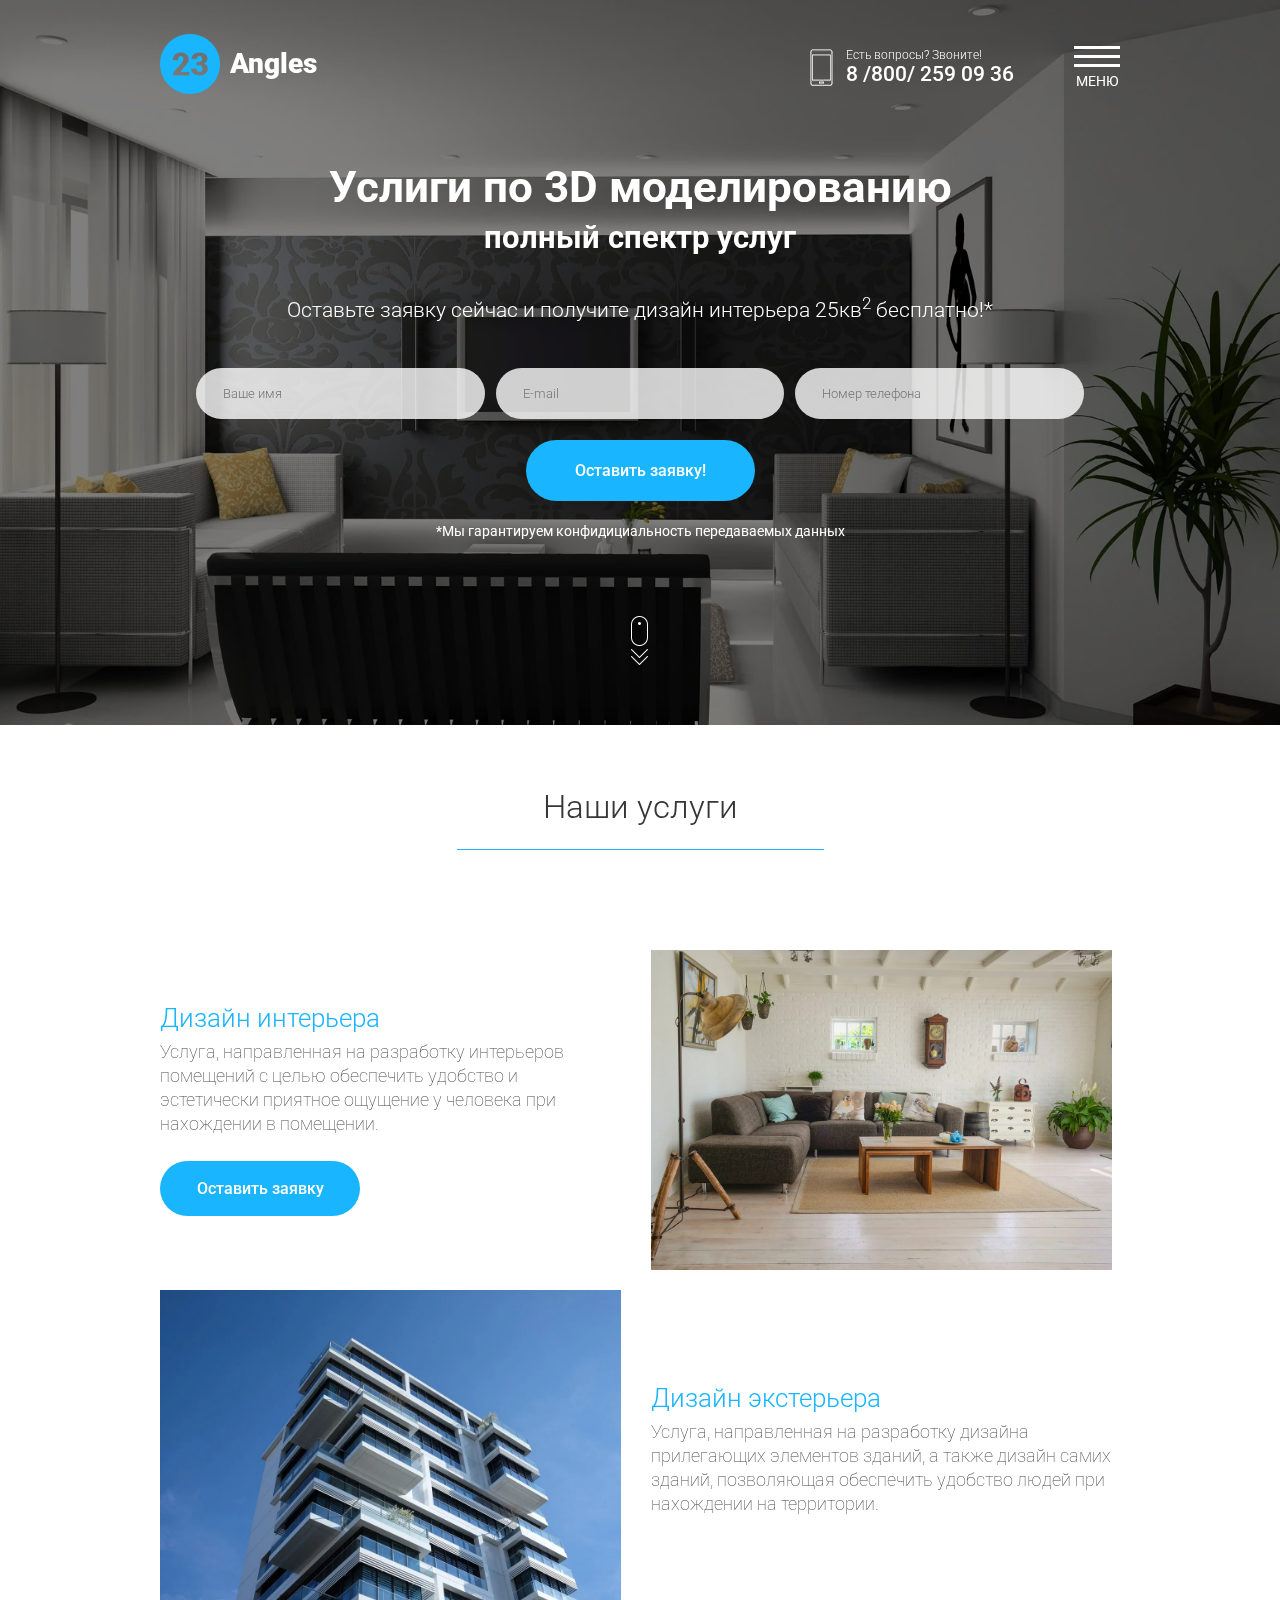
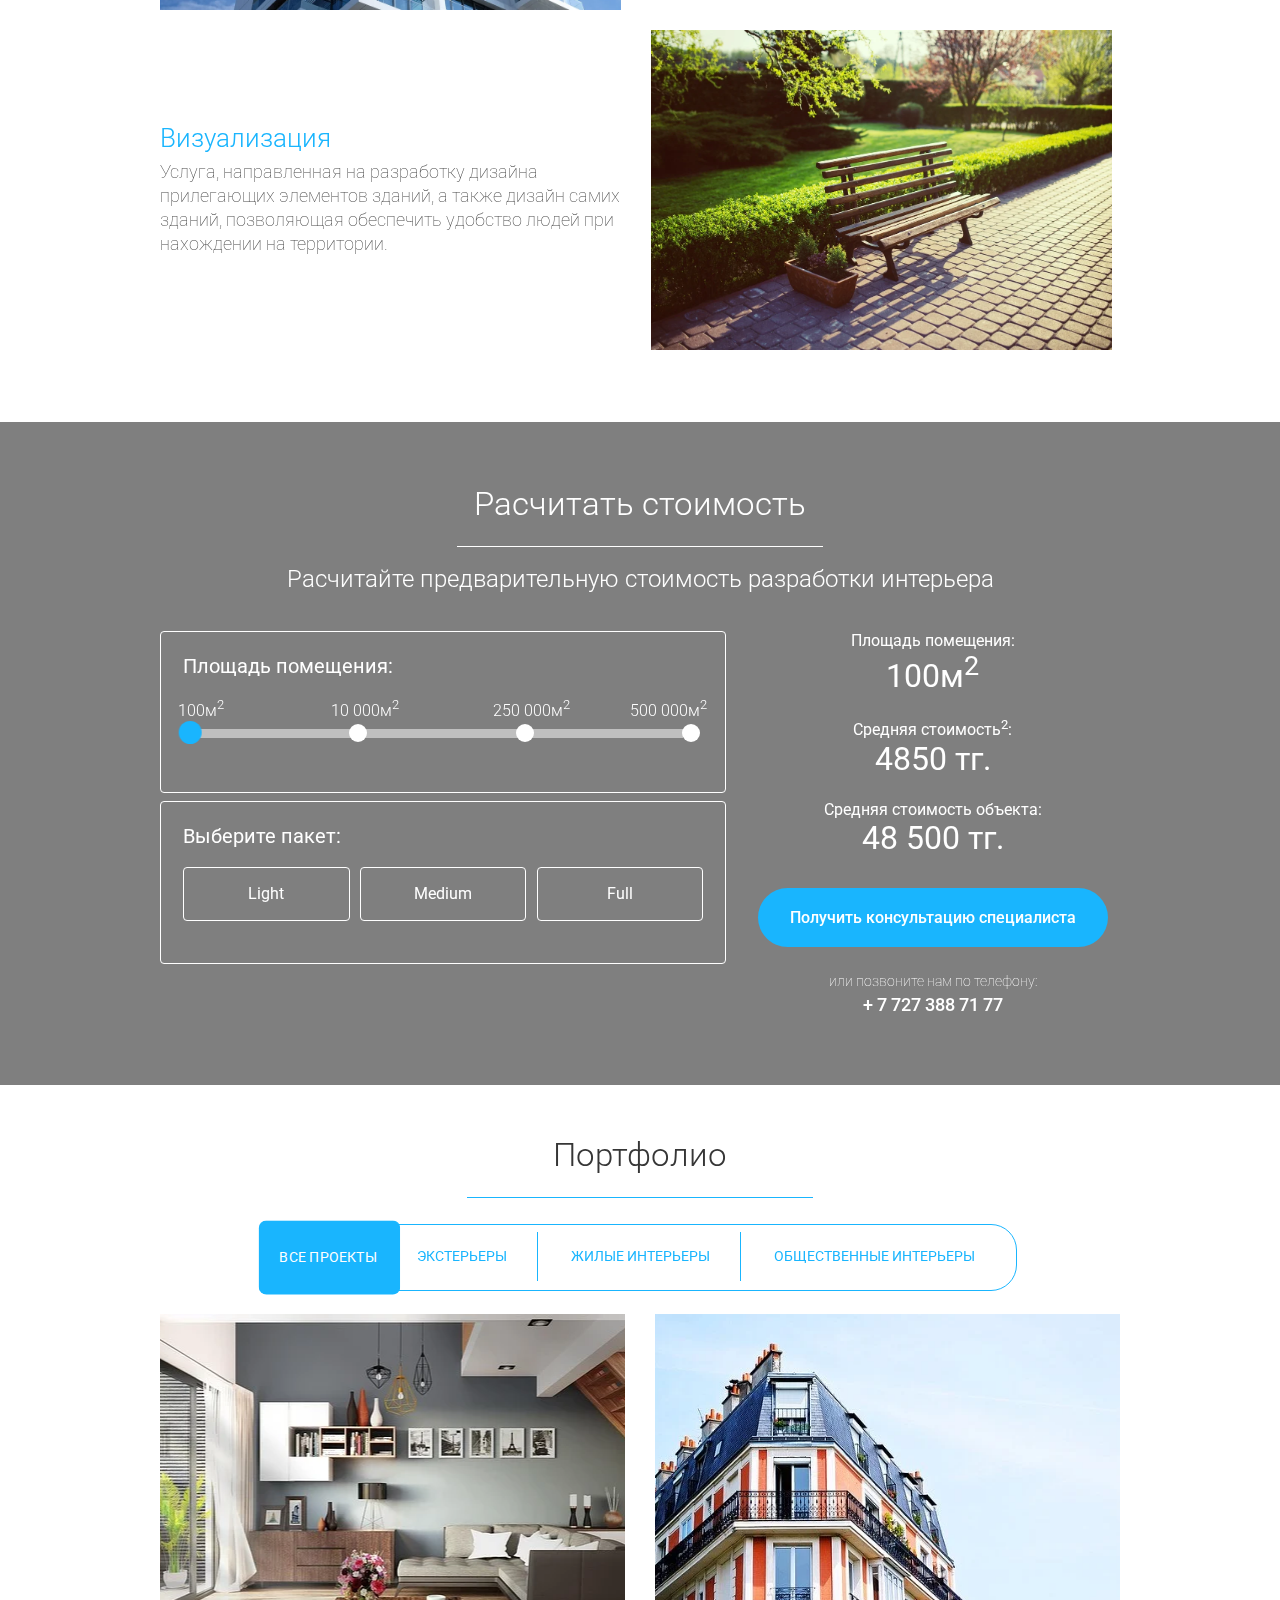
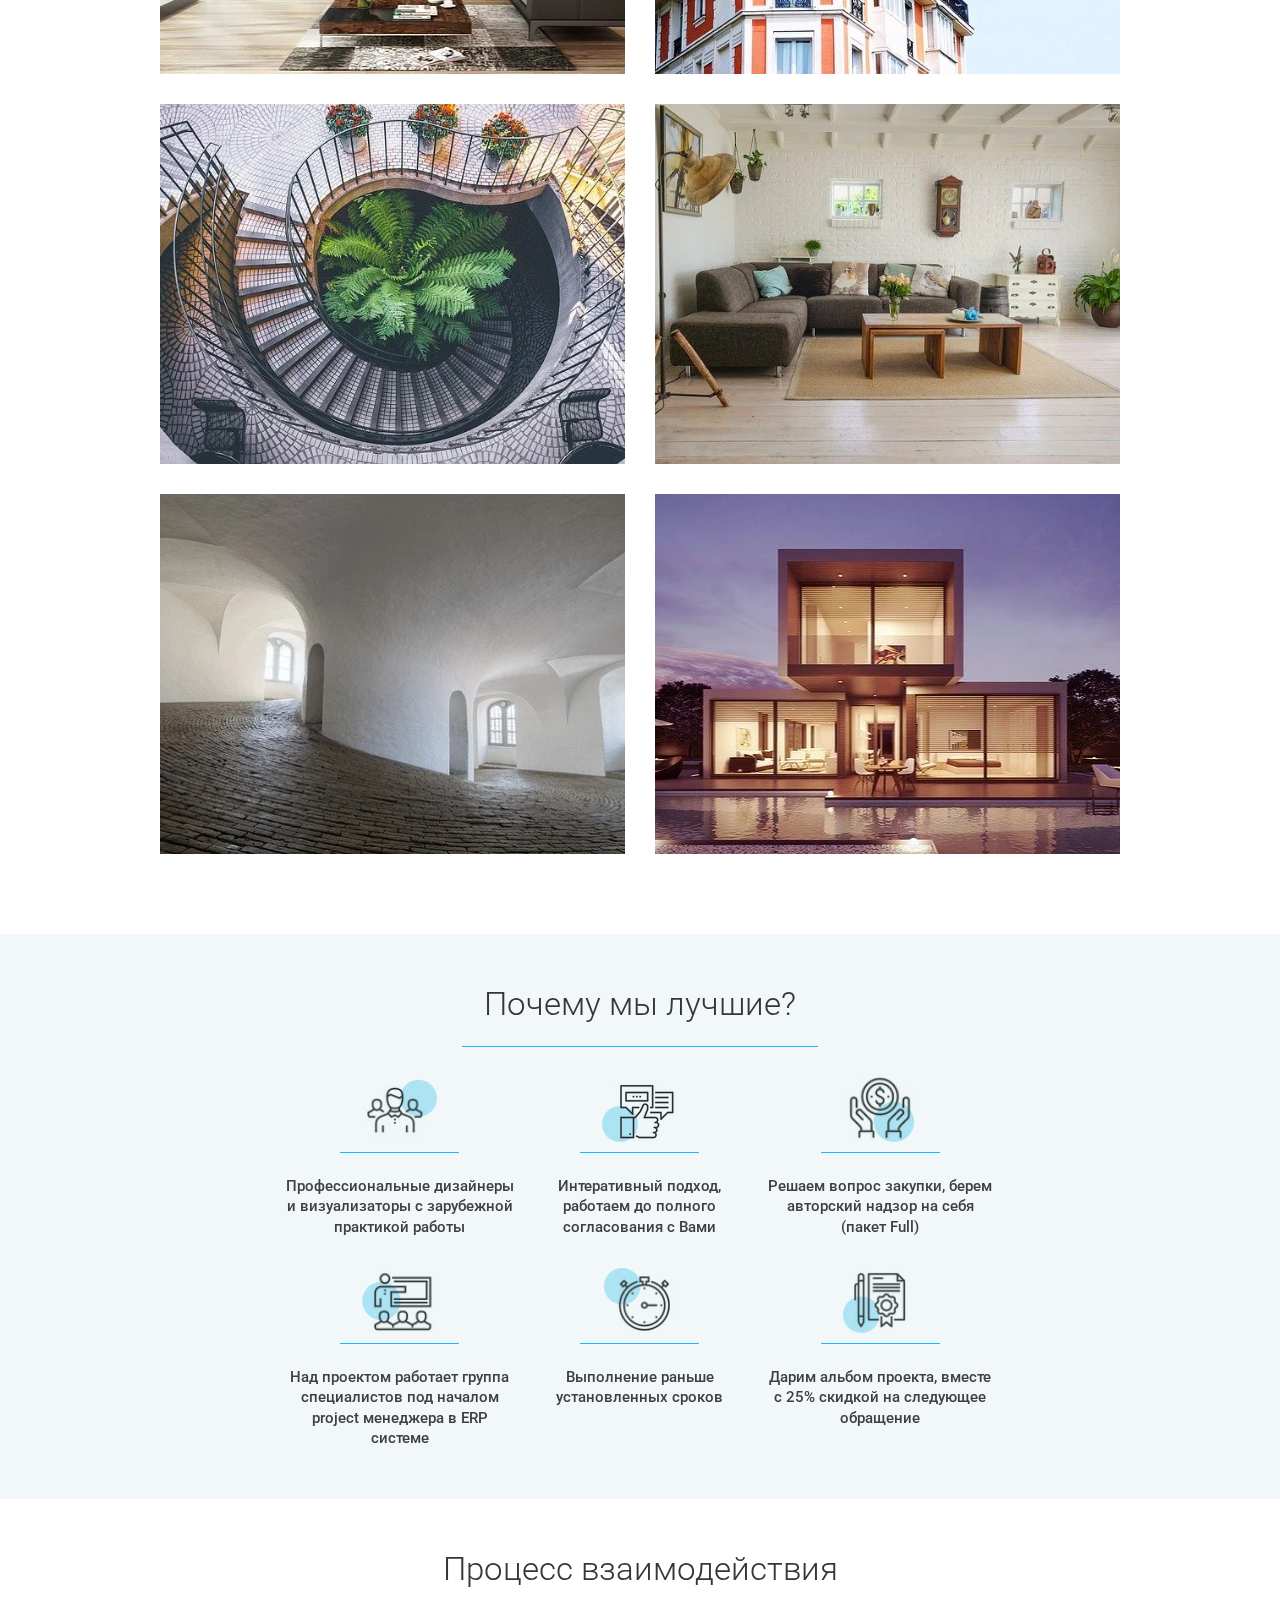
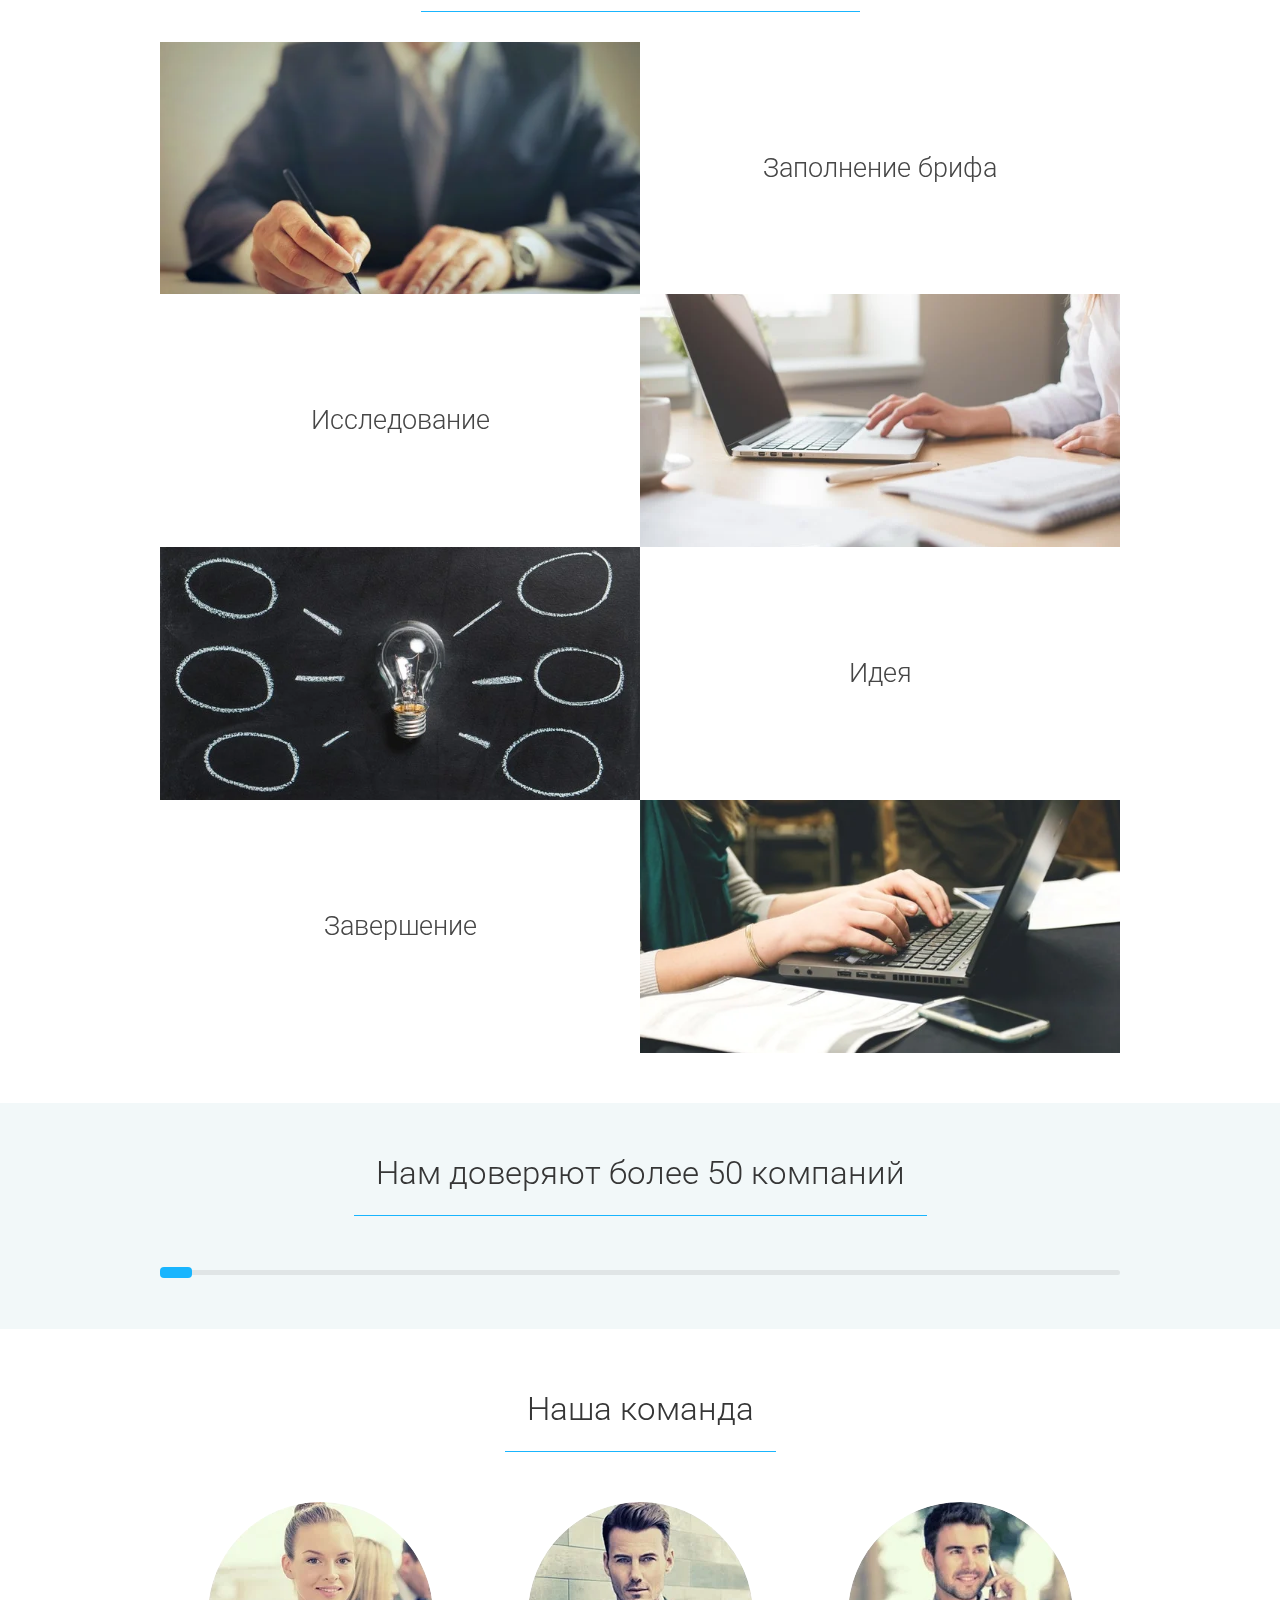
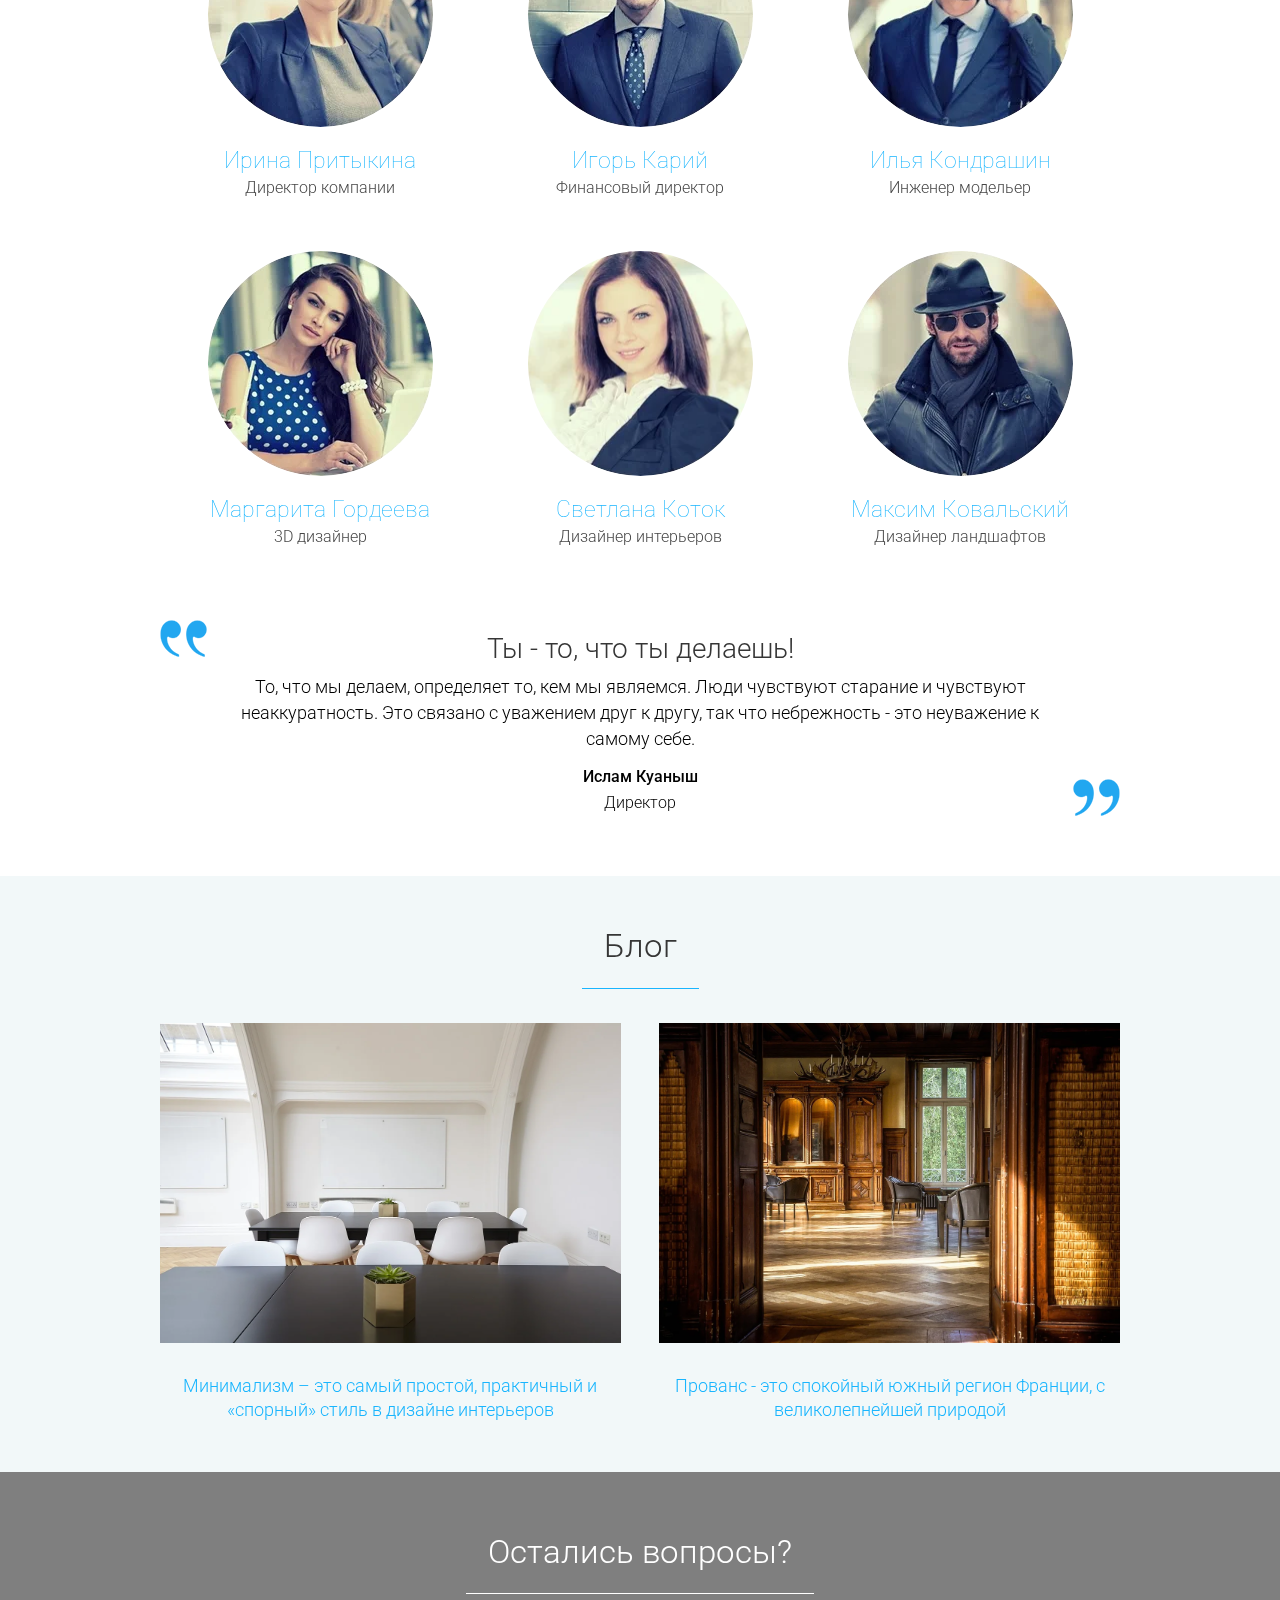
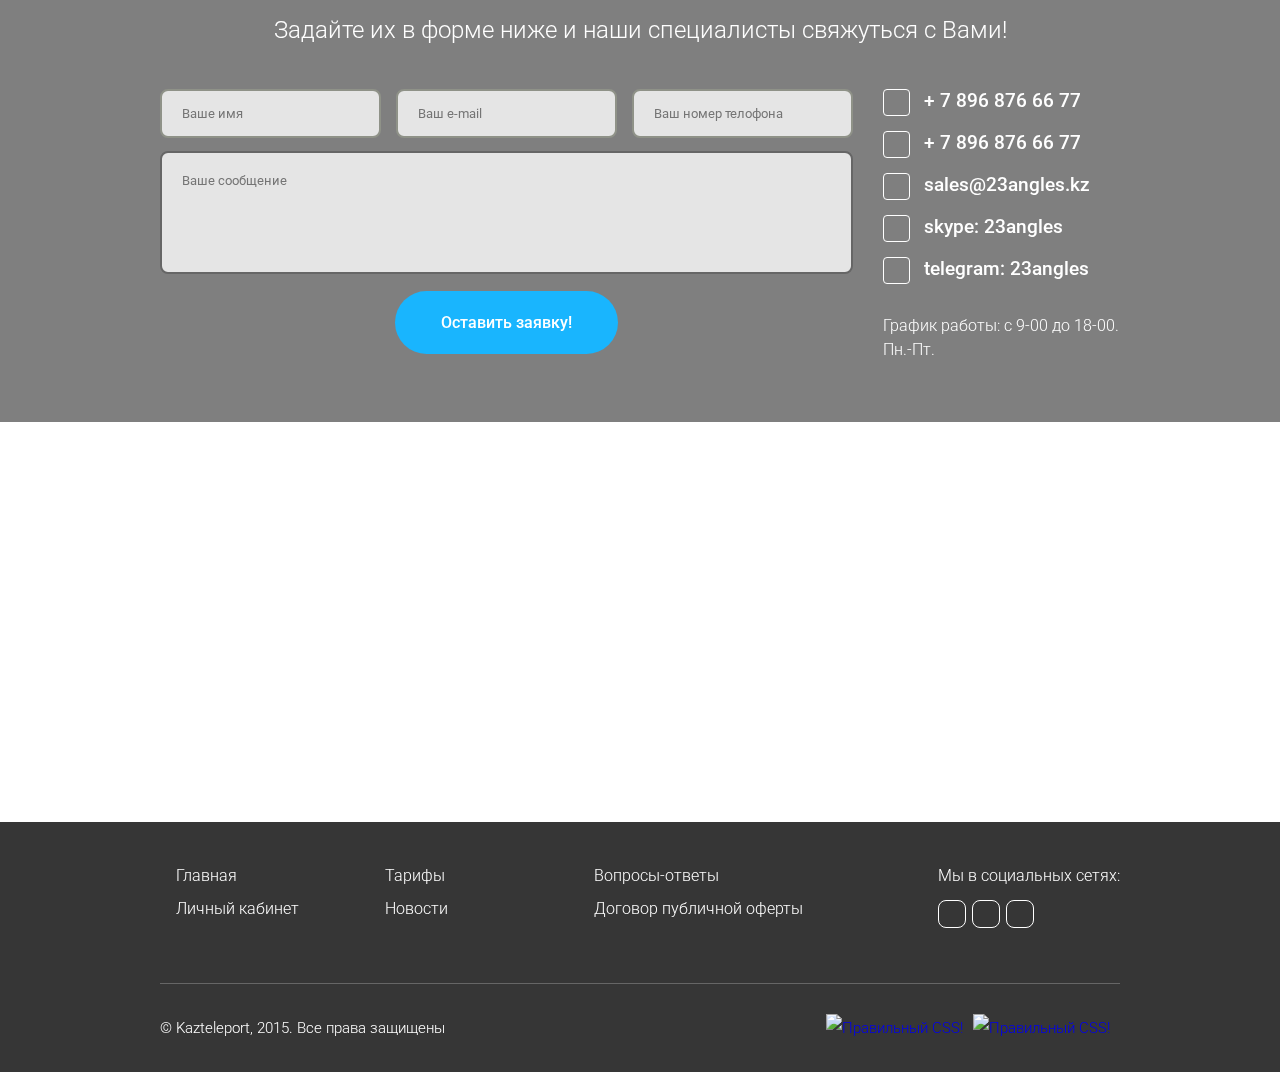
==== 23angles/index.html @ dabb8327 "Add files via upload" ====
<!DOCTYPE html>
<html lang="ru">
    <head>
        <link rel="shortcut icon" href="img/favicon.ico" type="image/x-icon">
        <link rel="stylesheet" href="css/index-dist.css">
        <title>23Angles</title>
        <meta http-equiv="Content-Type" content="text/html;charset=UTF-8">
        <meta name="viewport" content="width=device-width, initial-scale=1.0, maximum-scale=1.0, user-scalable=0">
    </head>
    <body>
        <header>
           <div class="headerTop container">
                <a href="#" class="headerTop__logo">
                    <img src="img/header/icons/logo.svg" alt="" class="headerTop__logoImg">
                    <span class="headerTop__logoTitle">Angles</span>
                </a>
                <div class="headerTop__popUp">
                    <div class="headerTop__popUpWrapper">
                        <div class="headerTop__popUpHeader">
                            <h2>ВСПЛЫВАЮЩЕЕ МЕНЮ</h2>
                        </div>
                        <nav class="headerTop__popUpMenu">
                            <ul class="headerTop__popUpList">
                                <li><a href="#">Пункт меню</a></li>
                                <li><a href="#">Пункт меню</a></li>
                                <li><a href="#">Пункт меню</a></li>
                                <li><a href="#">Пункт меню</a></li>
                                <li><a href="#">Пункт меню</a></li>
                            </ul>
                        </nav>
                    </div>
                </div>
                <div class="headerTop__rightSide">
                    <div class="headerTop__burger">
                        <span></span>
                        <p class="headerTop__burgerName">МЕНЮ</p>
                    </div>
                    <div class="headerTop__phone">
                        <img src="img/header/icons/mob.webp" alt="" class="headerTop__phoneImg">
                        <div class="headerTop__phoneColumn">
                            <div class="headerTop__phoneTitle">Есть вопросы? Звоните!</div>
                            <a href="tel:+88002590936" class="headerTop__phoneNum">8 /800/ 259 09 36</a>
                        </div>
                    </div>
                </div>
            </div>
            <div class="headerBottom container">
                <div class="headerBottom__intro">
                    <h1 class="headerBottom__title">Услиги по 3D моделированию</h1>
                    <h2 class="headerBottom__subtitle">полный спектр услуг</h2>
                    <p class="headerBottom__text">Оставьте заявку сейчас и получите дизайн интерьера 25кв<sup>2</sup> бесплатно!*</p>
                </div>
                <div class="headerBottom__form">
                    <form action="#" method="get">
                        <div class="headerBottom__inputsList">
                            <input type="text" placeholder="Ваше имя" class="headerBottom__input">
                            <input type="email" placeholder="E-mail" class="headerBottom__input">
                            <input type="tel" placeholder="Номер телефона" class="headerBottom__input">
                        </div>
                        <button class="headerBottom__button btn">Оставить заявку!</button>
                    </form>
                    <div class="headerBottom__formSubtitle">*Мы гарантируем конфидициальность передаваемых данных</div>
                </div>
                <a class="headerBottom__scroll" href="#serv"><img src="img/header/icons/scroll.svg" alt=""></a>
            </div>
        </header>
        <div class="layout">
            <section id="serv" class="services">
                <div class="services__wrapper container">
                    <h2 class="services__title">Наши услуги</h2>
                    <div class="services__content">
                        <div class="services__item">
                            <div class="services__itemInfo">
                                <h3 class="services__itemTitle">Дизайн интерьера</h3>
                                <div class="services__itemText">
                                    Услуга, направленная на разработку интерьеров помещений с целью обеспечить удобство и эстетически приятное ощущение 
                                    у человека при нахождении в помещении.
                                </div>
                                <a href="#" class="services__btn btn">Оставить заявку</a>
                            </div>
                            <div class="services__img ibg">
                                <img src="img/pics/serv-1.webp" alt="Дизайн интерьера" loading="lazy">
                            </div>
                        </div>
                        <div class="services__item">
                            <div class="services__img ibg">
                                <img src="img/pics/serv-2.webp" alt="Дизайн экстерьера" loading="lazy">
                            </div>
                            <div class="services__itemInfo">
                                <h3 class="services__itemTitle">Дизайн экстерьера</h3>
                                <div class="services__itemText">
                                    Услуга, направленная на разработку дизайна прилегающих элементов зданий, а также дизайн самих зданий, позволяющая обеспечить 
                                    удобство людей при нахождении на территории.
                                </div>
                            </div>
                        </div>
                        <div class="services__item">
                            <div class="services__itemInfo">
                                <h3 class="services__itemTitle">Визуализация</h3>
                                <div class="services__itemText">
                                    Услуга, направленная на разработку дизайна прилегающих элементов зданий, а также дизайн самих зданий, позволяющая обеспечить 
                                    удобство людей при нахождении на территории.
                                </div>
                            </div>
                            <div class="services__img ibg">
                                <img src="img/pics/serv-3.webp" alt="Визуализация" loading="lazy">
                            </div>
                        </div>
                    </div>
                </div>
            </section>
            <section class="price">
                <div class="price__wrapper container">
                    <div class="price__info">
                        <h2 class="price__title">Расчитать стоимость</h2>
                        <h3 class="price__text">Расчитайте предварительную стоимость разработки интерьера</h3>
                    </div>
                    <div class="price__form">
                        <form action="#" method="get">
                            <div class="price__columns">
                                <div class="price__choose">
                                    <div class="price__itemBorder price__itemBorder--slider">
                                        <div class="price__formName">Площадь помещения:</div>
                                        <div class="price__sliderM2"></div>
                                        <div class="price__sliderM2--mobile"></div>
                                    </div>
                                    <div class="price__itemBorder price__itemBorder--radio">
                                        <div class="price__formName">Выберите пакет:</div>
                                        <div class="price__radioButtons">
                                            <div class="price__radioBtn">
                                                <input name="pack" id="Light" type="radio" class="price__radio">
                                                <label for="Light" class="price__radioBtnStyle">Light</label>
                                                <div class="price__radioInfo price__radioInfo--L">
                                                    Рабочие чертежи (развертки по стенам, план электросетей)
                                                </div>
                                            </div>
                                            <div class="price__radioBtn">
                                                <input name="pack" id="Medium" type="radio" class="price__radio">
                                                <label for="Medium" class="price__radioBtnStyle">Medium</label>
                                                <div class="price__radioInfo price__radioInfo--M">
                                                    Все рабочие чертежи (план полов, план потолка, развертки по стенам, план электросетей)
                                                </div>
                                            </div>
                                            <div class="price__radioBtn">
                                                <input name="pack" id="Full" type="radio" class="price__radio">
                                                <label for="Full" class="price__radioBtnStyle">Full</label>
                                                <div class="price__radioInfo price__radioInfo--F">
                                                    План расстановки мебели 3D визуализация. 
                                                    Все рабочие чертежи (план полов, план потолка, развертки по стенам, план электросетей)
                                                </div>
                                            </div>
                                        </div>
                                    </div>
                                </div>
                                <div class="price__result">
                                    <div class="price__resultItem">
                                        <div class="price__resultName">Площадь помещения:</div>
                                        <div class="price__resultNum price__resultNum--output"></div><span class="price__resultNum"></span>
                                    </div>
                                    <div class="price__resultItem">
                                        <div class="price__resultName">Средняя стоимость<sup>2</sup>:</div>
                                        <div class="price__resultNum">4850 тг.</div>
                                    </div>
                                    <div class="price__resultItem">
                                        <div class="price__resultName">Средняя стоимость объекта:</div>
                                        <div class="price__resultNum">48 500 тг.</div>
                                    </div>
                                    <button class="price__resultBtn btn">Получить консультацию специалиста</button>
                                    <div class="price__phoneWrapper">
                                        <p>или позвоните нам по телефону:</p>
                                        <a href="tel:+77273887177">+ 7 727 388 71 77</a>
                                    </div>
                                </div>
                            </div>                            
                        </form>
                    </div>
                </div>
            </section>
            <section class="portfolio">
                <div class="portfolio__wrapper container">
                    <h2 class="portfolio__title">Портфолио</h2>
                    <div class="portfolio__tabs">
                        <nav class="portfolio__tabsLinks">
                            <div data-tab-name="portfolio__tabsBlock-1" class="portfolio__tabsLink active">все проекты</div>
                            <div data-tab-name="portfolio__tabsBlock-2" class="portfolio__tabsLink">экстерьеры</div>
                            <div data-tab-name="portfolio__tabsBlock-3" class="portfolio__tabsLink">жилые интерьеры</div>
                            <div data-tab-name="portfolio__tabsBlock-4" class="portfolio__tabsLink">общественные интерьеры</div>
                        </nav>
                        <div class="portfolio__tabsBody">
                            <div class="portfolio__tabsBlock portfolio__tabsBlock-1 active">
                                <div class="portfolio__imgWrapper">
                                    <div class="portfolio__img ibg">
                                        <img src="img/pics/port2-2.webp" alt="Пример #1" loading="lazy">
                                    </div>
                                </div>
                                <div class="portfolio__imgWrapper">
                                    <div class="portfolio__img ibg">
                                        <img src="img/pics/port1-1.webp" alt="Пример #2" loading="lazy">
                                    </div>
                                </div>
                                <div class="portfolio__imgWrapper">
                                    <div class="portfolio__img ibg">
                                        <img src="img/pics/port3-4.webp" alt="Пример #3" loading="lazy">
                                    </div>
                                </div>
                                <div class="portfolio__imgWrapper">
                                    <div class="portfolio__img ibg">
                                        <img src="img/pics/port2-6.webp" alt="Пример #4" loading="lazy">
                                    </div>
                                </div>
                                <div class="portfolio__imgWrapper">
                                    <div class="portfolio__img ibg">
                                        <img src="img/pics/port3-2.webp" alt="Пример #5" loading="lazy">
                                    </div>
                                </div>
                                <div class="portfolio__imgWrapper">
                                    <div class="portfolio__img ibg">
                                        <img src="img/pics/port1-6.webp" alt="Пример #6" loading="lazy">
                                    </div>
                                </div> 
                            </div>
                            <div class="portfolio__tabsBlock portfolio__tabsBlock-2">
                                <div class="portfolio__imgWrapper">
                                    <div class="portfolio__img ibg">
                                        <img src="img/pics/port1-1.webp" alt="Пример экстерьера #1" loading="lazy">
                                    </div>
                                </div>
                                <div class="portfolio__imgWrapper">
                                    <div class="portfolio__img ibg">
                                        <img src="img/pics/port1-2.webp" alt="Пример экстерьера #2" loading="lazy">
                                    </div>
                                </div>
                                <div class="portfolio__imgWrapper">
                                    <div class="portfolio__img ibg">
                                        <img src="img/pics/port1-3.webp" alt="Пример экстерьера #3" loading="lazy">
                                    </div>
                                </div>
                                <div class="portfolio__imgWrapper">
                                    <div class="portfolio__img ibg">
                                        <img src="img/pics/port1-4.webp" alt="Пример экстерьера #4" loading="lazy">
                                    </div>
                                </div>
                                <div class="portfolio__imgWrapper">
                                    <div class="portfolio__img ibg">
                                        <img src="img/pics/port1-5.webp" alt="Пример экстерьера #5" loading="lazy">
                                    </div>
                                </div>
                                <div class="portfolio__imgWrapper">
                                    <div class="portfolio__img ibg">
                                        <img src="img/pics/port1-6.webp" alt="Пример экстерьера #6" loading="lazy">
                                    </div>
                                </div>   
                            </div>
                            <div class="portfolio__tabsBlock portfolio__tabsBlock-3">
                                <div class="portfolio__imgWrapper">
                                    <div class="portfolio__img ibg">
                                        <img src="img/pics/port2-1.webp" alt="Пример интерьера #1" loading="lazy">
                                    </div>
                                </div>
                                <div class="portfolio__imgWrapper">
                                    <div class="portfolio__img ibg">
                                        <img src="img/pics/port2-2.webp" alt="Пример интерьера #2" loading="lazy">
                                    </div>
                                </div>
                                <div class="portfolio__imgWrapper">
                                    <div class="portfolio__img ibg">
                                        <img src="img/pics/port2-3.webp" alt="Пример интерьера #3" loading="lazy">
                                    </div>
                                </div>
                                <div class="portfolio__imgWrapper">
                                    <div class="portfolio__img ibg">
                                        <img src="img/pics/port2-4.webp" alt="Пример интерьера #4" loading="lazy">
                                    </div>
                                </div>
                                <div class="portfolio__imgWrapper">
                                    <div class="portfolio__img ibg">
                                        <img src="img/pics/port2-5.webp" alt="Пример интерьера #5" loading="lazy">
                                    </div>
                                </div>
                                <div class="portfolio__imgWrapper">
                                    <div class="portfolio__img ibg">
                                        <img src="img/pics/port2-6.webp" alt="Пример интерьера #6" loading="lazy">
                                    </div>
                                </div>
                            </div>
                            <div class="portfolio__tabsBlock portfolio__tabsBlock-4">
                                <div class="portfolio__imgWrapper">
                                    <div class="portfolio__img ibg">
                                        <img src="img/pics/port3-1.webp" alt="Пример интерьера #1" loading="lazy">
                                    </div>
                                </div>
                                <div class="portfolio__imgWrapper">
                                    <div class="portfolio__img ibg">
                                        <img src="img/pics/port3-2.webp" alt="Пример интерьера #2" loading="lazy">
                                    </div>
                                </div>
                                <div class="portfolio__imgWrapper">
                                    <div class="portfolio__img ibg">
                                        <img src="img/pics/port3-3.webp" alt="Пример интерьера #3" loading="lazy">
                                    </div>
                                </div>
                                <div class="portfolio__imgWrapper">
                                    <div class="portfolio__img ibg">
                                        <img src="img/pics/port3-4.webp" alt="Пример интерьера #4" loading="lazy">
                                    </div>
                                </div>
                                <div class="portfolio__imgWrapper">
                                    <div class="portfolio__img ibg">
                                        <img src="img/pics/port3-5.webp" alt="Пример интерьера #5" loading="lazy">
                                    </div>
                                </div>
                                <div class="portfolio__imgWrapper">
                                    <div class="portfolio__img ibg">
                                        <img src="img/pics/port3-6.webp" alt="Пример интерьера #6" loading="lazy">
                                    </div>
                                </div>
                            </div>
                        </div>
                    </div>
                </div>
            </section>
            <section class="why">
                <div class="why__wrapper container">
                    <h2 class="why__title">Почему мы лучшие?</h2>
                    <div class="why__content">
                        <div class="why__item">
                            <div class="why__itemHeader">
                                <img src="img/icons/why-1.svg" alt="icon" class="why__itemIcon">
                            </div>
                            <div class="why__itemText">
                                Профессиональные дизайнеры и визуализаторы с зарубежной практикой работы
                            </div>
                        </div>
                        <div class="why__item">
                            <div class="why__itemHeader">
                                <img src="img/icons/why-2.svg" alt="icon" class="why__itemIcon">
                            </div>
                            <div class="why__itemText">
                                Интеративный подход, работаем до полного согласования с Вами
                            </div>
                        </div>
                        <div class="why__item">
                            <div class="why__itemHeader">
                                <img src="img/icons/why-3.svg" alt="icon" class="why__itemIcon">
                            </div>
                            <div class="why__itemText">
                                Решаем вопрос закупки, берем авторский надзор на себя (пакет Full)
                            </div>
                        </div>
                        <div class="why__item">
                            <div class="why__itemHeader">
                                <img src="img/icons/why-4.svg" alt="icon" class="why__itemIcon">
                            </div>
                            <div class="why__itemText">
                                Над проектом работает группа специалистов под началом project менеджера в ERP системе
                            </div>
                        </div>
                        <div class="why__item">
                            <div class="why__itemHeader">
                                <img src="img/icons/why-5.svg" alt="icon" class="why__itemIcon">
                            </div>
                            <div class="why__itemText">
                                Выполнение раньше установленных сроков
                            </div>
                        </div>
                        <div class="why__item">
                            <div class="why__itemHeader">
                                <img src="img/icons/why-6.svg" alt="icon" class="why__itemIcon">
                            </div>
                            <div class="why__itemText">
                                Дарим альбом проекта, вместе с 25% скидкой на следующее обращение
                            </div>
                        </div>
                    </div>
                </div>
            </section>
            <section class="interact">
                <div class="interact__wrapper container">
                    <h2 class="interact__title">Процесс взаимодействия</h2>
                    <div class="interact__content">
                        <div class="interact__row">
                            <div class="interact__img ibg">
                                <img src="img/pics/inter-1.webp" alt="Заполнение брифа" loading="lazy">
                            </div>
                            <div class="interact__name">Заполнение брифа</div>
                        </div>
                        <div class="interact__row">
                            <div class="interact__img ibg">
                                <img src="img/pics/inter-2.webp" alt="Исследование" loading="lazy">
                            </div>
                            <div class="interact__name">Исследование</div>
                        </div>
                        <div class="interact__row">
                            <div class="interact__img ibg">
                                <img src="img/pics/inter-3.webp" alt="Идея" loading="lazy">
                            </div>
                            <div class="interact__name">Идея</div>
                        </div>
                        <div class="interact__row">
                            <div class="interact__img ibg">
                                <img src="img/pics/inter-4.webp" alt="Завершение" loading="lazy">
                            </div>
                            <div class="interact__name">Завершение</div>
                        </div>
                    </div>
                </div>
            </section>
            <section class="companys">
                <div class="companys__wrapper container">
                    <h2 class="companys__title">Нам доверяют более 50 компаний</h2>
                    <div class="companys__slider">
                        <div class="companys__logo">
                            <img src="img/icons/comp-1.webp" alt="" loading="lazy">
                        </div>
                        <div class="companys__logo">
                            <img src="img/icons/comp-2.webp" alt="" loading="lazy">
                        </div>
                        <div class="companys__logo">
                            <img src="img/icons/comp-3.webp" alt="" loading="lazy">
                        </div>
                        <div class="companys__logo">
                            <img src="img/icons/comp-4.webp" alt="" loading="lazy">
                        </div>
                        <div class="companys__logo">
                            <img src="img/icons/comp-5.webp" alt="" loading="lazy">
                        </div>
                        <div class="companys__logo">
                            <img src="img/icons/comp-6.webp" alt="" loading="lazy">
                        </div>
                        <div class="companys__logo">
                            <img src="img/icons/comp-1.webp" alt="" loading="lazy">
                        </div>
                        <div class="companys__logo">
                            <img src="img/icons/comp-2.webp" alt="" loading="lazy">
                        </div>
                        <div class="companys__logo">
                            <img src="img/icons/comp-3.webp" alt="" loading="lazy">
                        </div>
                        <div class="companys__logo">
                            <img src="img/icons/comp-4.webp" alt="" loading="lazy">
                        </div>
                        <div class="companys__logo">
                            <img src="img/icons/comp-5.webp" alt="" loading="lazy">
                        </div>
                        <div class="companys__logo">
                            <img src="img/icons/comp-6.webp" alt="" loading="lazy">
                        </div>
                        <div class="companys__logo">
                            <img src="img/icons/comp-1.webp" alt="" loading="lazy">
                        </div>
                        <div class="companys__logo">
                            <img src="img/icons/comp-2.webp" alt="" loading="lazy">
                        </div>
                        <div class="companys__logo">
                            <img src="img/icons/comp-3.webp" alt="" loading="lazy">
                        </div>
                        <div class="companys__logo">
                            <img src="img/icons/comp-4.webp" alt="" loading="lazy">
                        </div>
                        <div class="companys__logo">
                            <img src="img/icons/comp-5.webp" alt="" loading="lazy">
                        </div>
                        <div class="companys__logo">
                            <img src="img/icons/comp-6.webp" alt="" loading="lazy">
                        </div>
                        <div class="companys__logo">
                            <img src="img/icons/comp-1.webp" alt="" loading="lazy">
                        </div>
                        <div class="companys__logo">
                            <img src="img/icons/comp-2.webp" alt="" loading="lazy">
                        </div>
                        <div class="companys__logo">
                            <img src="img/icons/comp-3.webp" alt="" loading="lazy">
                        </div>
                        <div class="companys__logo">
                            <img src="img/icons/comp-4.webp" alt="" loading="lazy">
                        </div>
                        <div class="companys__logo">
                            <img src="img/icons/comp-5.webp" alt="" loading="lazy">
                        </div>
                        <div class="companys__logo">
                            <img src="img/icons/comp-6.webp" alt="" loading="lazy">
                        </div>
                        <div class="companys__logo">
                            <img src="img/icons/comp-2.webp" alt="" loading="lazy">
                        </div>
                        <div class="companys__logo">
                            <img src="img/icons/comp-3.webp" alt="" loading="lazy">
                        </div>
                        <div class="companys__logo">
                            <img src="img/icons/comp-4.webp" alt="" loading="lazy">
                        </div>
                        <div class="companys__logo">
                            <img src="img/icons/comp-5.webp" alt="" loading="lazy">
                        </div>
                        <div class="companys__logo">
                            <img src="img/icons/comp-6.webp" alt="" loading="lazy">
                        </div>
                        <div class="companys__logo">
                            <img src="img/icons/comp-2.webp" alt="" loading="lazy">
                        </div>
                        <div class="companys__logo">
                            <img src="img/icons/comp-3.webp" alt="" loading="lazy">
                        </div>
                        <div class="companys__logo">
                            <img src="img/icons/comp-4.webp" alt="" loading="lazy">
                        </div>
                        <div class="companys__logo">
                            <img src="img/icons/comp-5.webp" alt="" loading="lazy">
                        </div>
                        <div class="companys__logo">
                            <img src="img/icons/comp-6.webp" alt="" loading="lazy">
                        </div>
                        <div class="companys__logo">
                            <img src="img/icons/comp-1.webp" alt="" loading="lazy">
                        </div>
                        <div class="companys__logo">
                            <img src="img/icons/comp-2.webp" alt="" loading="lazy">
                        </div>
                        <div class="companys__logo">
                            <img src="img/icons/comp-3.webp" alt="" loading="lazy">
                        </div>
                        <div class="companys__logo">
                            <img src="img/icons/comp-4.webp" alt="" loading="lazy">
                        </div>
                        <div class="companys__logo">
                            <img src="img/icons/comp-5.webp" alt="" loading="lazy">
                        </div>
                        <div class="companys__logo">
                            <img src="img/icons/comp-6.webp" alt="" loading="lazy">
                        </div>
                        <div class="companys__logo">
                            <img src="img/icons/comp-1.webp" alt="" loading="lazy">
                        </div>
                        <div class="companys__logo">
                            <img src="img/icons/comp-2.webp" alt="" loading="lazy">
                        </div>
                        <div class="companys__logo">
                            <img src="img/icons/comp-3.webp" alt="" loading="lazy">
                        </div>
                        <div class="companys__logo">
                            <img src="img/icons/comp-4.webp" alt="" loading="lazy">
                        </div>
                        <div class="companys__logo">
                            <img src="img/icons/comp-5.webp" alt="" loading="lazy">
                        </div>
                        <div class="companys__logo">
                            <img src="img/icons/comp-6.webp" alt="" loading="lazy">
                        </div>
                        <div class="companys__logo">
                            <img src="img/icons/comp-1.webp" alt="" loading="lazy">
                        </div>
                        <div class="companys__logo">
                            <img src="img/icons/comp-2.webp" alt="" loading="lazy">
                        </div>
                        <div class="companys__logo">
                            <img src="img/icons/comp-3.webp" alt="" loading="lazy">
                        </div>
                        <div class="companys__logo">
                            <img src="img/icons/comp-4.webp" alt="" loading="lazy">
                        </div>
                    </div>
                    <div class="companys__action">
                        <input class="companys__sliderRange" type="range" min="1" max="50"  value="0" step="1">
                    </div>
                </div>
            </section>
            <section class="team">
                <div class="team__wrapper container">
                    <h2 class="team__title">Наша команда</h2>
                    <div class="team__items">
                        <div class="team__item">
                            <div class="team__img ibg">
                                <img src="img/pics/team-1.webp" alt="avatar" loading="lazy">
                            </div>
                            <div class="team__name">Ирина Притыкина</div>
                            <div class="team__pos">Директор компании</div>
                        </div>
                        <div class="team__item">
                            <div class="team__img ibg">
                                <img src="img/pics/team-2.webp" alt="avatar" loading="lazy">
                            </div>
                            <div class="team__name">Игорь Карий</div>
                            <div class="team__pos">Финансовый директор</div>
                        </div>
                        <div class="team__item">
                            <div class="team__img ibg">
                                <img src="img/pics/team-3.webp" alt="avatar" loading="lazy">
                            </div>
                            <div class="team__name">Илья Кондрашин</div>
                            <div class="team__pos">Инженер модельер</div>
                        </div>
                        <div class="team__item">
                            <div class="team__img ibg">
                                <img src="img/pics/team-4.webp" alt="avatar" loading="lazy">
                            </div>
                            <div class="team__name">Маргарита Гордеева</div>
                            <div class="team__pos">3D дизайнер</div>
                        </div>
                        <div class="team__item">
                            <div class="team__img ibg">
                                <img src="img/pics/team-5.webp" alt="avatar" loading="lazy">
                            </div>
                            <div class="team__name">Светлана Коток</div>
                            <div class="team__pos">Дизайнер интерьеров</div>
                        </div>
                        <div class="team__item">
                            <div class="team__img ibg">
                                <img src="img/pics/team-6.webp" alt="avatar" loading="lazy">
                            </div>
                            <div class="team__name">Максим Ковальский</div>
                            <div class="team__pos">Дизайнер ландшафтов</div>
                        </div>
                    </div>
                    <div class="team__quote">
                        <blockquote class="team__quoteBody">
                            <h3 class="team__quoteTitle">Ты - то, что ты делаешь!</h3>
                            <p class="team__quoteText">
                                То, что мы делаем, определяет то, кем мы являемся. Люди чувствуют старание и чувствуют неаккуратность. 
                                Это связано с уважением друг к другу, так что небрежность - это неуважение к самому себе.
                            </p>
                            <cite class="team__quoteCite">
                                <p class="team__quoteAutor">Ислам Куаныш</p>
                                <p class="team__quoteAutorPos">Директор</p>
                            </cite>
                        </blockquote>
                    </div>
                </div>
            </section>
            <section class="blog">
                <div class="blog__wrapper container">
                    <h2 class="blog__title">Блог</h2>
                    <div class="blog__content">
                        <a href="#" class="blog__article">
                            <div class="blog__imgWrapper">
                                <div class="blog__img ibg">
                                    <img src="img/pics/blog-1.webp" alt="Минималистичный интерьер" loading="lazy">
                                </div>
                            </div>
                            <div class="blog__name">
                                Минимализм – это самый простой, практичный и «спорный» стиль в дизайне интерьеров
                            </div>
                        </a>
                        <a href="#" class="blog__article">
                            <div class="blog__imgWrapper">
                                <div class="blog__img ibg">
                                    <img src="img/pics/blog-2.webp" alt="Прованс" loading="lazy">
                                </div>
                            </div>
                            <div class="blog__name">
                                Прованс - это спокойный южный регион Франции, с великолепнейшей природой
                            </div>
                        </a>
                    </div>
                </div>
            </section>
            <section class="questions">
                <div class="questions__wrapper container">
                    <h2 class="questions__title">Остались вопросы?</h2>
                    <h3 class="questions__subtitle">Задайте их в форме ниже и наши специалисты свяжуться с Вами!</h3>
                    <div class="questions__content">
                        <div class="questions__form">
                            <form action="#">
                                <div class="questions__inputs">
                                    <input class="questions__input" type="text" placeholder="Ваше имя">
                                    <input class="questions__input" type="email" placeholder="Ваш e-mail">
                                    <input class="questions__input" type="tel" placeholder="Ваш номер телофона">
                                </div>
                                <div class="questions__textarea">
                                    <textarea name="text" placeholder="Ваше сообщение"></textarea>
                                </div>
                                <button class="questions__btn btn">Оставить заявку!</button>
                            </form>
                        </div>
                        <div class="questions__contacts">
                            <div class="questions__contactsNums">
                                <a href="tel:+78968766677" class="questions__contactsItem">
                                    <div class="questions__icon">
                                        <i class="fas fa-phone-alt"></i>
                                    </div>
                                    <div class="questions__contactName">
                                        + 7 896 876 66 77
                                    </div>
                                </a>
                                <a href="tel:+78968766677" class="questions__contactsItem">
                                    <div class="questions__icon">
                                        <i class="fab fa-viber"></i>
                                    </div>
                                    <div class="questions__contactName">
                                        + 7 896 876 66 77
                                    </div>
                                </a>
                                <a href="email:sales@23angles.kz" class="questions__contactsItem">
                                    <div class="questions__icon">
                                        <i class="fas fa-envelope"></i>
                                    </div>
                                    <div class="questions__contactName">
                                        sales@23angles.kz
                                    </div>
                                </a>
                                <a href="skype:23angles" class="questions__contactsItem">
                                    <div class="questions__icon">
                                        <i class="fab fa-skype"></i>
                                    </div>
                                    <div class="questions__contactName">
                                        skype: 23angles
                                    </div>
                                </a>
                                <a href="#" class="questions__contactsItem">
                                    <div class="questions__icon">
                                        <i class="fab fa-telegram-plane"></i>
                                    </div>
                                    <div class="questions__contactName">
                                        telegram: 23angles
                                    </div>
                                </a>
                            </div>
                            <div class="questions__time">
                                График работы: с 9-00 до 18-00. Пн.-Пт.
                            </div>
                        </div>
                    </div>
                </div>
            </section>
            <section class="map">
                <iframe src="https://www.google.com/maps/embed?pb=!1m18!1m12!1m3!1d1681.024121046598!2d30.36156023972572!3d59.930717693017975!2m3!1f0!2f0!3f0!3m2!1i1024!2i768!4f13.1!3m3!1m2!1s0x469631a4b9140081%3A0xa2b81c3f69e8677d!2z0J3QtdCy0YHQutC40Lkg0KbQtdC90YLRgA!5e0!3m2!1sru!2sua!4v1591025306881!5m2!1sru!2sua" 
                width="100%" height="100%" style="border:0;" allowfullscreen="" aria-hidden="false" tabindex="0" loading="lazy"></iframe>
            </section>
        </div>
        <footer class="footer">
            <div class="footer__wrapper container">
                <div class="footer__upper">
                    <nav class="footer__nav">
                        <a href="#" class="footer__link">Главная</a>
                        <a href="#" class="footer__link">Тарифы</a>
                        <a href="#" class="footer__link">Вопросы-ответы</a>
                        <a href="#" class="footer__link">Личный кабинет</a>
                        <a href="#" class="footer__link">Новости</a>
                        <a href="#" class="footer__link">Договор публичной оферты</a>
                    </nav>
                    <div class="footer__social">
                        <div class="footer__socialTitle">Мы в социальных сетях:</div>
                        <div class="footer__socialIcons">
                            <a href="#" class="footer__socialIcon"><i class="fab fa-facebook-f"></i></a>
                            <a href="#" class="footer__socialIcon"><i class="fab fa-twitter"></i></a>
                            <a href="#" class="footer__socialIcon"><i class="fab fa-instagram"></i></a>
                        </div>
                    </div>
                </div>
                <div class="footer__copy">
                    <p>© Kazteleport, 2015. Все права защищены</p>
                    <div class="footer__medals">
                        <p>
                            <a href="http://jigsaw.w3.org/css-validator/check/referer">
                                <img style="border:0;width:88px;height:31px"
                                    src="http://jigsaw.w3.org/css-validator/images/vcss"
                                    alt="Правильный CSS!" />
                            </a>
                        </p>
                        <p>
                            <a href="http://jigsaw.w3.org/css-validator/check/referer">
                                <img style="border:0;width:88px;height:31px"
                                    src="http://jigsaw.w3.org/css-validator/images/vcss-blue"
                                    alt="Правильный CSS!" />
                            </a>
                        </p> 
                    </div>
                                           
                </div>
            </div>
        </footer>
        <script src="https://kit.fontawesome.com/40b45ce3fb.js" crossorigin="anonymous"></script>
        <script src="js/main-dist.js"></script>
    </body>
</html>
---- 23angles/css/index-dist.css ----
@charset "UTF-8";@import url("https://fonts.googleapis.com/css2?family=Roboto:wght@100;300;400;500;700;900&display=swap");*{padding:0;margin:0;border:0}*,:after,:before{box-sizing:border-box}:focus:active{outline:none}a:active,a:focus{outline:none}aside,footer,header,nav{display:block}textarea{resize:none;overflow:auto}body,html{height:100%;width:100%;font-size:100%;line-height:1;font-size:14px;-ms-text-size-adjust:100%;-moz-text-size-adjust:100%;-webkit-text-size-adjust:100%}button,input,textarea{font-family:inherit}input::-ms-clear{display:none}button{cursor:pointer;outline:none}div{outline:none}button::-moz-focus-inner{padding:0;border:0}a,a:visited{text-decoration:none}a:hover{text-decoration:none}ul li{list-style:none}img{vertical-align:top}h1,h2,h3,h4,h5,h6{font-size:inherit;font-weight:400}input[type=text]::-ms-clear{display:none;width:0;height:0}input[type=text]::-ms-reveal{display:none;width:0;height:0}input[type=search]::-webkit-search-cancel-button,input[type=search]::-webkit-search-decoration,input[type=search]::-webkit-search-results-button,input[type=search]::-webkit-search-results-decoration{display:none}header{padding-top:34px;background:url(../img/header/bgs/bg.webp) no-repeat;background-position:center;background-size:cover;background-attachment:fixed;color:#ffffff;position:relative}header:after{content:"";position:absolute;top:0;bottom:0;left:0;right:0;background:rgba(0,0,0,0.5)}.headerTop{position:relative;display:flex;align-items:flex-start;justify-content:space-between}.headerTop__logo{position:relative;z-index:1;color:#ffffff;display:flex;justify-content:space-between;align-items:center}.headerTop__logoImg{margin-right:10px}.headerTop__logoTitle{font-size:28px;font-weight:900}.headerTop__rightSide{position:relative;z-index:1;display:flex;padding-top:12px}.headerTop__burger{cursor:pointer;order:2;position:relative;width:46px;height:21px}.headerTop__burger:after,.headerTop__burger:before{content:"";background-color:white;width:100%;height:3px;position:absolute;right:0;transition:0.2s}.headerTop__burger:before{top:0}.headerTop__burger:after{bottom:0}.headerTop__burger>span{position:absolute;background-color:white;width:100%;height:3px;top:9px;right:0;transition:0.2s}.headerTop__burger.active{width:30px;position:absolute;top:12px;right:12px}.headerTop__burger.active:after,.headerTop__burger.active:before{background-color:#363636}.headerTop__burger.active:before{transform:rotate(45deg);top:9px}.headerTop__burger.active:after{transform:rotate(-45deg);bottom:9px}.headerTop__burger.active>span{background-color:#363636;transform:scale(0)}.headerTop__burgerName{text-align:center;padding-top:27px;transition:0.2s}.headerTop__burgerName.active{transform:scale(0)}.headerTop__popUp{opacity:0;position:absolute;top:18%;left:50%;right:1%;border-radius:8px;border:2px solid #ffffff;background-color:#19b5fe;transition:all 0.2s;box-shadow:0 2px 4px 0 rgba(17,41,80,0.04),0 4px 16px 0 rgba(17,41,80,0.12);z-index:0}.headerTop__popUp.active{z-index:2;opacity:1}.headerTop__popUpWrapper{position:relative;padding:52px 10px 30px 10px}.headerTop__popUpHeader{text-align:center}.headerTop__popUpMenu{margin-top:40px}.headerTop__popUpList{text-align:center;color:#363636;font-weight:300}@media (max-width:800px){.headerTop__popUpList{font-size:calc(20px + 13.6 * ((100vw - 320px) / 1920))}}@media (min-width:800px){.headerTop__popUpList{font-size:calc(20px + 8 * (100vw / 1920))}}.headerTop__popUpList>li{padding-bottom:20px}.headerTop__popUpList>li>a{color:#363636;transition:all 0.2s}.headerTop__popUpList>li>a:hover{color:#ffffff}.headerTop__phone{display:flex;margin-right:60px}.headerTop__phoneImg{padding-right:10px}.headerTop__phoneColumn{padding:2px 0;display:flex;flex-direction:column}.headerTop__phoneTitle{flex-grow:1;font-size:12px;font-weight:300}.headerTop__phoneNum{flex-grow:0;font-size:21px;font-weight:500;color:#ffffff;transition:0.2s}.headerTop__phoneNum:hover{color:#19b5fe}.headerBottom{text-align:center;position:relative;z-index:1}.headerBottom__intro{padding:67px 0 0 0;text-align:center}.headerBottom__subtitle{margin-top:5px;font-weight:700;color:#ffffff}@media (max-width:800px){.headerBottom__subtitle{font-size:calc(22px + 23.8 * ((100vw - 320px) / 1920))}}@media (min-width:800px){.headerBottom__subtitle{font-size:calc(22px + 14 * (100vw / 1920))}}.headerBottom__text{margin-top:37px;font-weight:300}@media (max-width:800px){.headerBottom__text{font-size:calc(18px + 6.8 * ((100vw - 320px) / 1920))}}@media (min-width:800px){.headerBottom__text{font-size:calc(18px + 4 * (100vw / 1920))}}.headerBottom__form{text-align:center;max-width:888px;margin:0 auto;margin-top:45px}.headerBottom__form>form{text-align:center}.headerBottom__inputsList{display:flex;justify-content:space-between}.headerBottom__input{flex-basis:32.5%;flex-grow:0;flex-shrink:1;height:51px;border-radius:40px;background-color:rgba(255,255,255,0.8);padding:0 27px;color:#606060;font-size:13px;font-weight:300;transition:all 0.2s}.headerBottom__input:focus{outline:none;box-shadow:0px 0px 10px 0px rgba(141,141,141,0.5);background-color:rgba(255,255,255,0.9)}.headerBottom__button{margin-top:21px;padding:21px 49px}.headerBottom__formSubtitle{margin-top:22px}.headerBottom__scroll{text-align:center;display:inline-block;margin-top:76px;padding:0 15px 105px 15px;position:relative;width:17px;height:49px}.headerBottom__scroll>img{transition:all 0.2s;position:absolute;top:0;right:50%;margin-right:-25%}.headerBottom__scroll:hover>img{top:6px}@media (max-width:800px){header{padding-top:15px}.headerTop__phone{margin-top:30px;margin-right:0px}.headerTop__phoneTitle{font-size:16px}.headerTop__popUp{opacity:0;position:absolute;top:18%;left:1%;right:1%;border-radius:8px;border:2px solid #ffffff;transition:all 0.2s;box-shadow:0 2px 4px 0 rgba(17,41,80,0.04),0 4px 16px 0 rgba(17,41,80,0.12);z-index:0}.headerTop__burger.active:after,.headerTop__burger.active:before{background-color:#ffffff}.headerTop__phoneNum:hover{color:#ffffff}.headerBottom__inputsList{display:flex;justify-content:center;flex-wrap:wrap}.headerBottom__input{margin-bottom:20px;flex:0 0 60%}}@media (max-width:500px){.headerBottom__intro{padding:30px 0 0 0}.headerBottom__input{flex:0 0 94%}.headerBottom__button{margin-top:21px;padding:20px 40px}.headerBottom__scroll{margin-top:30px;padding-bottom:77px}}.ibg{background-position:center;background-size:cover;background-repeat:no-repeat;position:relative}.ibg img{width:0;height:0;position:absolute;top:0;left:0;opacity:0;visibility:hidden}.btn{background-color:#19b5fe;border-radius:40px;font-size:16px;font-weight:500;color:#ffffff;transition:all 0.2s}.btn:hover{background-color:#0092d6}.btn:active{background-color:#0083db}.container{max-width:1140px;margin:0 auto}body{-webkit-backface-visibility:hidden;backface-visibility:hidden;line-height:1.2;font-family:"Roboto"}h1{color:#ffffff;font-weight:700}@media (max-width:800px){h1{font-size:calc(36px + 20.4 * ((100vw - 320px) / 1920))}}@media (min-width:800px){h1{font-size:calc(36px + 12 * (100vw / 1920))}}h2,h3{color:#363636;font-weight:300}@media (max-width:800px){h2,h3{font-size:calc(28px + 13.6 * ((100vw - 320px) / 1920))}}@media (min-width:800px){h2,h3{font-size:calc(28px + 8 * (100vw / 1920))}}.services{padding:62px 0 72px 0}.services__wrapper{text-align:center}.services__title{display:inline-block;padding:0 86px 22px 86px;border-bottom:1px solid #19b5fe}.services__content{padding:80px 0 0 0}.services__item{display:flex;padding:20px 0 0 0}.services__img{flex-basis:48%;height:320px}.services__itemInfo{display:flex;flex-direction:column;justify-content:center;flex-basis:48%;margin-right:30px}.services__itemInfo:nth-child(2){margin-right:0px;margin-left:30px}.services__itemTitle{text-align:left;color:#19b5fe;font-weight:300}@media (max-width:800px){.services__itemTitle{font-size:calc(22px + 10.2 * ((100vw - 320px) / 1920))}}@media (min-width:800px){.services__itemTitle{font-size:calc(22px + 6 * (100vw / 1920))}}.services__itemText{text-align:left;color:#464646;font-size:18px;font-weight:100;line-height:24px;margin-top:6px}.services__btn{max-width:200px;padding:18px 36px;margin-top:25px;background:#19b5fe}.price{padding-top:62px;padding-bottom:67px;background:url(../img/bgs/price-bg.webp) no-repeat;background-position:center;background-size:cover;background-attachment:fixed;position:relative}.price:after{content:"";position:absolute;top:0;bottom:0;left:0;right:0;background:rgba(0,0,0,0.5);z-index:1}.price__wrapper{position:relative;z-index:2;text-align:center}.price__info{margin-bottom:38px}.price__title{display:inline-block;padding:0 17px 22px 17px;border-bottom:1px solid #ffffff;color:#ffffff}.price__text{color:#ffffff;font-weight:300;margin-top:18px}@media (max-width:800px){.price__text{font-size:calc(19px + 11.9 * ((100vw - 320px) / 1920))}}@media (min-width:800px){.price__text{font-size:calc(19px + 7 * (100vw / 1920))}}.price__columns{display:flex;justify-content:space-between}.price__choose{flex:0 0 59%;display:flex;flex-direction:column}.price__itemBorder{padding:22px 42px 32px 22px;flex:0 0 42%;border-radius:4px;border:1px solid #ffffff;margin-bottom:8px}.price__itemBorder:last-child{margin-bottom:0px}.price__formName{color:#ffffff;font-size:20px;font-weight:400;text-align-last:left}.price__sliderM2.noUi-horizontal{margin-top:51px;width:100%;border-radius:12px;height:9px;background:transparent;border:none}.price__sliderM2.noUi-horizontal .noUi-base{background-color:rgba(255,255,255,0.5)}.price__sliderM2.noUi-horizontal .noUi-base .noUi-origin .noUi-handle{cursor:pointer;top:-8px;right:-19px;box-shadow:none;background-color:#19b5fe;border:none;width:23px;height:23px;border-radius:50%;transition:all 0.2s}.price__sliderM2.noUi-horizontal .noUi-base .noUi-origin .noUi-handle:after{display:none}.price__sliderM2.noUi-horizontal .noUi-base .noUi-origin .noUi-handle:before{content:"";display:block;height:5px;width:5px;background:white;border-radius:50%;left:9px;top:9px;transition:all 0.2s;transform:scale(0)}.price__sliderM2.noUi-horizontal .noUi-base .noUi-origin .noUi-handle:active:before{transform:scale(1)}.price__sliderM2.noUi-horizontal .noUi-pips.noUi-pips-horizontal{top:-46px}.price__sliderM2.noUi-horizontal .noUi-pips.noUi-pips-horizontal .noUi-marker-large{width:18px;height:18px;background:#ffffff;border-radius:50%;top:41px}.price__sliderM2.noUi-horizontal .noUi-pips.noUi-pips-horizontal .noUi-value-large{top:3px;color:#ffffff;font-size:16px;font-weight:300}.price__sliderM2.noUi-horizontal .noUi-pips.noUi-pips-horizontal .noUi-value-large:nth-child(2){right:98%}.price__sliderM2.noUi-horizontal .noUi-pips.noUi-pips-horizontal .noUi-value-large:nth-child(4){right:59%}.price__sliderM2.noUi-horizontal .noUi-pips.noUi-pips-horizontal .noUi-value-large:nth-child(6){right:24%}.price__sliderM2.noUi-horizontal .noUi-pips.noUi-pips-horizontal .noUi-value-large:nth-child(8){margin-left:-3%}.price__itemBorder--radio{padding:22px 22px}.price__radioButtons{margin-top:19px;display:flex;justify-content:space-between}.price__radioBtn{position:relative;flex:0 0 32%;justify-content:space-between}.price__radioBtn:hover .price__radioInfo{display:block}.price__radio{display:none}.price__radio:checked~.price__radioBtnStyle{background-color:#19b5fe;border:1px solid #19b5fe}.price__radioBtnStyle{width:100%;display:block;cursor:pointer;padding-top:16px;padding-bottom:16px;color:#ffffff;font-size:16px;font-weight:400;border:1px solid #ffffff;border-radius:4px;transition:all 0.2s}.price__radioBtnStyle:hover{background-color:rgba(255,255,255,0.1)}.price__radioInfo{z-index:4;transition:all 0.2s;display:none;position:absolute;top:63px;left:-45%;right:-45%;background:rgba(255,255,255,0.9);padding:21px 31px;color:#464646;font-size:14px;font-weight:400;line-height:24px}.price__radioInfo:after{bottom:100%;left:50%;border:solid transparent;content:" ";height:0;width:0;position:absolute;pointer-events:none;border-color:rgba(255,255,255,0);border-bottom-color:rgba(255,255,255,0.9);border-width:23px;margin-left:-23px}.price__sliderM2--mobile.noUi-vertical{display:none}.price__result{flex:0 0 39%;text-align:center}.price__resultItem{margin-bottom:22px}.price__resultItem:nth-child(3){margin-bottom:0}.price__resultName{color:#ffffff;font-size:16px;font-weight:400}.price__resultNum{display:inline-block;color:#ffffff;font-size:16px;font-weight:400;font-size:32px}.price__resultBtn{margin-top:30px;padding:20px 32px}.price__phoneWrapper{margin-top:22px;color:#ffffff;font-size:14px;font-weight:100;line-height:24px}.price__phoneWrapper>a{color:#ffffff;font-size:18px;font-weight:500;transition:all 0.2s}.price__phoneWrapper>a:hover{color:#19b5fe}.portfolio{padding:50px 0}.portfolio__wrapper{text-align:center}.portfolio__title{display:inline-block;padding:0 86px 22px 86px;border-bottom:1px solid #19b5fe}.portfolio__tabs{margin-top:26px}.portfolio__tabsLinks{display:inline-block;border:1px solid #19b5fe;border-radius:26px;padding:4px 11px}.portfolio__tabsLink{cursor:pointer;display:inline-block;color:#19b5fe;font-size:14px;font-weight:400;text-transform:uppercase;border-right:1px solid #19b5fe;padding:16px 30px;transition:all 0.1s}.portfolio__tabsLink:last-child{border-right:0px}.portfolio__tabsLink.active{font-size:11px;padding:22px 16px;color:#ffffff;background-color:#19b5fe;border-radius:6px;transform:scale(1.3)}.portfolio__tabsBody{margin-top:23px}.portfolio__tabsBlock{display:none;flex-wrap:wrap;justify-content:space-between;transition:all 0.2s}.portfolio__tabsBlock.active{display:flex}.portfolio__imgWrapper{overflow:hidden;height:260px;flex-basis:32%;margin-bottom:30px}.portfolio__imgWrapper:hover .portfolio__img{transform:scale(1.1)}.portfolio__img{text-align:center;transition:1s;height:260px}.why{padding:50px 0;background-color:#f2f8f9}.why__wrapper{text-align:center}.why__title{display:inline-block;padding:0 22px 22px 22px;border-bottom:1px solid #19b5fe}.why__content{display:flex;justify-content:center;flex-wrap:wrap}.why__item{flex-basis:24%;margin:0 5px;margin-top:30px}.why__itemHeader{display:inline-block;padding:0 22px 10px 22px;border-bottom:1px solid #19b5fe;margin-bottom:23px}.why__itemIcon{width:75px;height:65px}.why__itemText{color:#3f3f3f;font-weight:500;line-height:1.4}@media (max-width:800px){.why__itemText{font-size:calc(16px + -3.4 * ((100vw - 320px) / 1920))}}@media (min-width:800px){.why__itemText{font-size:calc(16px + -2 * (100vw / 1920))}}.interact{padding:50px 0}.interact__wrapper{text-align:center}.interact__title{display:inline-block;padding:0 22px 22px 22px;border-bottom:1px solid #19b5fe}.interact__content{margin-top:30px}.interact__row{display:grid;grid-template-columns:1fr 1fr}.interact__row:nth-child(2) .interact__img{order:2}.interact__row:nth-child(4) .interact__img{order:2}.interact__name{text-align:center;padding:110px 0;color:#464646;font-weight:300;line-height:1.2}@media (max-width:800px){.interact__name{font-size:calc(22px + 13.6 * ((100vw - 320px) / 1920))}}@media (min-width:800px){.interact__name{font-size:calc(22px + 8 * (100vw / 1920))}}.companys{padding:50px 0;background-color:#f2f8f9}.companys__wrapper{text-align:center}.companys__title{display:inline-block;padding:0 22px 22px 22px;border-bottom:1px solid #19b5fe;margin-bottom:36px}.companys__slider{overflow:hidden}.companys__logo{display:flex;justify-content:center;align-items:center}.companys__action{margin-top:10px;width:100%}.companys__sliderRange{-webkit-appearance:none;width:100%;height:5px;background-color:rgba(70,70,70,0.1);outline:none;border-radius:10px}.companys__sliderRange::-webkit-slider-thumb{-webkit-appearance:none;width:32px;height:11px;background-color:#19b5fe;border-radius:4px;cursor:pointer}.companys__sliderRange::-moz-range-thumb{width:32px;height:11px;background-color:#19b5fe;border:none;border-radius:4px;cursor:pointer}.slick-track{display:flex;justify-content:space-between}.team{padding:60px 0}.team__wrapper{text-align:center}.team__title{display:inline-block;padding:0 22px 22px 22px;border-bottom:1px solid #19b5fe}.team__items{display:grid;grid-template-columns:1fr 1fr 1fr}.team__item{margin:0 auto;margin-top:50px}.team__img{width:225px;height:225px;border-radius:50%;overflow:hidden}.team__name{margin-top:20px;color:#19b5fe;line-height:27px;font-weight:100}@media (max-width:800px){.team__name{font-size:calc(22px + 3.4 * ((100vw - 320px) / 1920))}}@media (min-width:800px){.team__name{font-size:calc(22px + 2 * (100vw / 1920))}}.team__pos{color:#464646;font-weight:300;font-size:16px;line-height:27px}.team__quote{margin-top:70px;position:relative}.team__quote:after,.team__quote:before{content:"";width:47px;height:37px;position:absolute}.team__quote:before{top:0;left:0;background:url(../img/icons/quotesTop.svg);background-size:cover}.team__quote:after{bottom:0;right:0;background:url(../img/icons/quotesBottom.svg);background-size:cover}.team__quoteBody{margin:0 auto;padding:0 55px;padding-top:16px;max-width:1065px;line-height:26px}@media (max-width:800px){.team__quoteTitle{font-size:calc(24px + 10.2 * ((100vw - 320px) / 1920))}}@media (min-width:800px){.team__quoteTitle{font-size:calc(24px + 6 * (100vw / 1920))}}.team__quoteText{margin-top:12px;font-size:18px;font-weight:300}.team__quoteCite{display:block;margin-top:12px;font-style:normal}.team__quoteAutor{font-size:16px;font-weight:500}.team__quoteAutorPos{font-size:16px;font-weight:300}.blog{padding:50px 0;background-color:#f2f8f9}.blog__wrapper{text-align:center}.blog__title{display:inline-block;padding:0 22px 22px 22px;border-bottom:1px solid #19b5fe}.blog__content{margin-top:34px;display:flex;justify-content:space-between}.blog__article{display:block;flex-basis:48%}.blog__article:hover .blog__imgWrapper .blog__img{transform:scale(1.1)}.blog__article:hover .blog__name{color:#1893cc}.blog__imgWrapper{height:320px;overflow:hidden}.blog__img{transition:all 0.8s;height:320px}.blog__name{margin-top:31px;color:#19b5fe;font-size:18px;font-weight:300;line-height:24px}.blog__name:hover{text-decoration:underline}.questions{padding:60px 0;background:url(../img/bgs/questions-bg.webp) no-repeat;background-position:center;background-size:cover;background-attachment:fixed;position:relative}.questions:after{content:"";position:absolute;top:0;bottom:0;left:0;right:0;background:rgba(0,0,0,0.5);z-index:1}.questions__wrapper{position:relative;z-index:2;text-align:center}.questions__title{color:#ffffff;display:inline-block;padding:0 22px 22px 22px;border-bottom:1px solid #ffffff}.questions__subtitle{margin-top:22px;color:#ffffff}@media (max-width:800px){.questions__subtitle{font-size:calc(20px + 10.2 * ((100vw - 320px) / 1920))}}@media (min-width:800px){.questions__subtitle{font-size:calc(20px + 6 * (100vw / 1920))}}.questions__content{display:flex;margin-top:44px}.questions__form{flex-basis:70%}.questions__inputs{font-size:13px;font-weight:300;display:flex;justify-content:space-between}.questions__input{outline:none;flex-basis:32%;display:block;padding:20px;height:49px;border:2px solid #8f9288;background-color:rgba(255,255,255,0.8);border-radius:8px;margin-right:15px;transition:all 0.2s}.questions__input:last-child{margin-right:0}.questions__input:hover{border:2px solid #1893cc}.questions__input:focus{border:2px solid #1893cc;background-color:rgba(255,255,255,0.9)}.questions__textarea{margin-top:13px}.questions__textarea>textarea{outline:none;padding:20px;width:100%;height:123px;border:2px solid #666666;background-color:rgba(255,255,255,0.8);border-radius:8px;overflow:auto;transition:all 0.2s}.questions__textarea>textarea:hover{border:2px solid #1893cc}.questions__textarea>textarea:focus{border:2px solid #1893cc;background-color:rgba(255,255,255,0.9)}.questions__btn{margin-top:13px;padding:22px 46px}.questions__contacts{flex-basis:30%;margin-left:30px}.questions__contactsNums{display:flex;flex-direction:column;justify-content:center}.questions__contactsItem{margin-bottom:15px;display:inline-flex}.questions__contactsItem:hover .questions__icon{border:1px solid #19b5fe;color:#19b5fe}.questions__contactsItem:hover .questions__contactName{color:#19b5fe}.questions__icon{margin-right:14px;width:27px;height:27px;border:1px solid #ffffff;border-radius:4px;color:#ffffff;font-size:16px;transition:all 0.2s;display:flex;justify-content:center;align-items:center}.questions__contactName{color:#ffffff;font-weight:500;line-height:24px;transition:all 0.2s}@media (max-width:800px){.questions__contactName{font-size:calc(22px + -6.8 * ((100vw - 320px) / 1920))}}@media (min-width:800px){.questions__contactName{font-size:calc(22px + -4 * (100vw / 1920))}}.questions__time{margin-top:15px;color:#ffffff;font-size:16px;font-weight:300;line-height:24px;text-align:left}.map{height:500px}.footer{background:#363636;padding-top:40px}.footer__wrapper{color:#ffffff;font-weight:300;line-height:28px}.footer__upper{display:flex;justify-content:space-between;border-bottom:1px solid #666666;padding-bottom:55px}.footer__nav{padding-left:16px;display:grid;grid-template-columns:repeat(3,1fr)}.footer__link{display:inline-block;color:#ffffff;transition:all 0.2s}@media (max-width:800px){.footer__link{font-size:calc(20px + -10.2 * ((100vw - 320px) / 1920))}}@media (min-width:800px){.footer__link{font-size:calc(20px + -6 * (100vw / 1920))}}.footer__link:hover{color:#19b5fe}.footer__social{padding-left:40px}.footer__socialTitle{margin-bottom:10px}@media (max-width:800px){.footer__socialTitle{font-size:calc(20px + -10.2 * ((100vw - 320px) / 1920))}}@media (min-width:800px){.footer__socialTitle{font-size:calc(20px + -6 * (100vw / 1920))}}.footer__socialIcons{display:flex}.footer__socialIcon{color:#ffffff;width:28px;height:28px;border:1px solid #ffffff;border-radius:8px;font-size:16px;display:flex;justify-content:center;align-items:center;margin-right:6px;transition:all 0.2s}.footer__socialIcon:hover{color:#19b5fe;border:1px solid #19b5fe}.footer__copy{display:flex;flex-wrap:wrap;justify-content:space-between;padding:30px 0}@media (max-width:800px){.footer__copy{font-size:calc(16px + -3.4 * ((100vw - 320px) / 1920))}}@media (min-width:800px){.footer__copy{font-size:calc(16px + -2 * (100vw / 1920))}}.footer__medals{display:flex}.footer__medals>p{padding-right:10px}@media (max-width:1280px){.container{max-width:1000px;padding:0 20px}.price__radioInfo{left:-32%;right:-32%;padding:21px 6px}.portfolio__imgWrapper{height:360px;margin-bottom:30px;flex-basis:48.4%}.portfolio__img{height:360px}.map{height:400px}}@media (max-width:1024px){.container{max-width:800px}.price__radioInfo{left:-40%;right:-40%;padding:15px 15px}.portfolio__imgWrapper{height:260px;margin-bottom:20px;flex-basis:49%}.portfolio__img{height:260px}.why__content{justify-content:space-between}.why__item{flex-basis:46%}.team__img{width:200px;height:200px}.questions__content{flex-wrap:wrap}.questions__form{flex-basis:100%}.questions__contacts{margin-top:30px;margin-left:0px;flex-basis:100%}.questions__contactsNums{display:flex;flex-direction:row;flex-wrap:wrap}.questions__contactsItem{flex-basis:32%}.questions__time{text-align:center}.footer__nav{grid-template-columns:repeat(2,1fr)}}@media (max-width:800px){.services{padding:62px 0 40px 0}.services__title{padding:0 20px 22px 20px}.services__content{padding:0px 0 0 0}.services__item{flex-wrap:wrap;padding:30px 0 0 0px}.services__item:first-child .services__itemInfo{order:2}.services__item:nth-child(3) .services__itemInfo{order:2}.services__img{flex:0 0 100%;height:300px}.services__itemInfo{margin-top:30px;flex:0 0 100%;margin-right:0px}.services__itemInfo:nth-child(2){margin-left:0px}.price__itemBorder--slider{order:2;margin-top:20px}.price__itemBorder--radio{order:1}.price__columns{flex-wrap:wrap}.price__choose{flex:0 0 100%}.price__result{margin-top:30px;flex:0 0 100%}.price__radioInfo{left:-10%;right:-10%}.portfolio__tabsLinks{display:grid;align-items:center;grid-template-columns:1fr 1fr;padding:0px 0px}.portfolio__tabsLink{padding:16px 0;border:none}.portfolio__tabsLink.active{font-size:13px;padding:22px 0 22px 0;border-radius:6px;transform:scale(1.1)}.portfolio__tabsBlock{justify-content:center}.portfolio__imgWrapper{height:360px;flex-basis:100%}.portfolio__img{height:360px}.team{padding:50px 0}.team__items{grid-template-columns:1fr 1fr}.team__img{margin:0 auto;width:170px;height:170px}.team__quote:after,.team__quote:before{content:"";width:37px;height:29px}.blog{padding:40px 0}.blog__content{flex-wrap:wrap;justify-content:center}.blog__article{flex-basis:90%;margin-bottom:30px}.blog__article:last-child{margin-bottom:0}.questions{padding:40px 0}.questions__content{margin-top:20px;justify-content:center}.questions__inputs{flex-wrap:wrap;justify-content:center}.questions__form{flex-basis:80%}.questions__input{flex-basis:100%;margin-top:13px;margin-right:0px}.questions__contactsNums{display:grid}.footer__nav{grid-template-columns:repeat(1,1fr)}.footer__upper{padding-bottom:40px}.footer__link{padding:5px 0}.map{height:300px}}@media (max-width:500px){.services{padding:40px 0 40px 0}.price{padding-top:40px;padding-bottom:40px}.price__itemBorder{padding:22px 42px 42px 22px;flex:0 0 0}.price__sliderM2.noUi-horizontal{display:none}.price__sliderM2--mobile.noUi-vertical{display:block;margin-top:30px;border-radius:12px;background:transparent;border:none;width:16px;height:360px}.price__sliderM2--mobile.noUi-vertical .noUi-base{background-color:rgba(255,255,255,0.5)}.price__sliderM2--mobile.noUi-vertical .noUi-base .noUi-origin .noUi-handle{cursor:pointer;top:-13px;right:-8px;box-shadow:none;background-color:#4cc1f7;border:none;width:33px;height:33px;border-radius:50%;transition:all 0.2s}.price__sliderM2--mobile.noUi-vertical .noUi-base .noUi-origin .noUi-handle:after{display:none}.price__sliderM2--mobile.noUi-vertical .noUi-base .noUi-origin .noUi-handle:before{display:none}.price__sliderM2--mobile.noUi-vertical .noUi-pips.noUi-pips-vertical{top:-7px;left:-14px}.price__sliderM2--mobile.noUi-vertical .noUi-pips.noUi-pips-vertical .noUi-marker-large{width:24px;height:24px;background:#ffffff;border-radius:50%;top:41px}.price__sliderM2--mobile.noUi-vertical .noUi-pips.noUi-pips-vertical .noUi-value-large{top:3px;color:#ffffff;font-size:16px;font-weight:300}.price__sliderM2--mobile.noUi-vertical .noUi-pips.noUi-pips-vertical .noUi-value-large:nth-child(2){right:-68px;bottom:99%}.price__sliderM2--mobile.noUi-vertical .noUi-pips.noUi-pips-vertical .noUi-value-large:nth-child(4){right:-91px;bottom:66%}.price__sliderM2--mobile.noUi-vertical .noUi-pips.noUi-pips-vertical .noUi-value-large:nth-child(6){right:-101px;bottom:32%}.price__sliderM2--mobile.noUi-vertical .noUi-pips.noUi-pips-vertical .noUi-value-large:nth-child(8){right:-101px;bottom:-1%}.price__itemBorder--radio{padding:22px 22px}.price__radioButtons{margin-top:19px;flex-wrap:wrap;justify-content:center}.price__radioBtn{flex:0 0 90%;margin-top:25px}.price__radioBtn:first-child{margin-top:0}.price__radio{display:none}.price__radio:checked~.price__radioBtnStyle{background-color:#19b5fe;border:1px solid #19b5fe}.price__radioBtnStyle{width:100%;display:block;cursor:pointer;padding-top:16px;padding-bottom:16px;color:#ffffff;font-size:16px;font-weight:400;border:1px solid #ffffff;border-radius:4px;transition:all 0.2s}.price__radioBtnStyle:hover{background-color:rgba(255,255,255,0.1)}.price__radioInfo{left:10%;right:10%}.price__result{margin-top:20px}.portfolio{padding:40px 0 20px 0}.portfolio__title{padding:0 22px 22px 22px}.portfolio__tabsLinks{grid-template-columns:1fr;padding:2px 8px}.portfolio__tabsLink{padding:16px 0}.portfolio__imgWrapper{height:260px}.portfolio__img{height:260px}.why{padding:40px 0}.why__title{padding:0 22px 22px 22px}.why__content{justify-content:center}.why__item{flex-basis:100%}.interact{padding:40px 0 10px 0}.interact__title{padding:0 12px 22px 12px}.interact__row{grid-template-columns:1fr}.interact__row:nth-child(2) .interact__img{order:0}.interact__row:nth-child(4) .interact__img{order:0}.interact__img{width:100%;height:300px}.interact__name{padding:30px 0;border-bottom:1px solid #464646;color:#464646;margin-bottom:30px}.companys{padding:40px 0}.companys__title{margin-bottom:30px}.team{padding:40px 0}.team__items{grid-template-columns:1fr}.team .team__item{margin:0 auto;margin-top:30px}.team__quote{padding:0 0px;padding-top:16px;margin-top:40px;position:relative}.team__quote:after,.team__quote:before{content:"";width:32px;height:25px}.team__quoteBody{padding:0 33px}.blog__article{flex-basis:100%}.questions__title{padding:0 5px 22px 5px}.questions__form{flex-basis:100%}.footer__upper{flex-direction:column;padding-bottom:38px}.footer__nav{padding-left:0px}.footer__link{padding:5px 0}.footer__social{margin-top:24px;padding-left:0px}.footer__socialIcon{width:40px;height:40px;font-size:20px;margin-right:14px}} /*! nouislider - 14.5.0 - 5/11/2020 */.noUi-target,.noUi-target *{-webkit-touch-callout:none;-webkit-tap-highlight-color:rgba(0,0,0,0);-webkit-user-select:none;touch-action:none;-ms-user-select:none;user-select:none;box-sizing:border-box}.noUi-target{position:relative}.noUi-base,.noUi-connects{width:100%;height:100%;position:relative;z-index:1}.noUi-connects{overflow:hidden;z-index:0}.noUi-connect,.noUi-origin{will-change:transform;position:absolute;z-index:1;top:0;right:0;-ms-transform-origin:0 0;-webkit-transform-origin:0 0;-webkit-transform-style:preserve-3d;transform-origin:0 0;transform-style:flat}.noUi-connect{height:100%;width:100%}.noUi-origin{height:10%;width:10%}.noUi-txt-dir-rtl.noUi-horizontal .noUi-origin{left:0;right:auto}.noUi-vertical .noUi-origin{width:0}.noUi-horizontal .noUi-origin{height:0}.noUi-handle{-webkit-backface-visibility:hidden;backface-visibility:hidden;position:absolute}.noUi-touch-area{height:100%;width:100%}.noUi-state-tap .noUi-connect,.noUi-state-tap .noUi-origin{transition:transform 0.3s}.noUi-state-drag *{cursor:inherit!important}.noUi-horizontal{height:18px}.noUi-horizontal .noUi-handle{width:34px;height:28px;right:-17px;top:-6px}.noUi-vertical{width:18px}.noUi-vertical .noUi-handle{width:28px;height:34px;right:-6px;top:-17px}.noUi-txt-dir-rtl.noUi-horizontal .noUi-handle{left:-17px;right:auto}.noUi-target{background:#FAFAFA;border-radius:4px;border:1px solid #D3D3D3}.noUi-connects{border-radius:3px}.noUi-connect{background:#3FB8AF}.noUi-draggable{cursor:ew-resize}.noUi-vertical .noUi-draggable{cursor:ns-resize}.noUi-handle{border:1px solid #D9D9D9;border-radius:3px;background:#FFF;cursor:default;box-shadow:inset 0 0 1px #FFF,inset 0 1px 7px #EBEBEB,0 3px 6px -3px #BBB}.noUi-active{box-shadow:inset 0 0 1px #FFF,inset 0 1px 7px #DDD,0 3px 6px -3px #BBB}.noUi-handle:after,.noUi-handle:before{content:"";display:block;position:absolute;height:14px;width:1px;background:#E8E7E6;left:14px;top:6px}.noUi-handle:after{left:17px}.noUi-vertical .noUi-handle:after,.noUi-vertical .noUi-handle:before{width:14px;height:1px;left:6px;top:14px}.noUi-vertical .noUi-handle:after{top:17px}[disabled] .noUi-connect{background:#B8B8B8}[disabled].noUi-handle,[disabled] .noUi-handle,[disabled].noUi-target{cursor:not-allowed}.noUi-pips,.noUi-pips *{box-sizing:border-box}.noUi-pips{position:absolute;color:#999}.noUi-value{position:absolute;white-space:nowrap;text-align:center}.noUi-value-sub{color:#ccc;font-size:10px}.noUi-marker{position:absolute;background:#CCC}.noUi-marker-sub{background:#AAA}.noUi-marker-large{background:#AAA}.noUi-pips-horizontal{padding:10px 0;height:80px;top:100%;left:0;width:100%}.noUi-value-horizontal{transform:translate(-50%,50%)}.noUi-rtl .noUi-value-horizontal{transform:translate(50%,50%)}.noUi-marker-horizontal.noUi-marker{margin-left:-1px;width:2px;height:5px}.noUi-marker-horizontal.noUi-marker-sub{height:10px}.noUi-marker-horizontal.noUi-marker-large{height:15px}.noUi-pips-vertical{padding:0 10px;height:100%;top:0;left:100%}.noUi-value-vertical{transform:translate(0,-50%);padding-left:25px}.noUi-rtl .noUi-value-vertical{transform:translate(0,50%)}.noUi-marker-vertical.noUi-marker{width:5px;height:2px;margin-top:-1px}.noUi-marker-vertical.noUi-marker-sub{width:10px}.noUi-marker-vertical.noUi-marker-large{width:15px}.noUi-tooltip{display:block;position:absolute;border:1px solid #D9D9D9;border-radius:3px;background:#fff;color:#000;padding:5px;text-align:center;white-space:nowrap}.noUi-horizontal .noUi-tooltip{transform:translate(-50%,0);left:50%;bottom:120%}.noUi-vertical .noUi-tooltip{transform:translate(0,-50%);top:50%;right:120%}.noUi-horizontal .noUi-origin>.noUi-tooltip{transform:translate(50%,0);left:auto;bottom:10px}.noUi-vertical .noUi-origin>.noUi-tooltip{transform:translate(0,-18px);top:auto;right:28px}
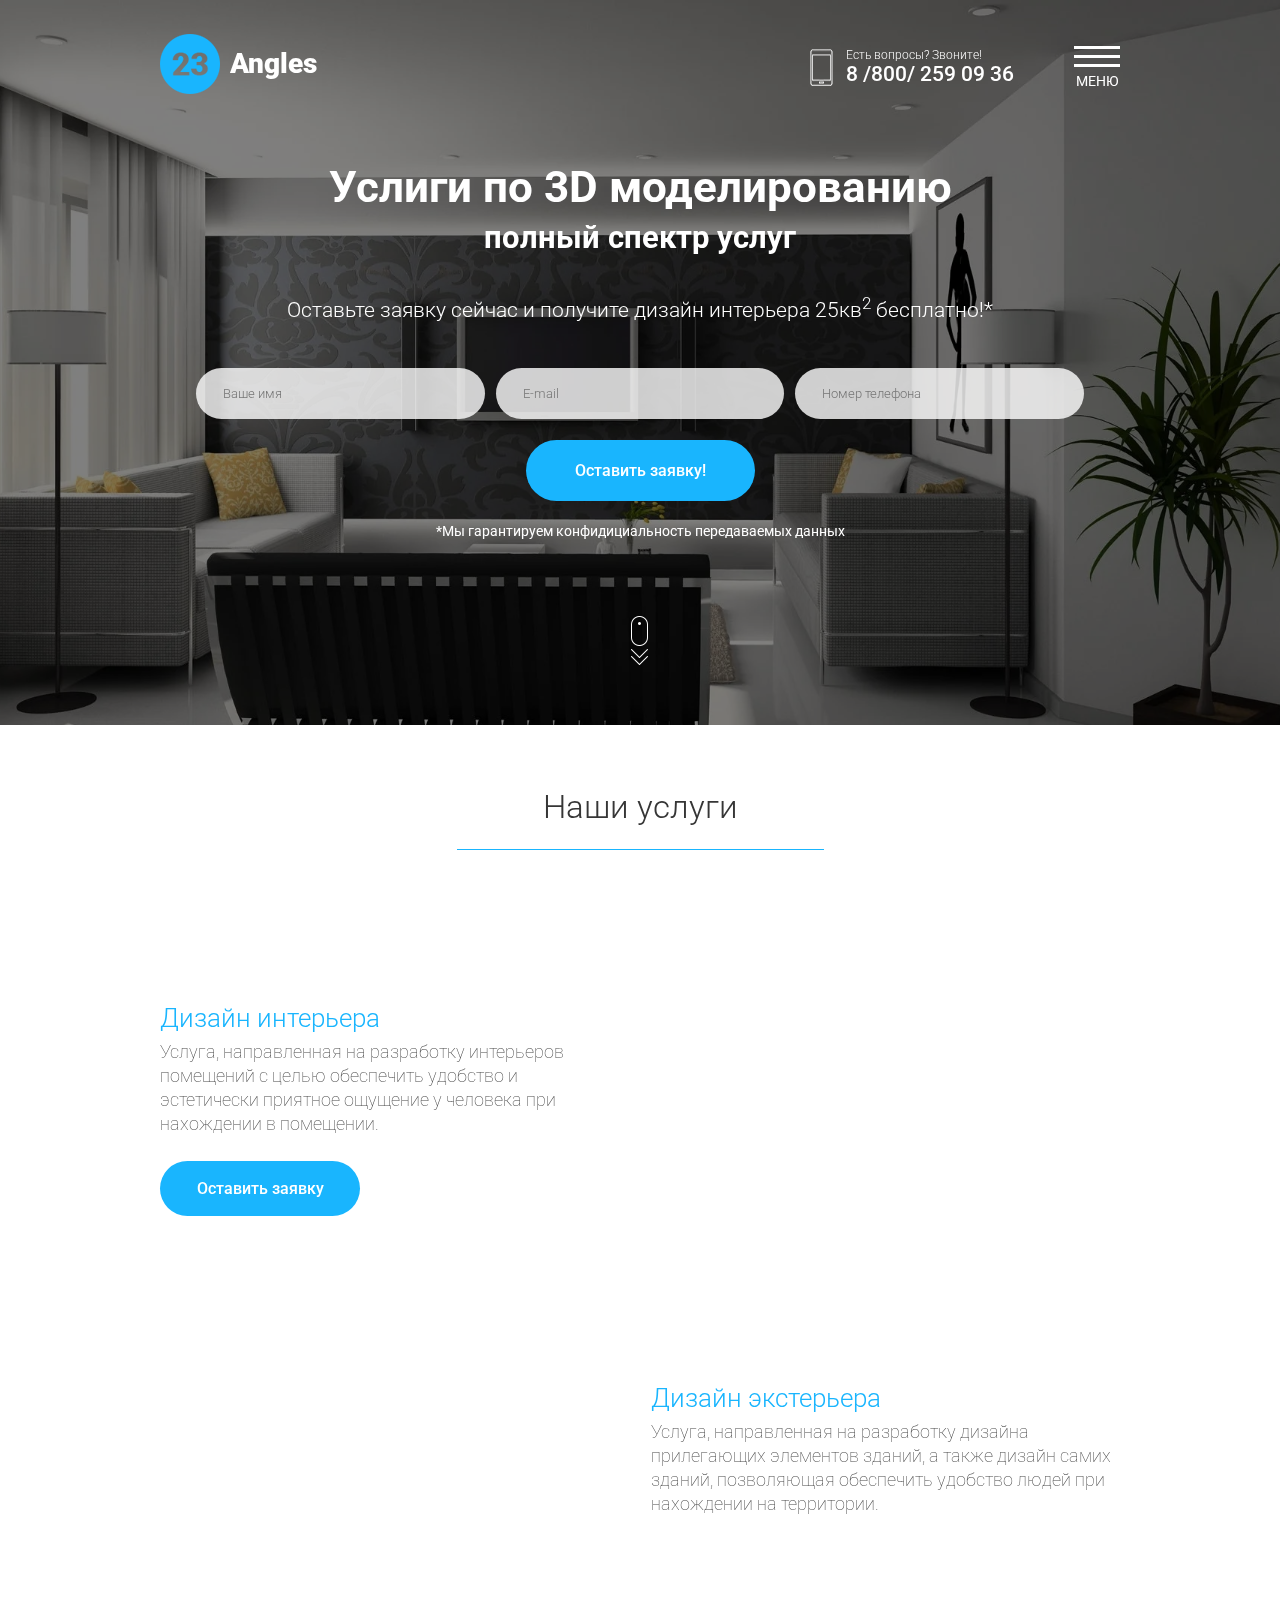
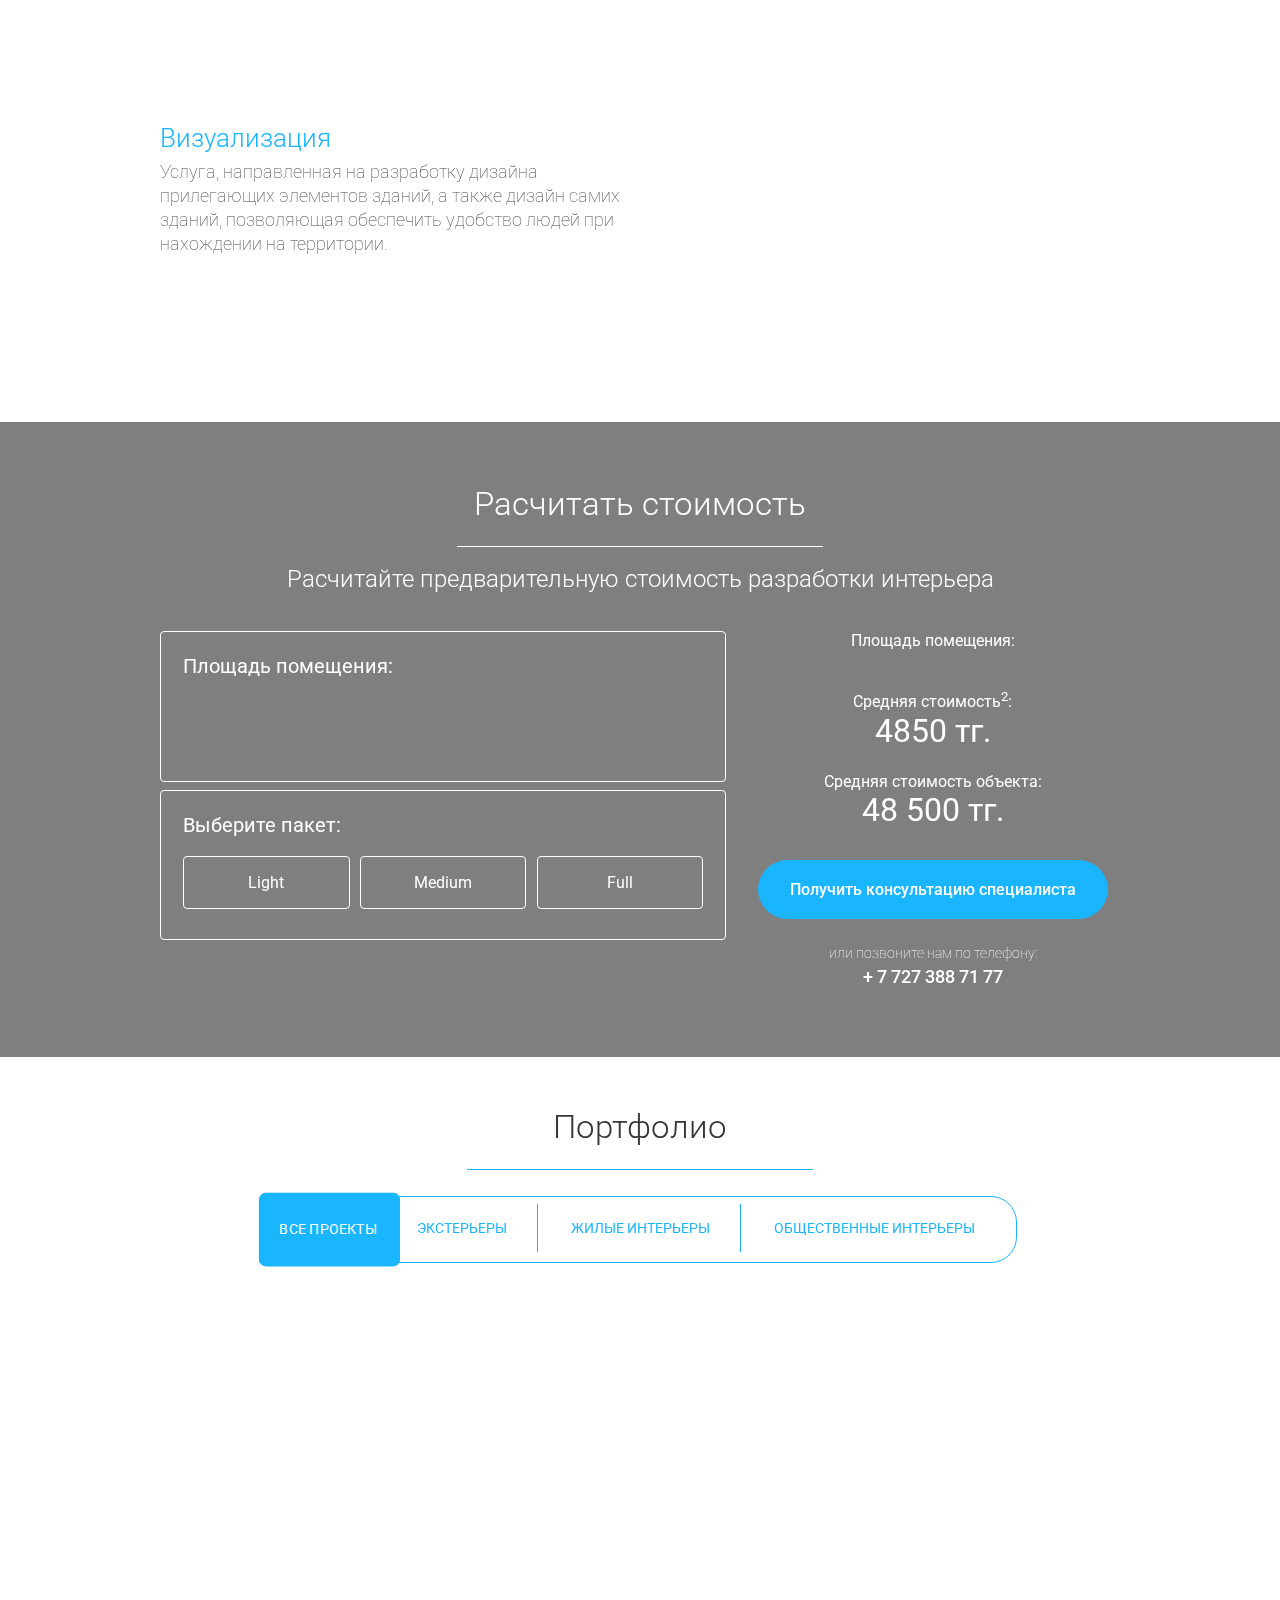
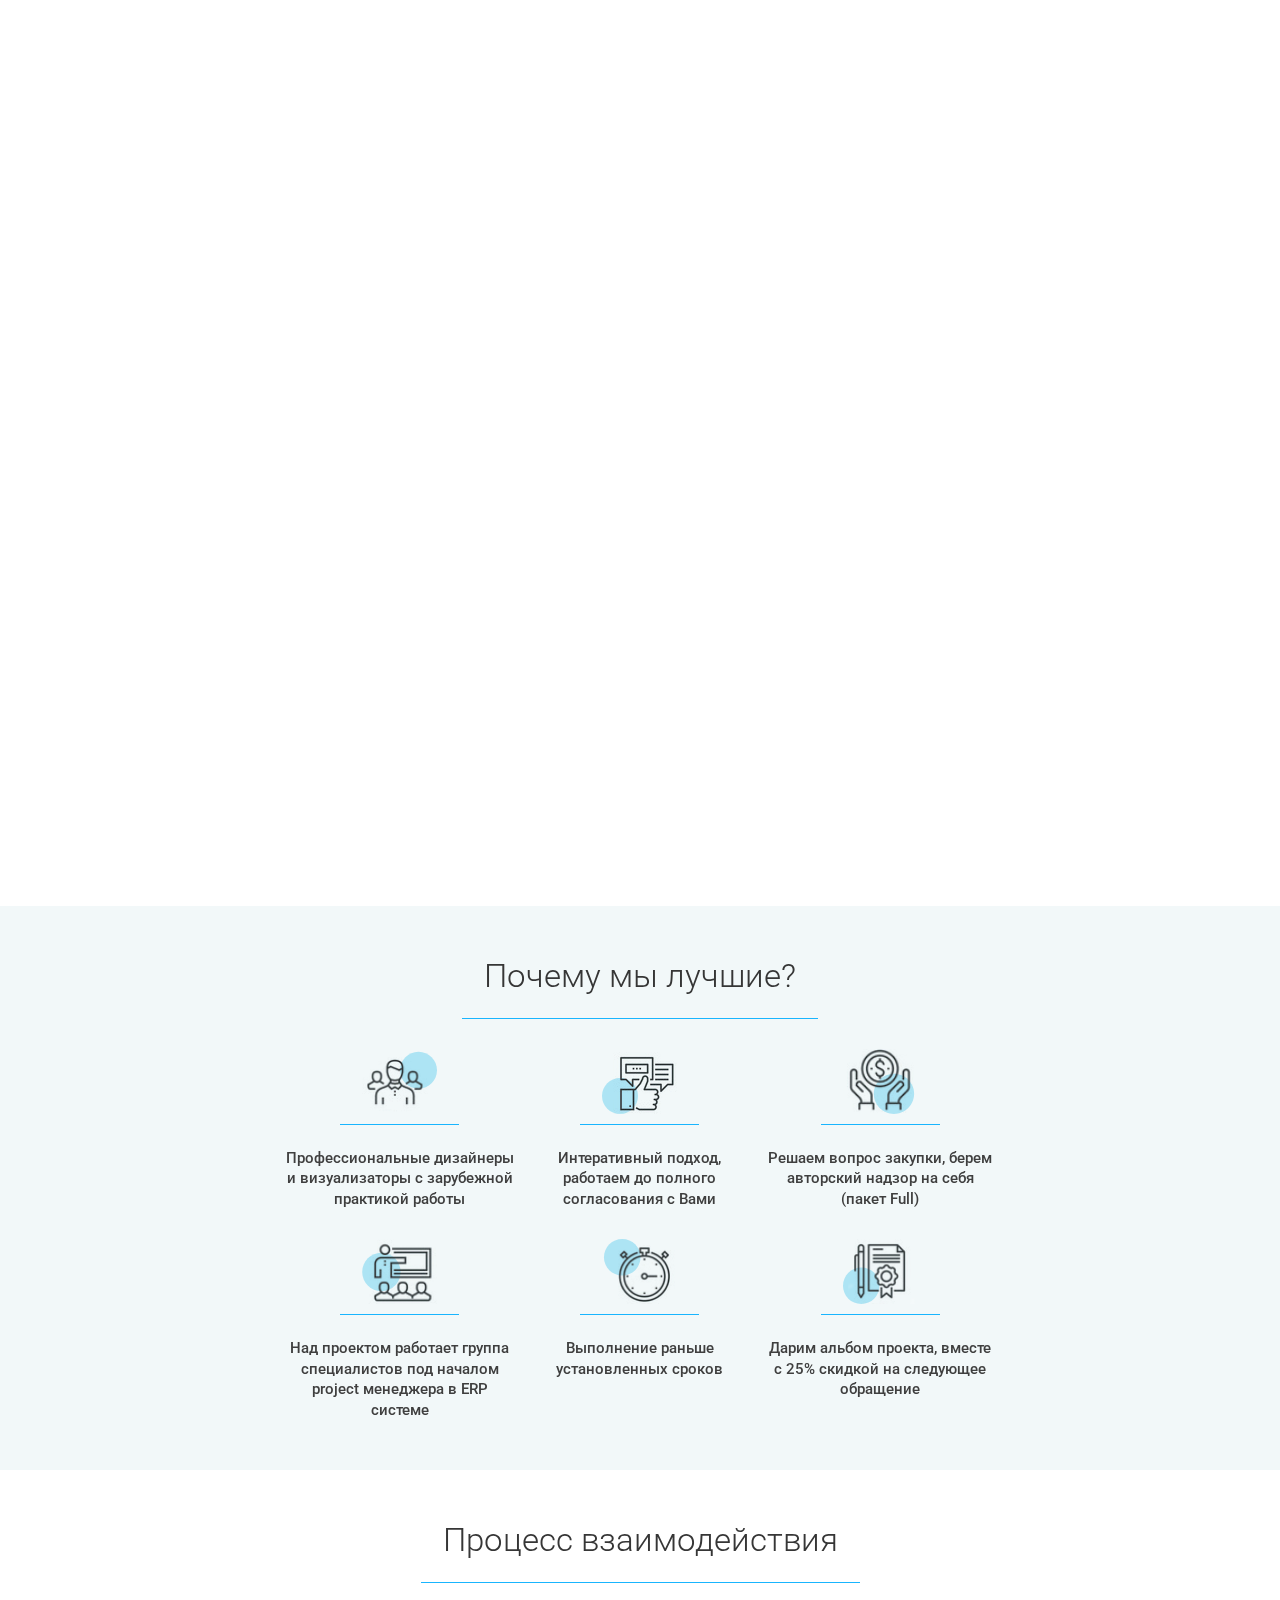
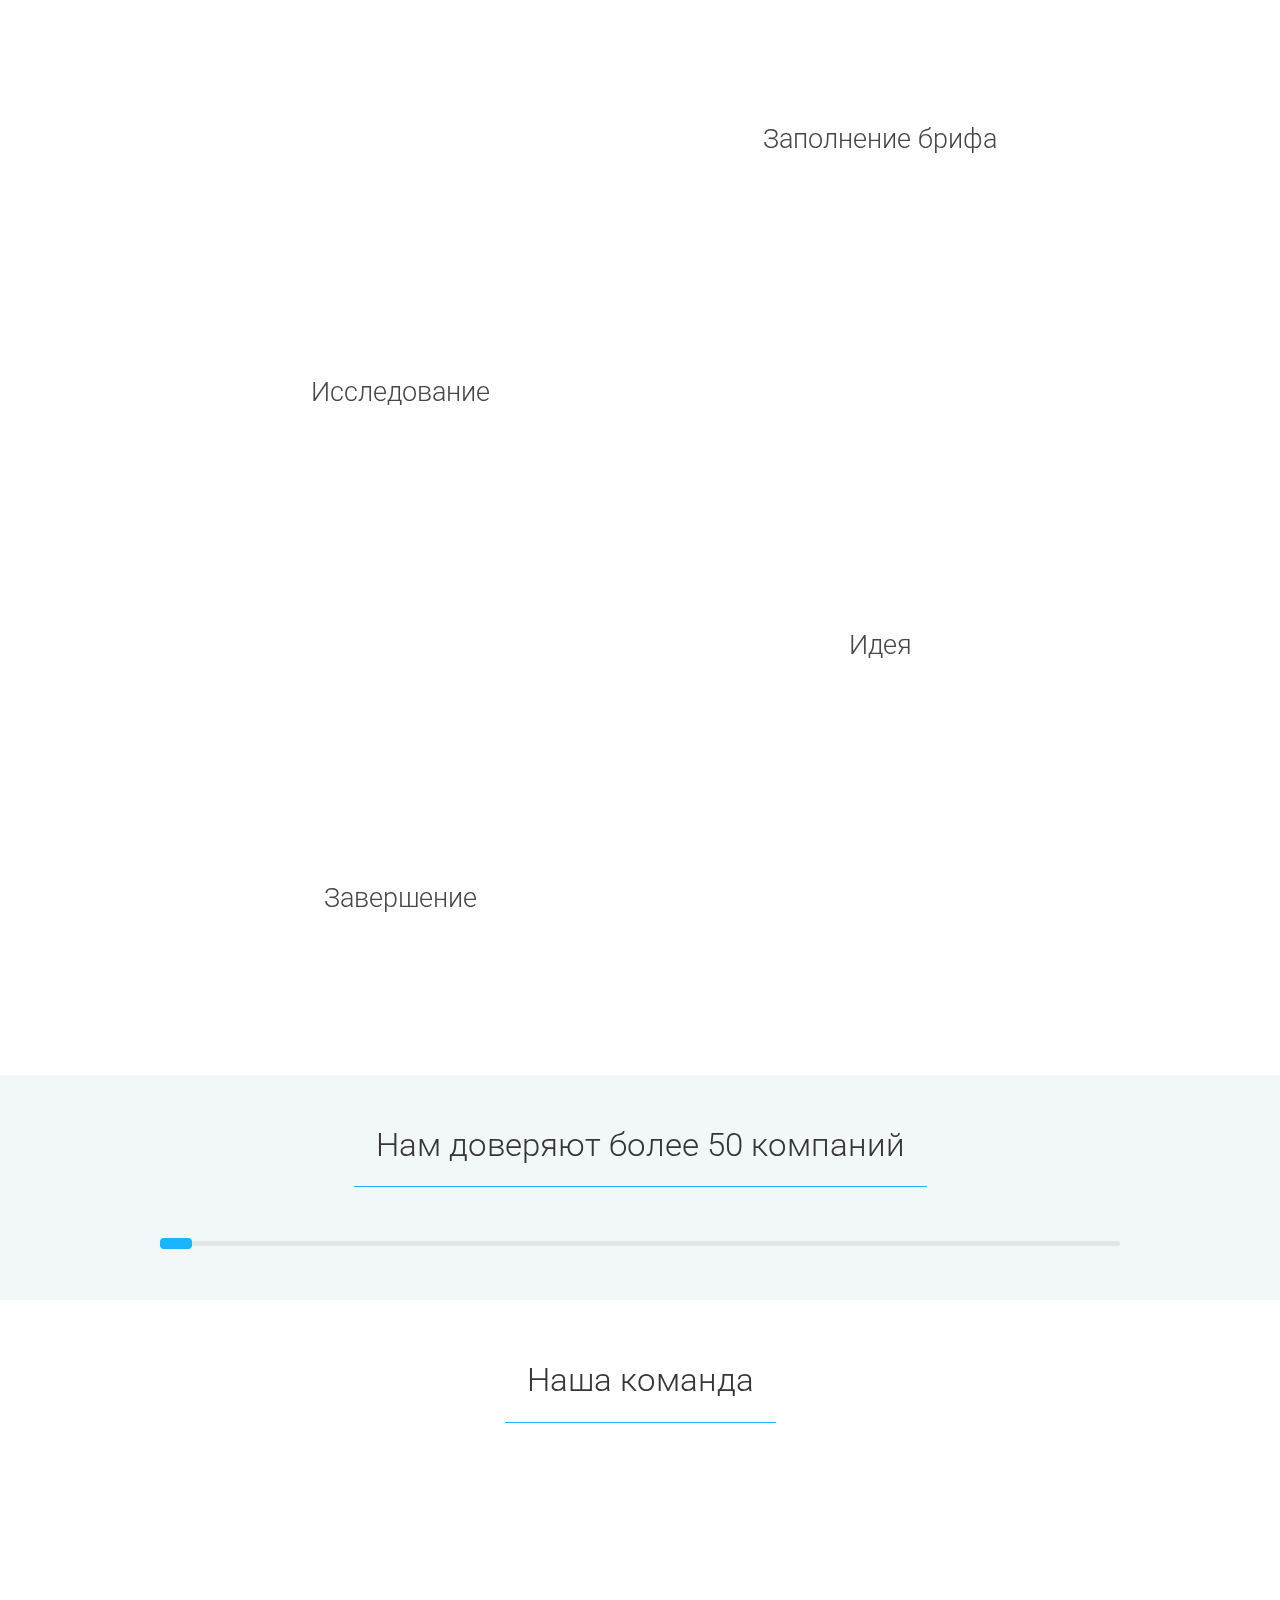
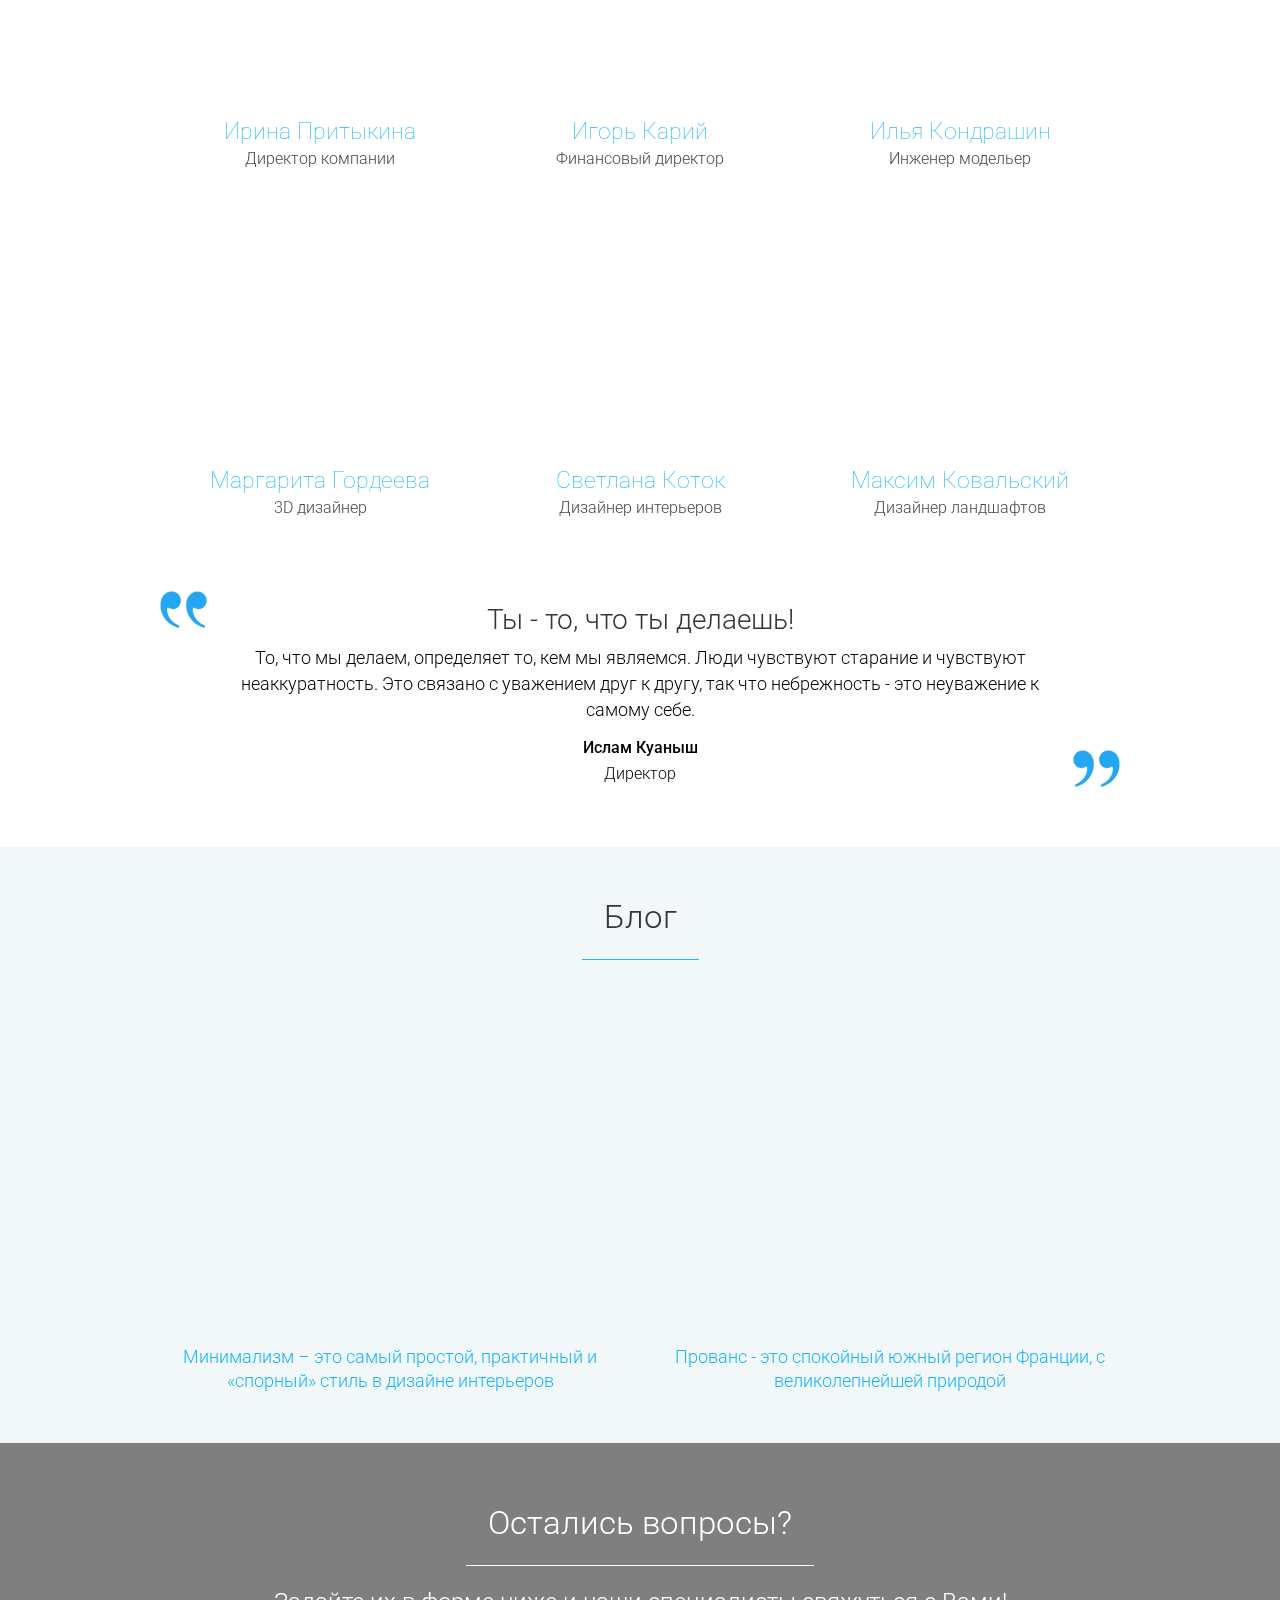
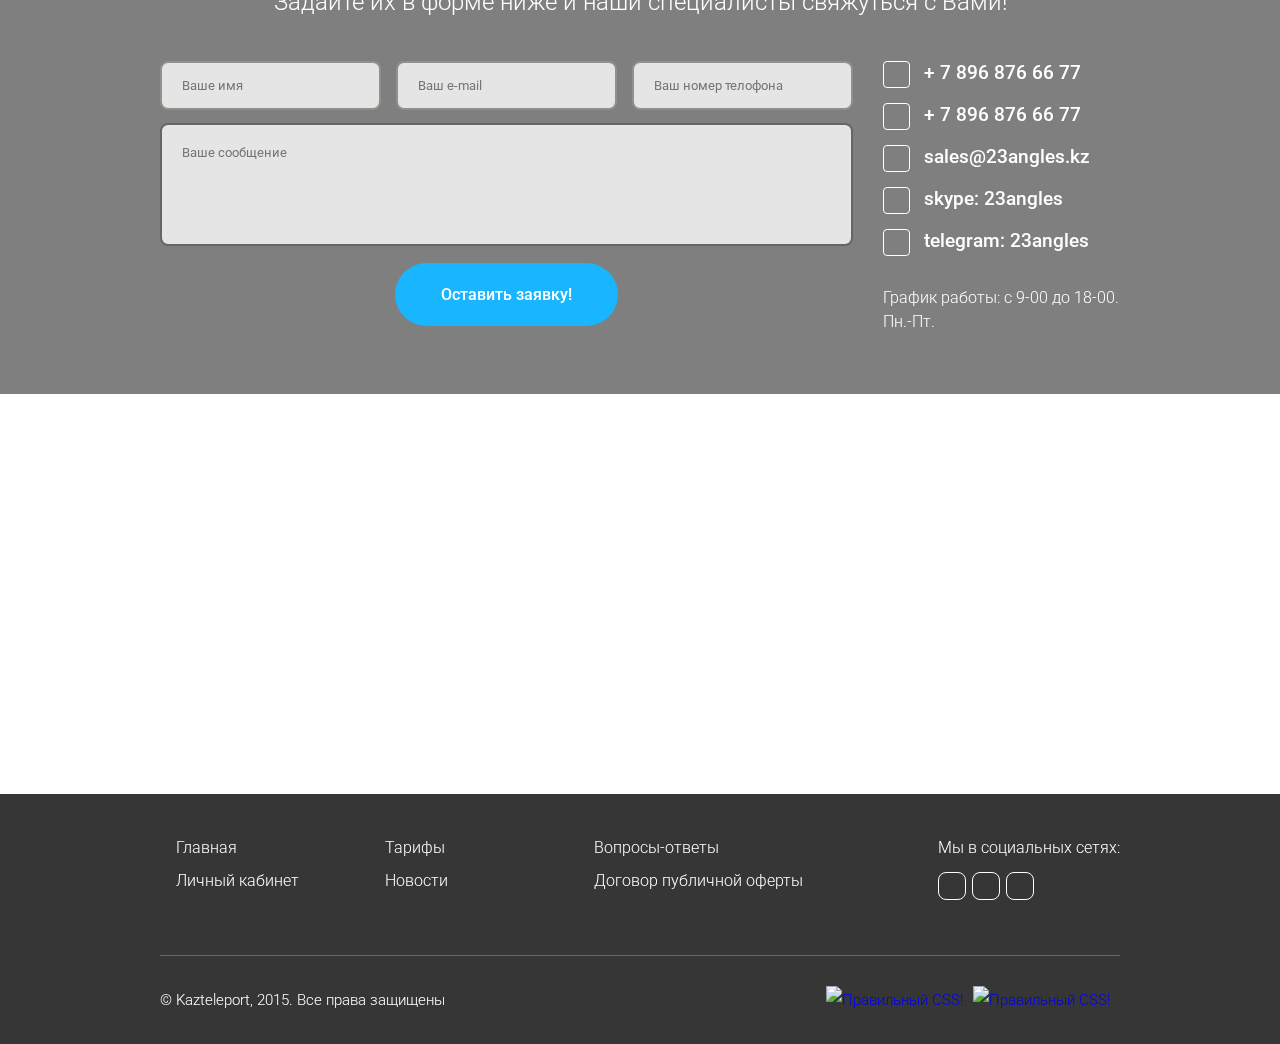
==== commit 129562bb: "Add files via upload" ====
--- a/23angles/index.html
+++ b/23angles/index.html
@@ -17,7 +17,7 @@
                 <div class="headerTop__popUp">
                     <div class="headerTop__popUpWrapper">
                         <div class="headerTop__popUpHeader">
-                            <h2>ВСПЛЫВАЮЩЕЕ МЕНЮ</h2>
+                            <h2>МЕНЮ</h2>
                         </div>
                         <nav class="headerTop__popUpMenu">
                             <ul class="headerTop__popUpList">
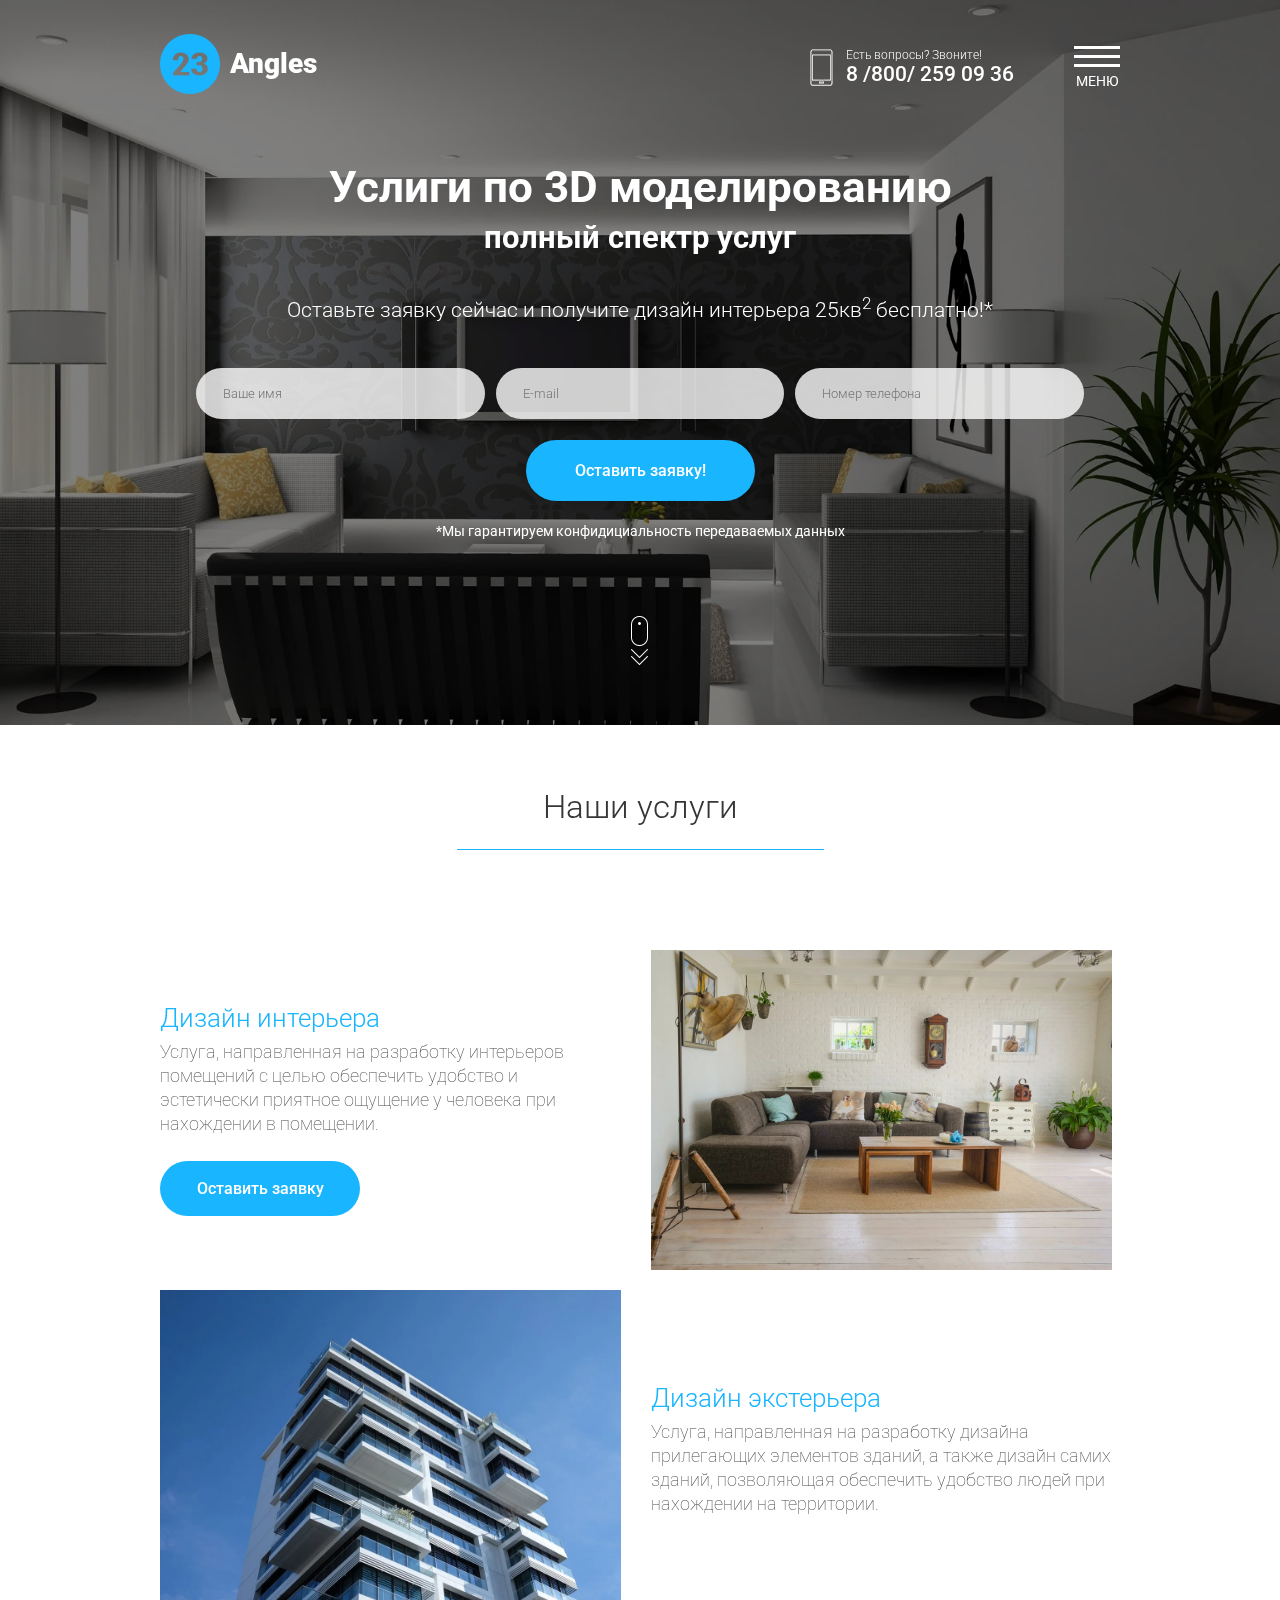
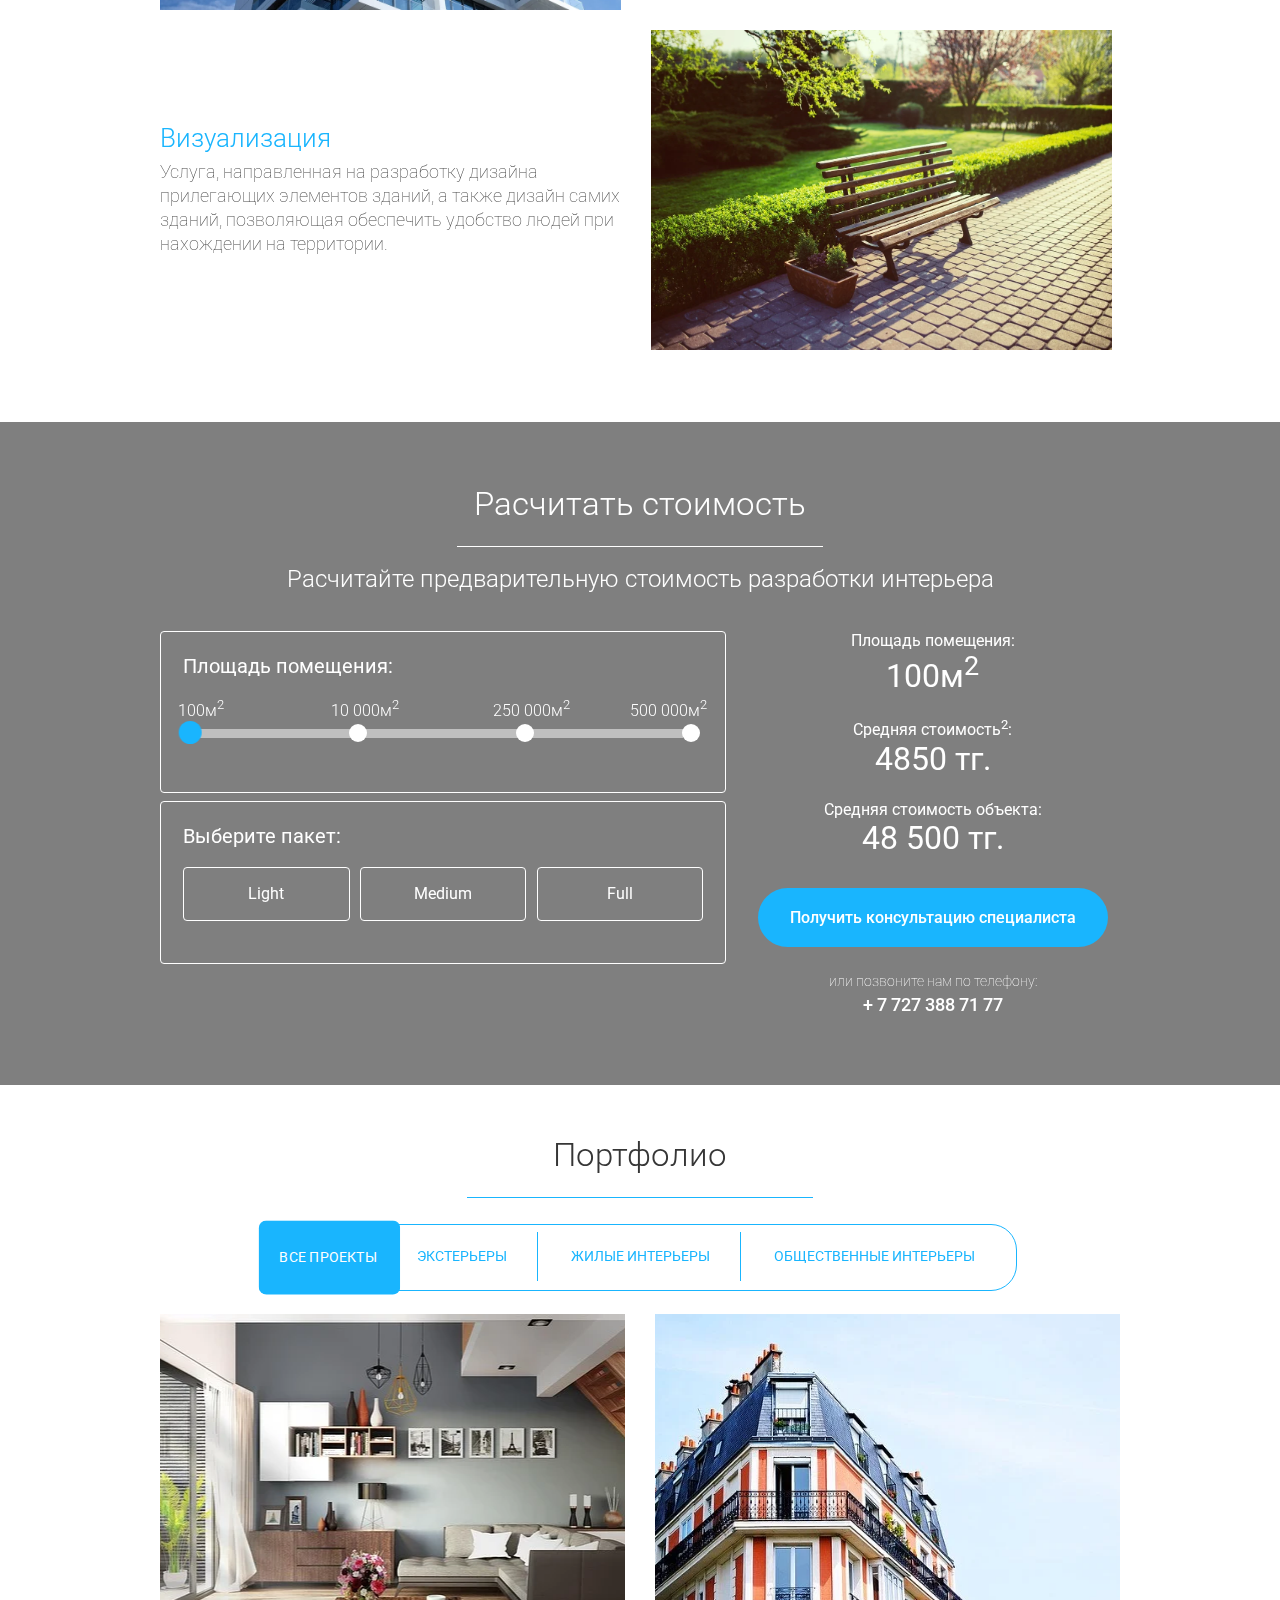
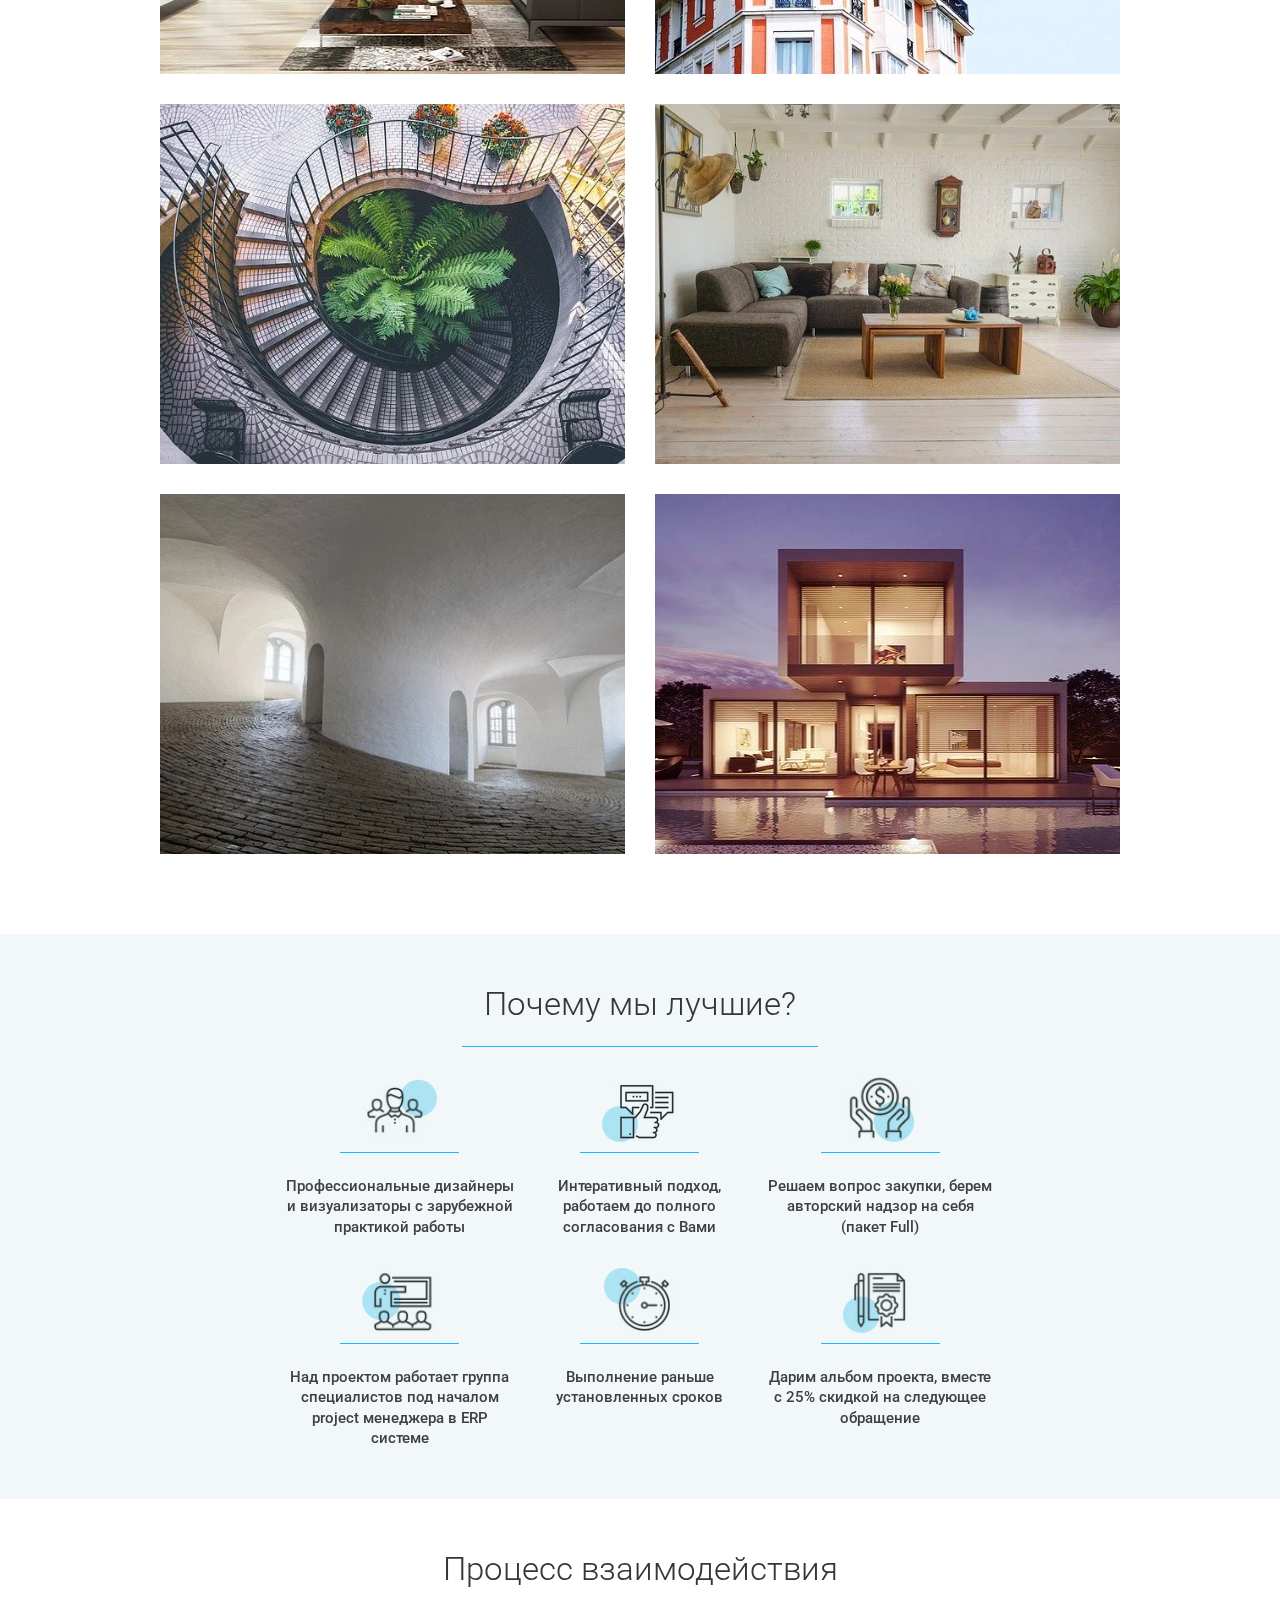
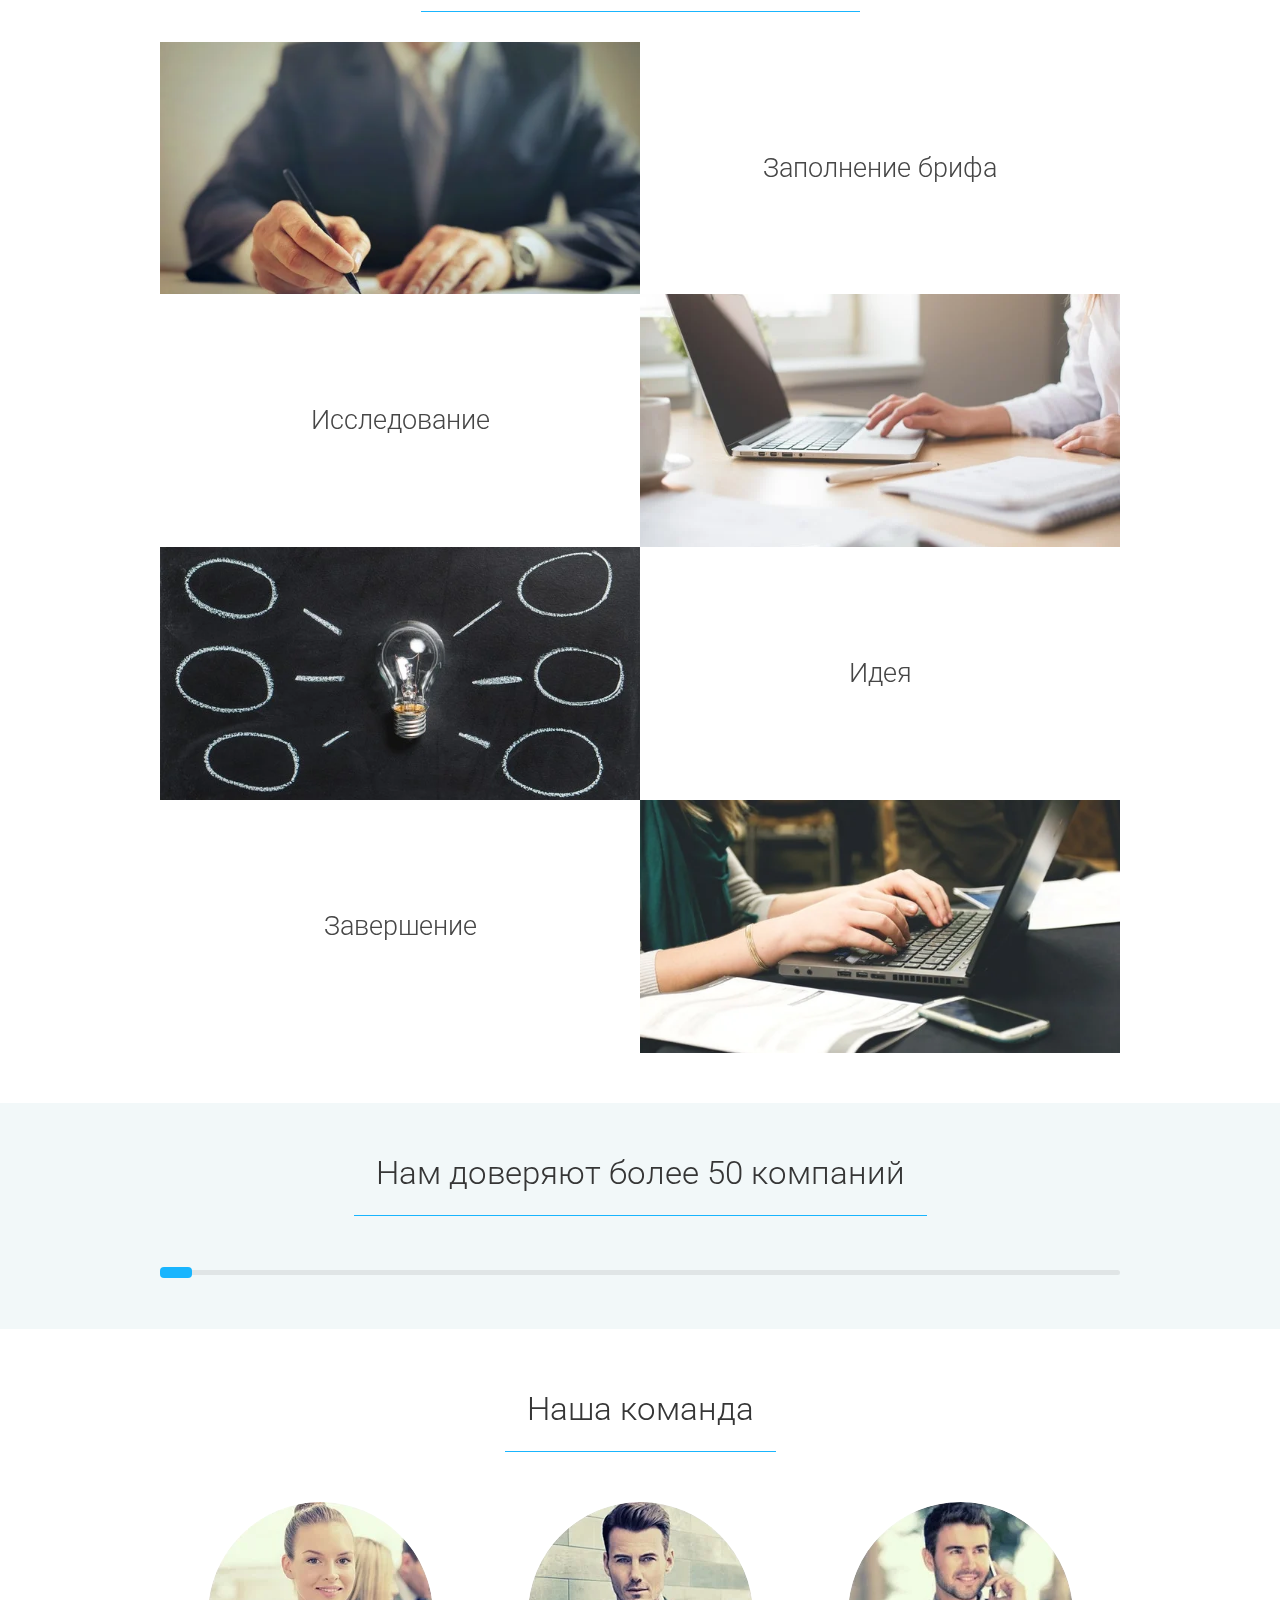
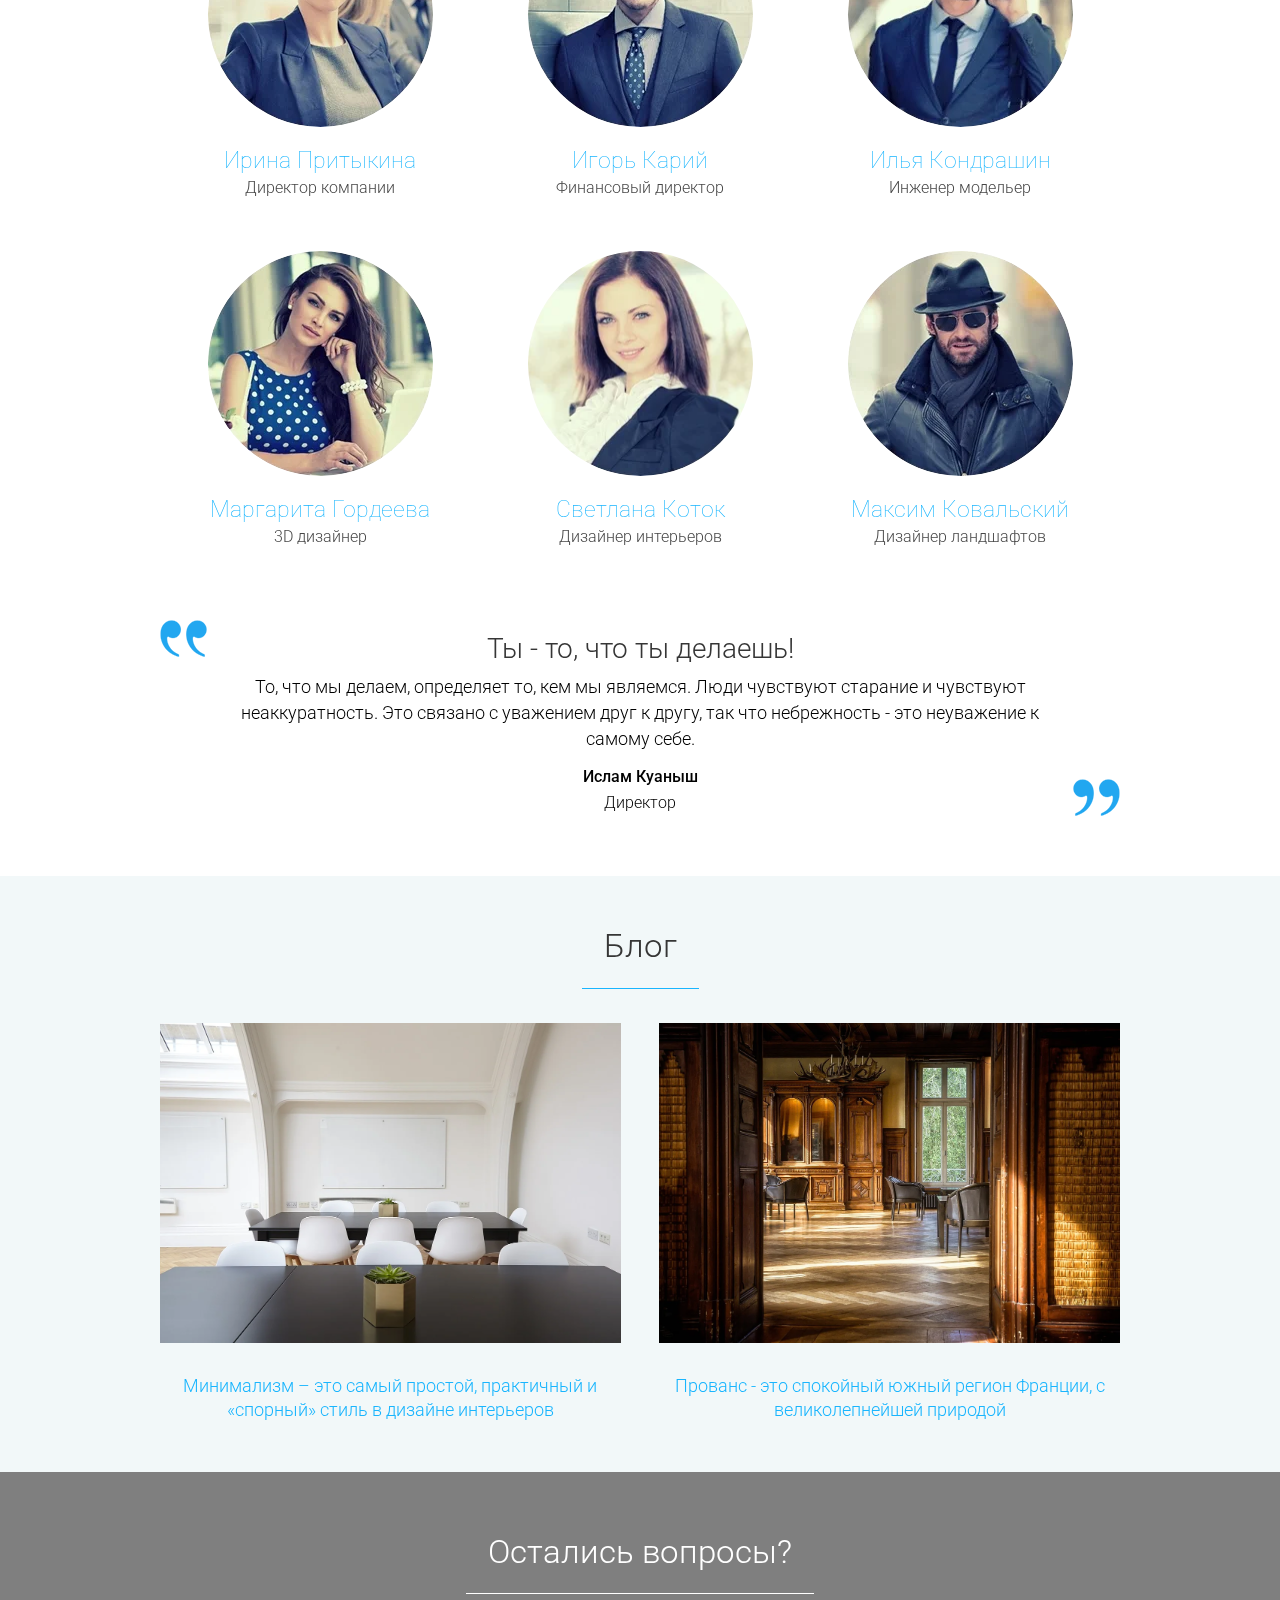
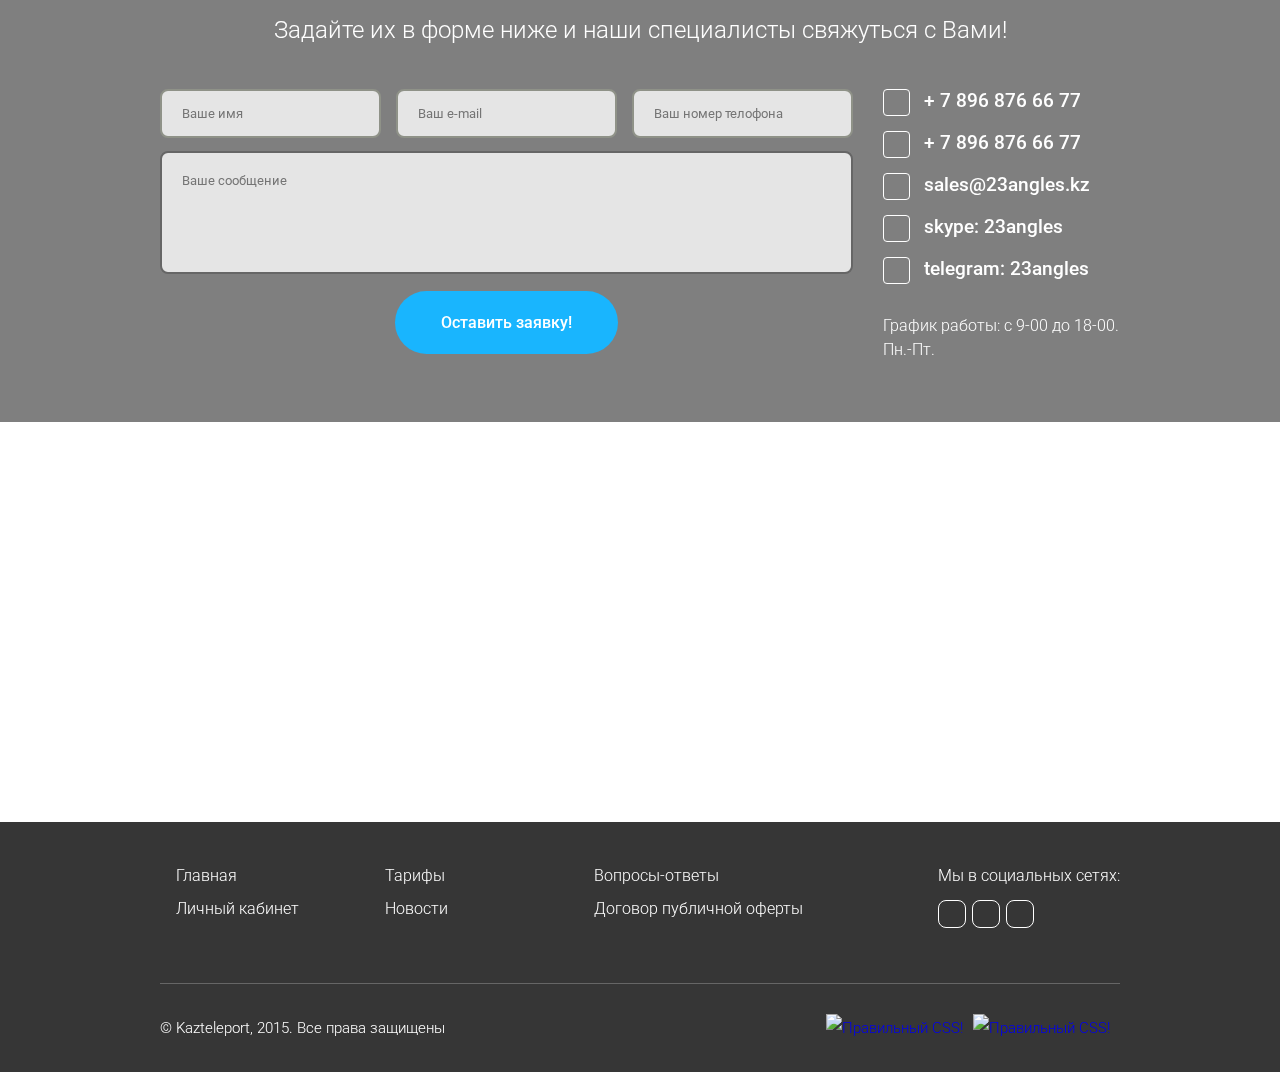
==== commit 77eab5ca: "Add files via upload" ====
--- a/23angles/index.html
+++ b/23angles/index.html
@@ -770,6 +770,7 @@
             </div>
         </footer>
         <script src="https://kit.fontawesome.com/40b45ce3fb.js" crossorigin="anonymous"></script>
+        <script src="js/jquery-3.5.1.slim.min.js"></script>
         <script src="js/main-dist.js"></script>
     </body>
 </html>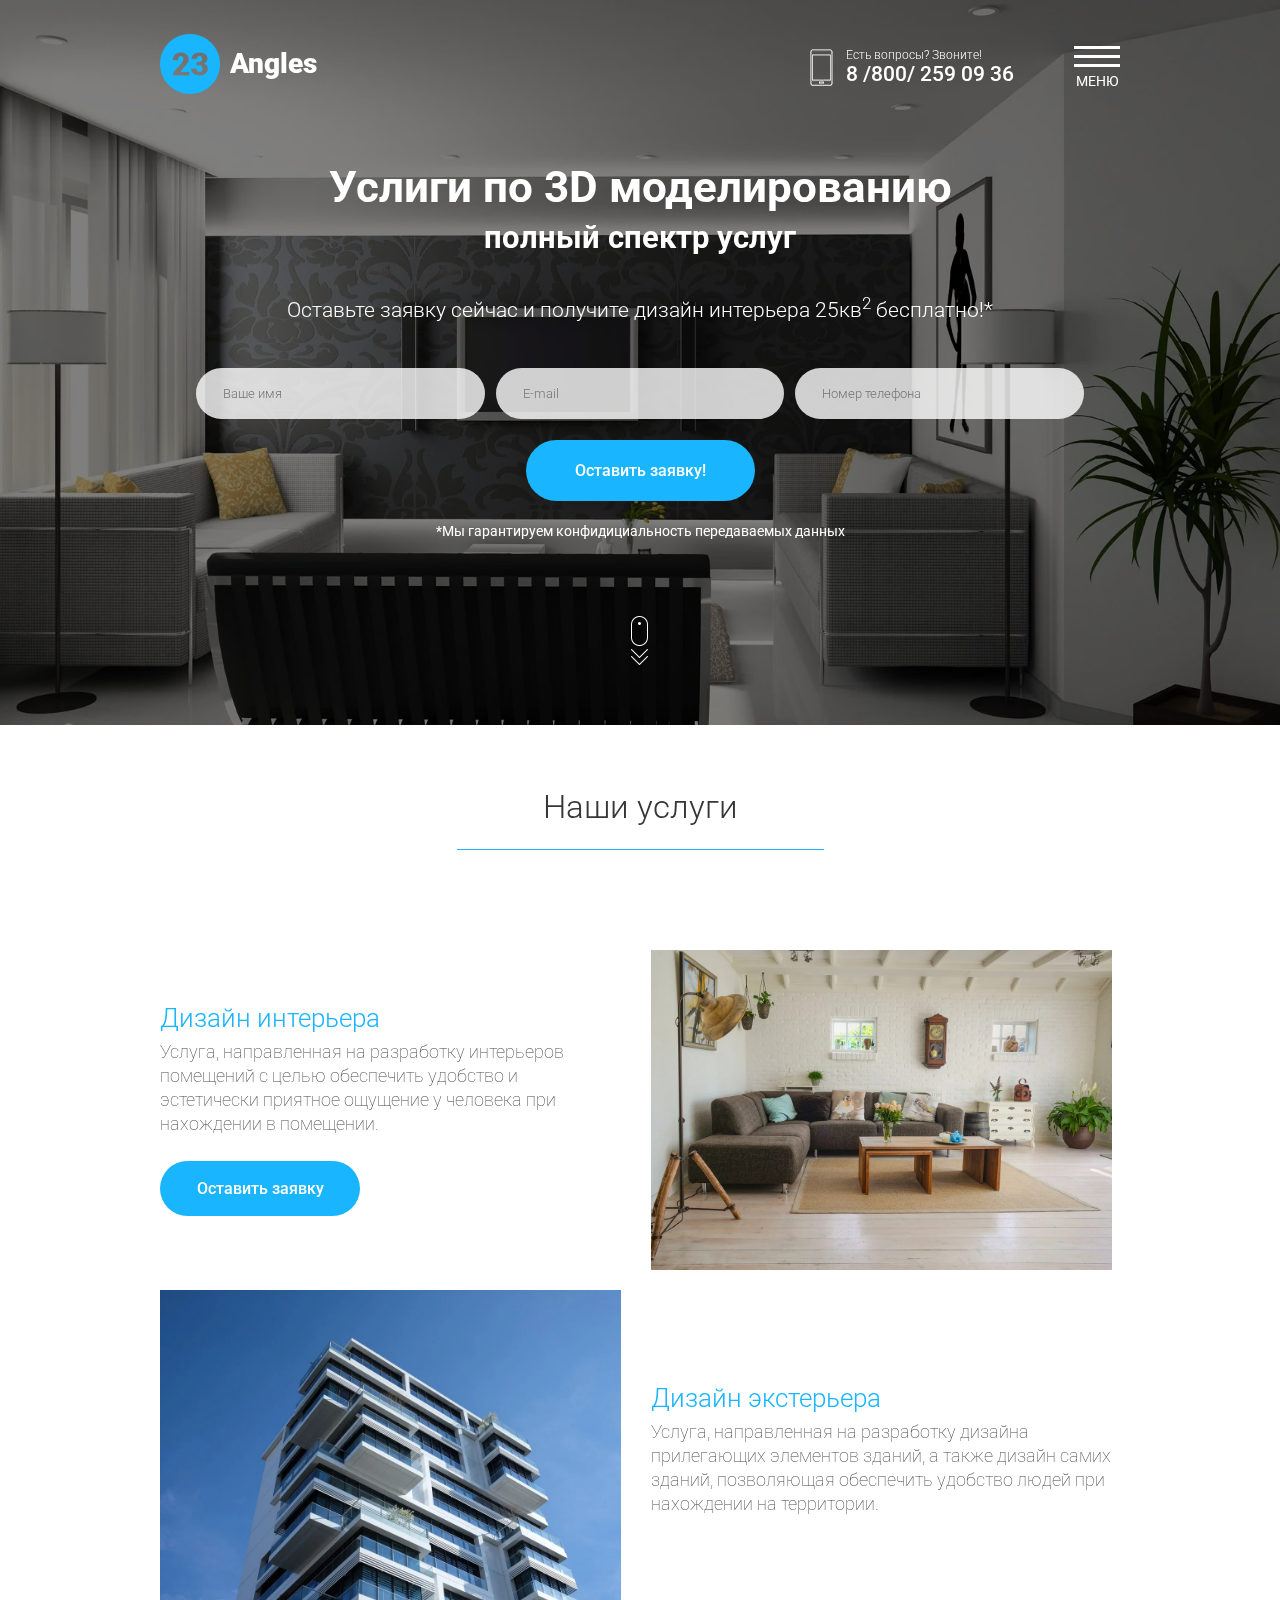
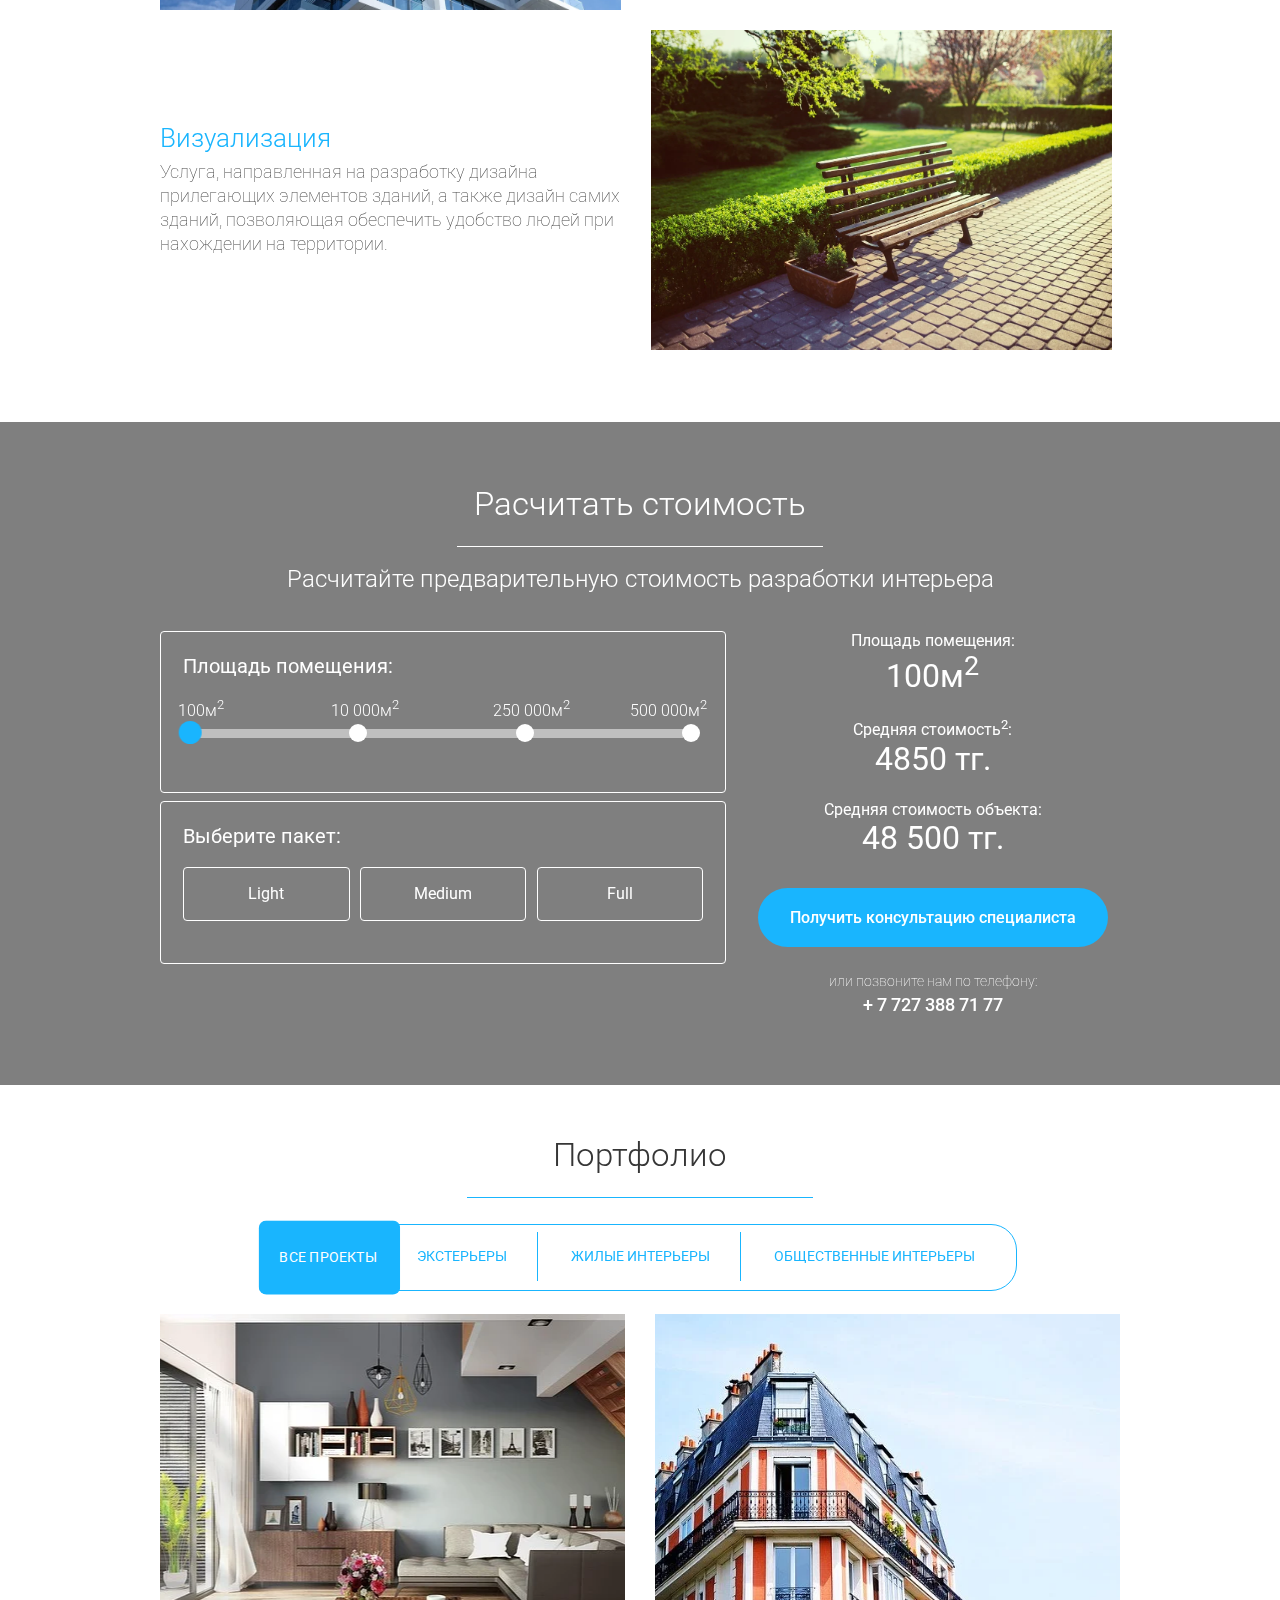
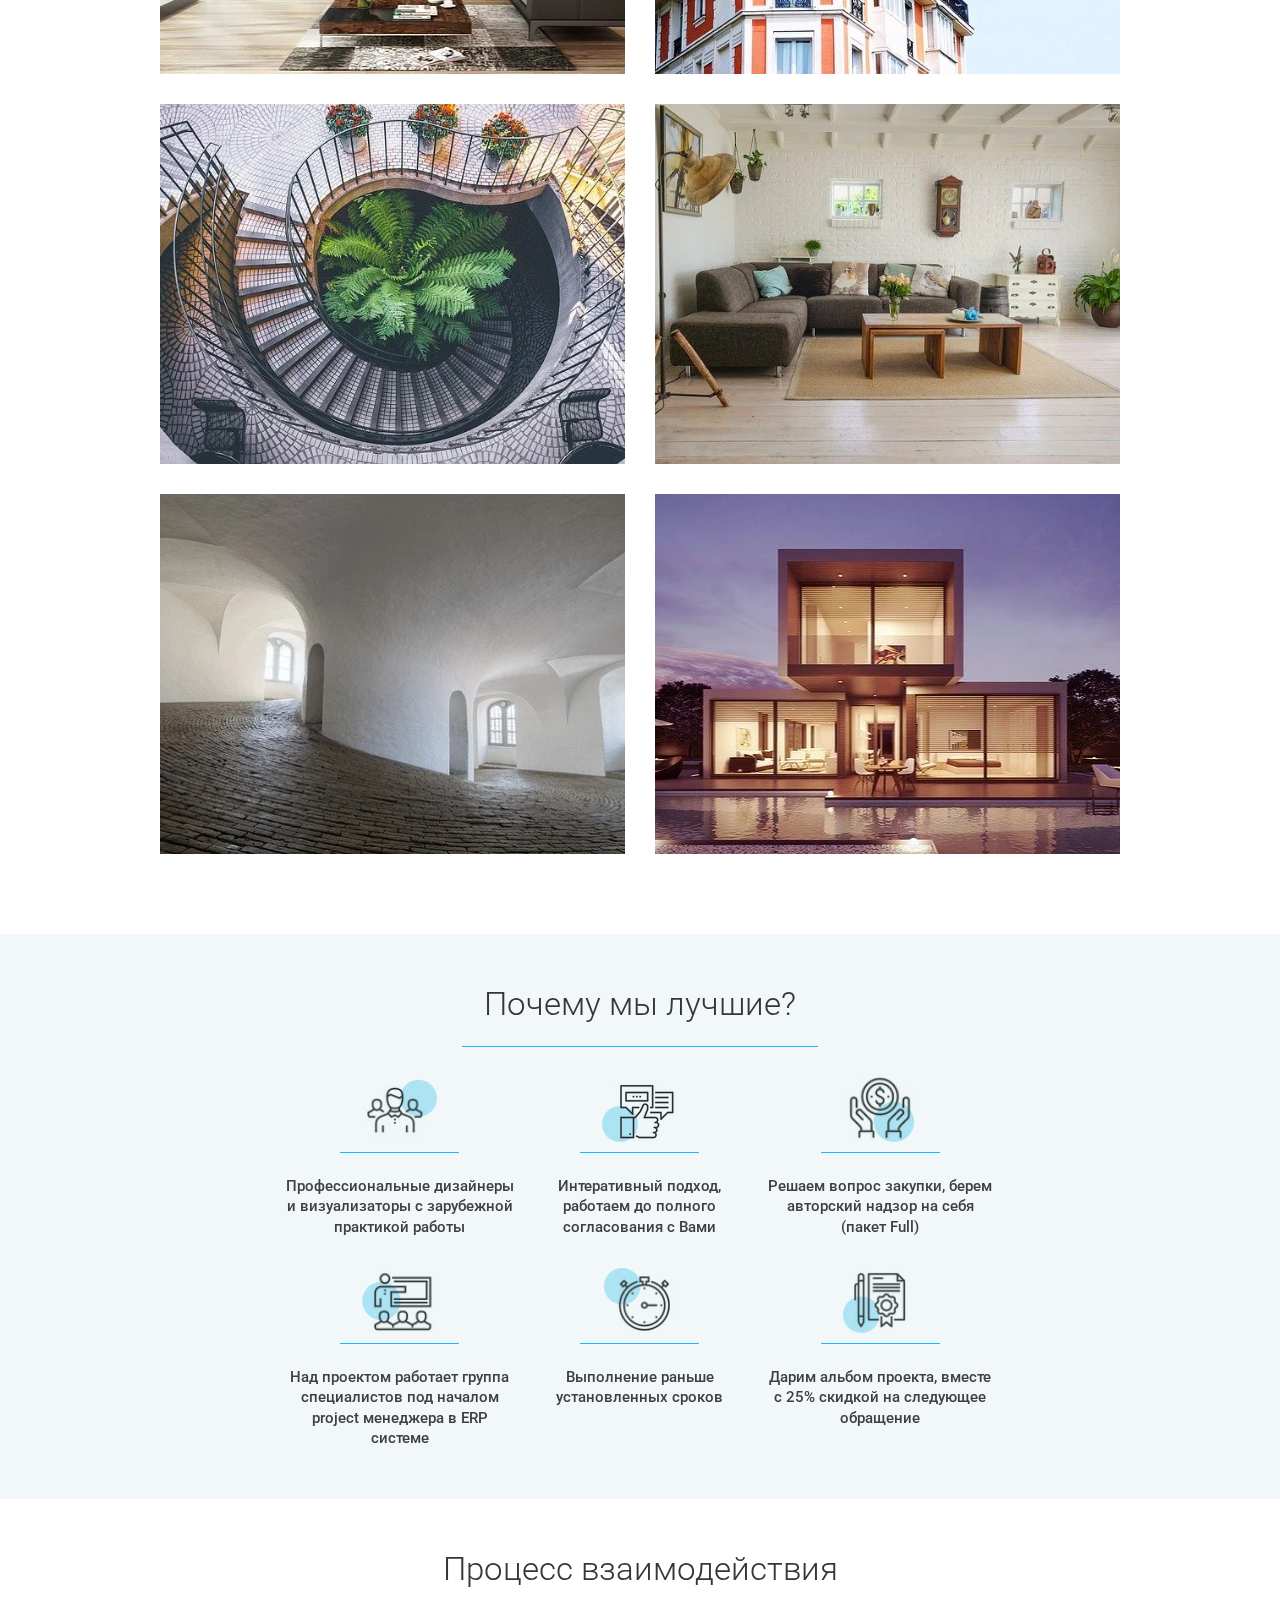
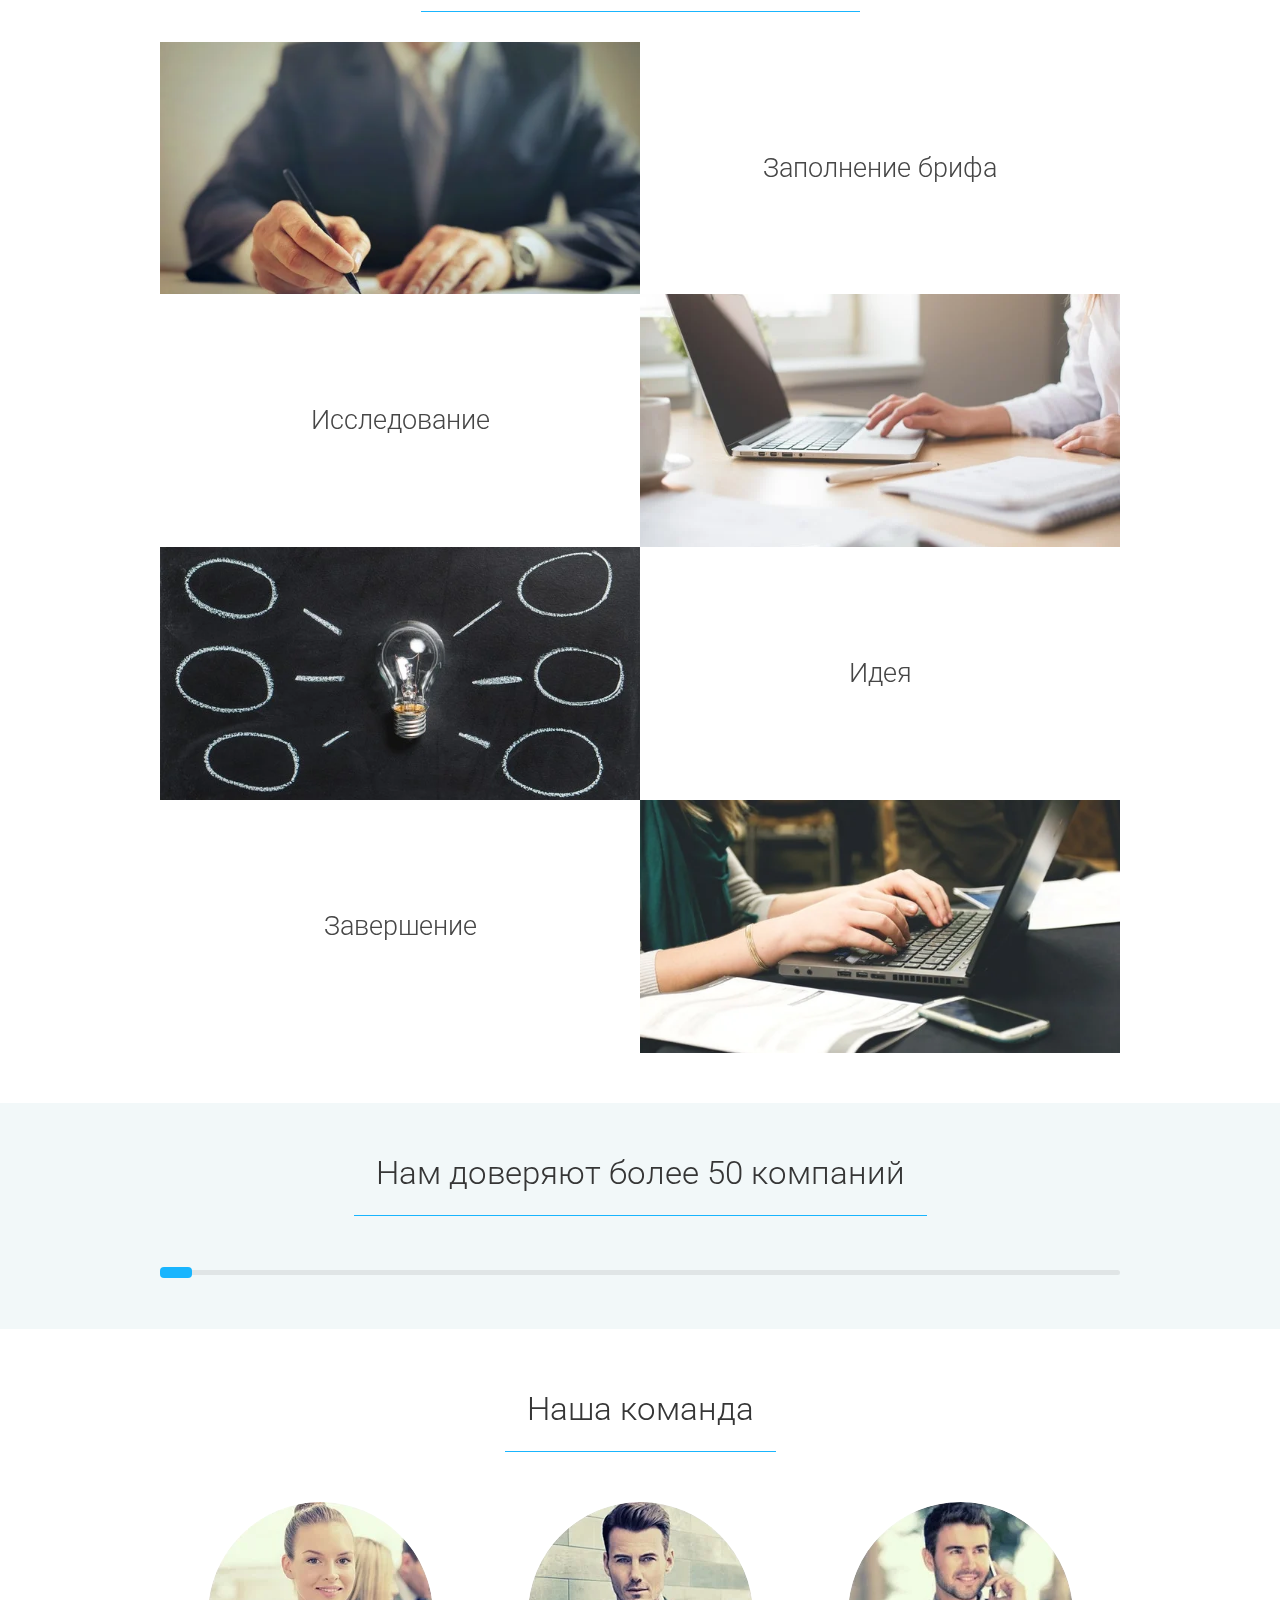
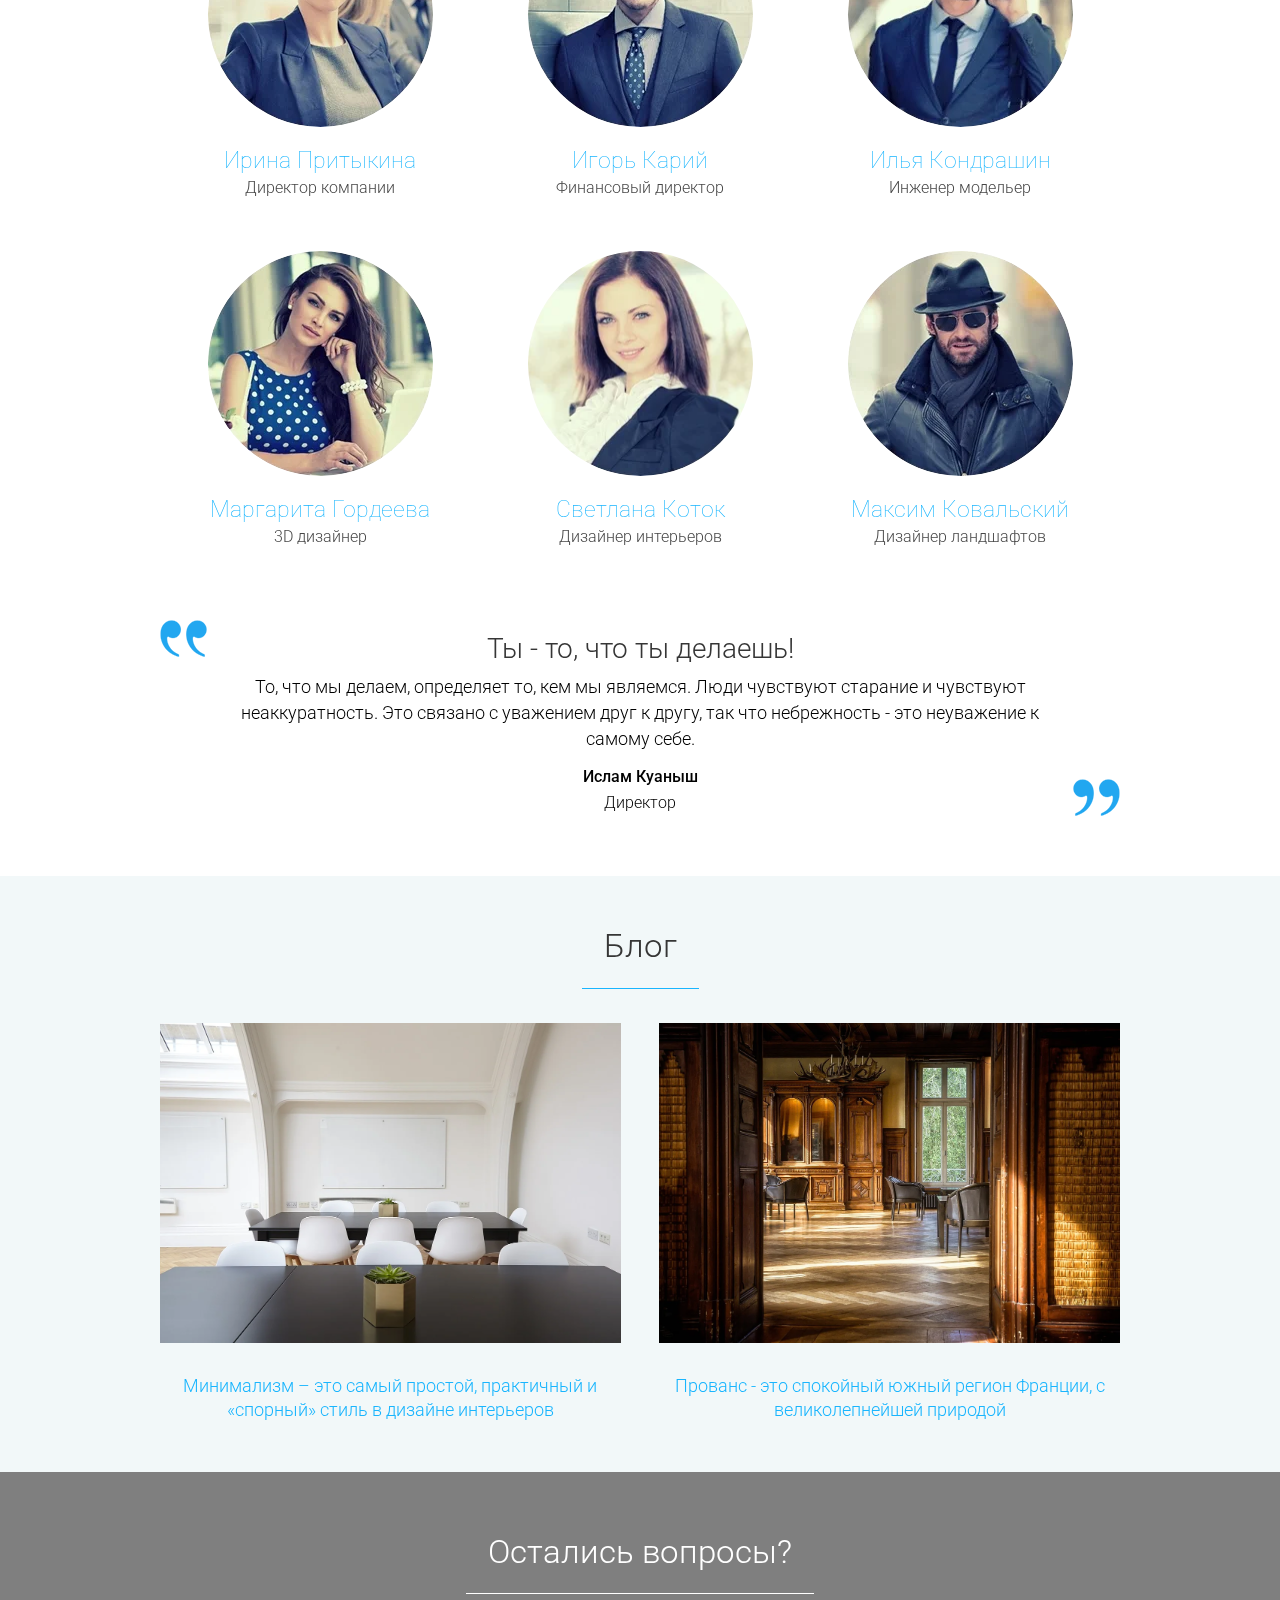
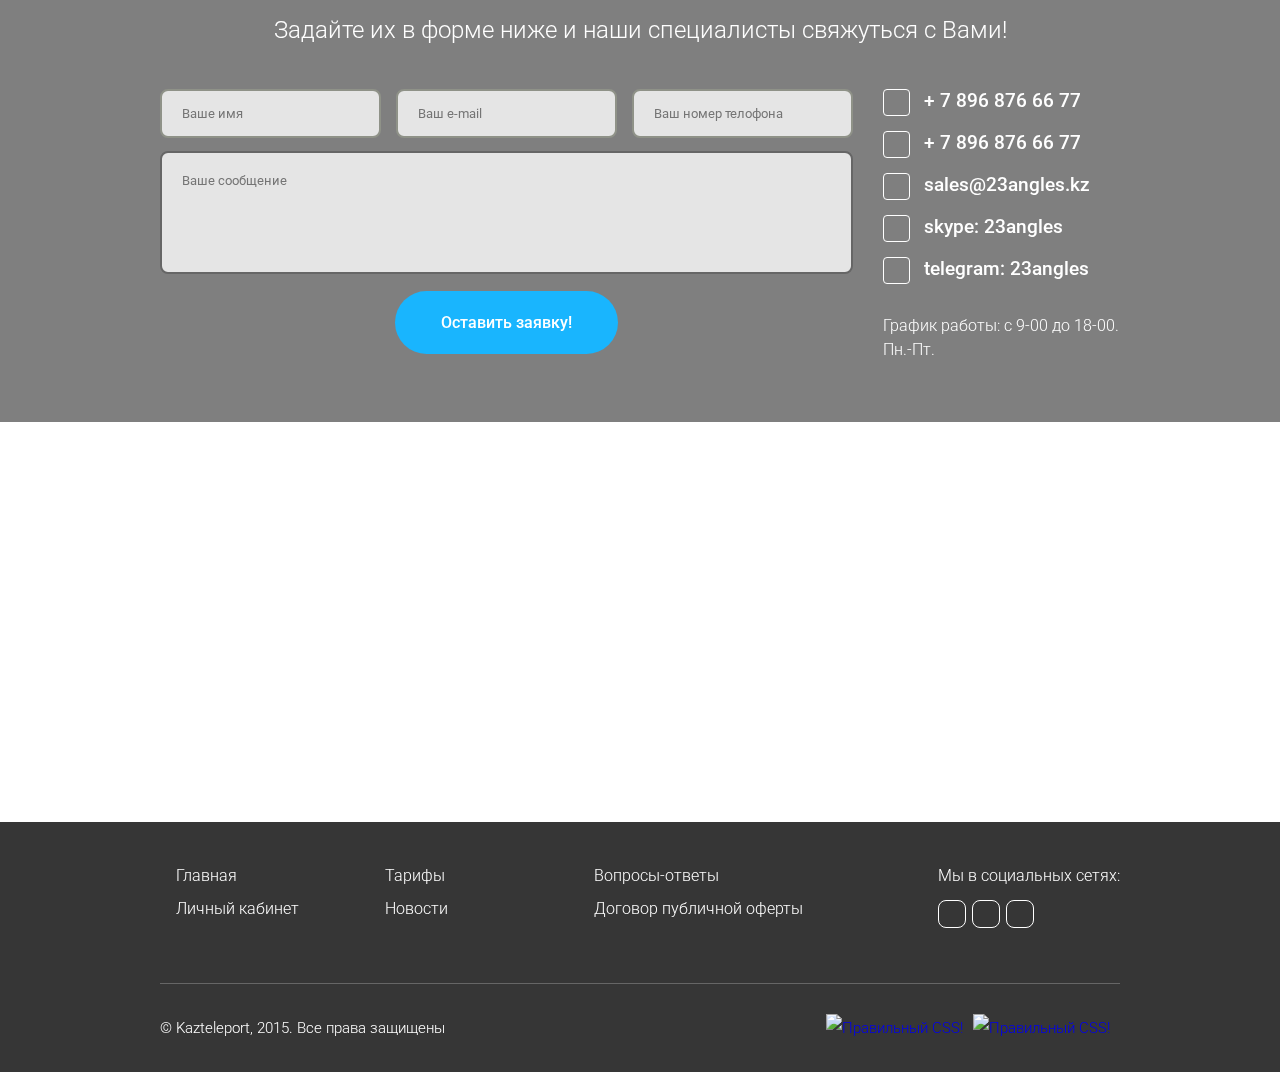
==== commit ce3a8b98: "Add files via upload" ====
--- a/23angles/index.html
+++ b/23angles/index.html
@@ -21,11 +21,11 @@
                         </div>
                         <nav class="headerTop__popUpMenu">
                             <ul class="headerTop__popUpList">
-                                <li><a href="#">Пункт меню</a></li>
-                                <li><a href="#">Пункт меню</a></li>
-                                <li><a href="#">Пункт меню</a></li>
-                                <li><a href="#">Пункт меню</a></li>
-                                <li><a href="#">Пункт меню</a></li>
+                                <li><a href="#">Услиги</a></li>
+                                <li><a href="#">Стоимость</a></li>
+                                <li><a href="#">Портфолио</a></li>
+                                <li><a href="#">Команда</a></li>
+                                <li><a href="#">Блог</a></li>
                             </ul>
                         </nav>
                     </div>
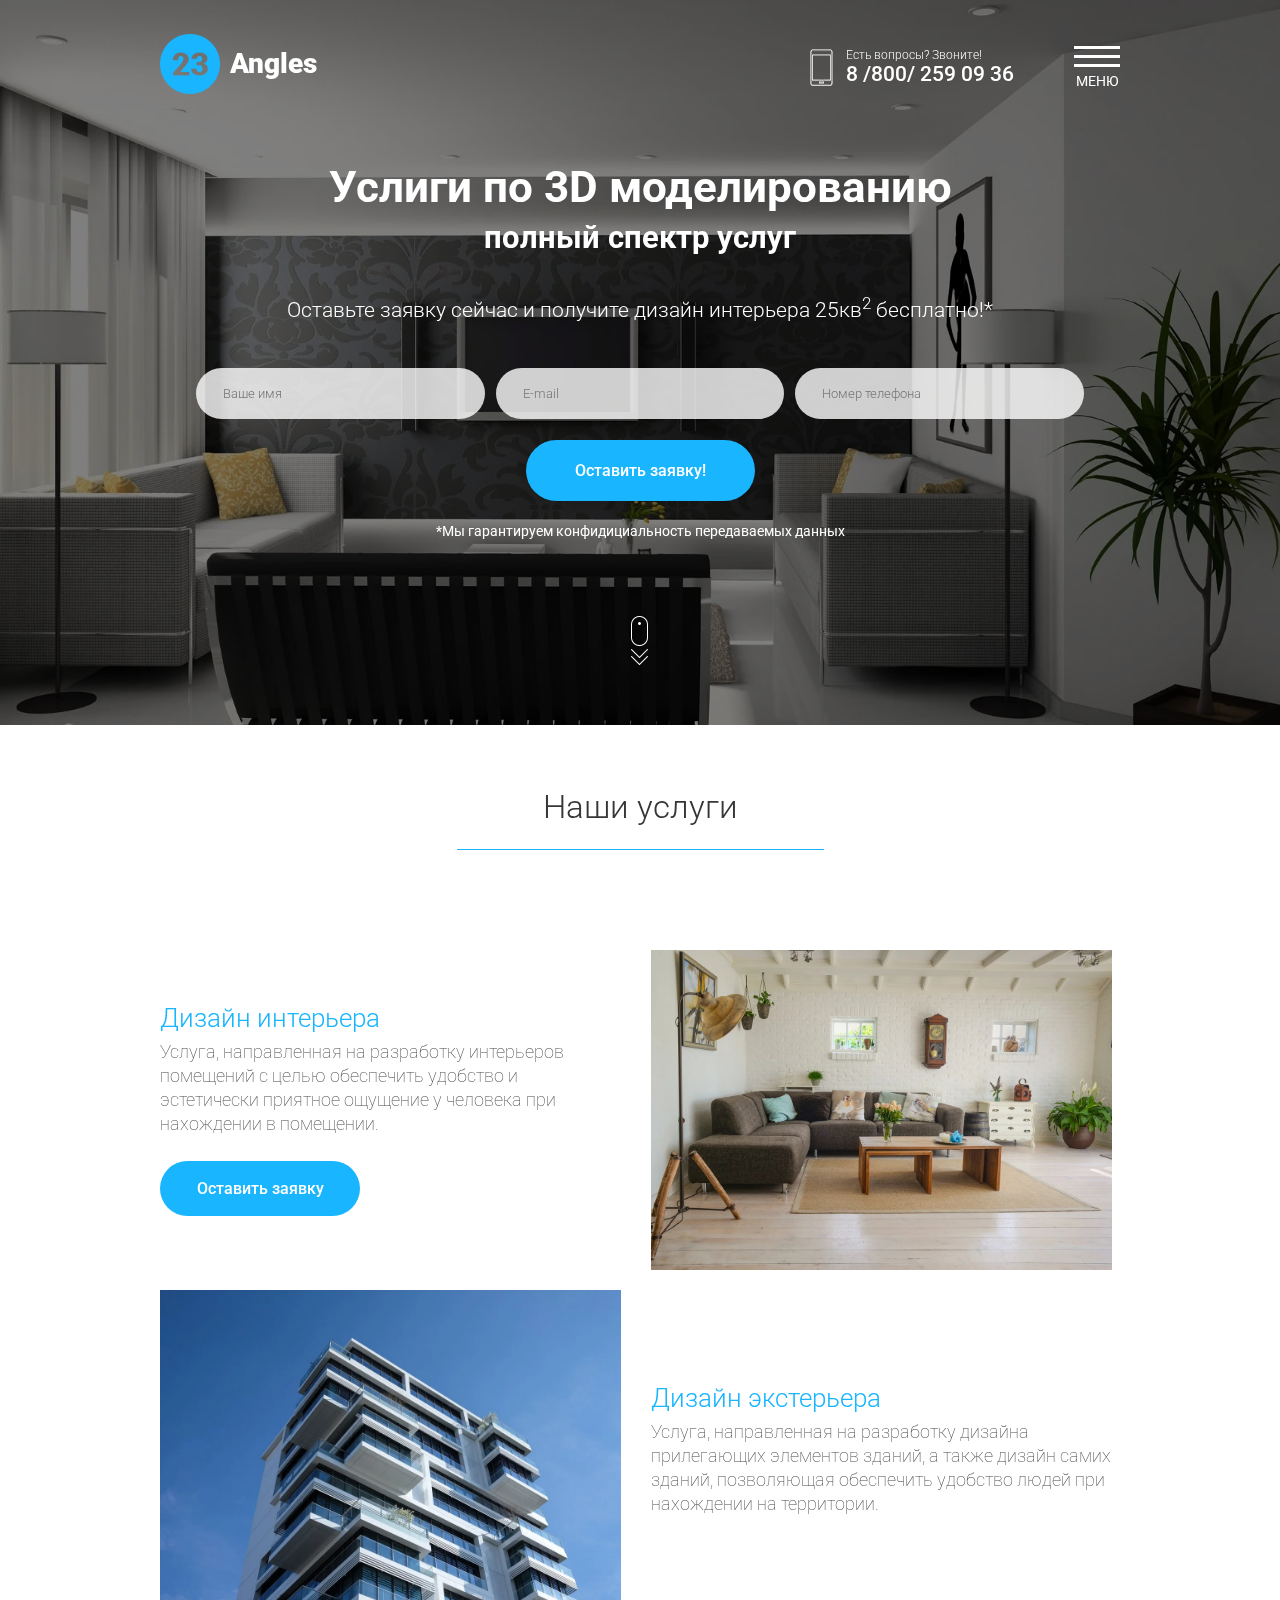
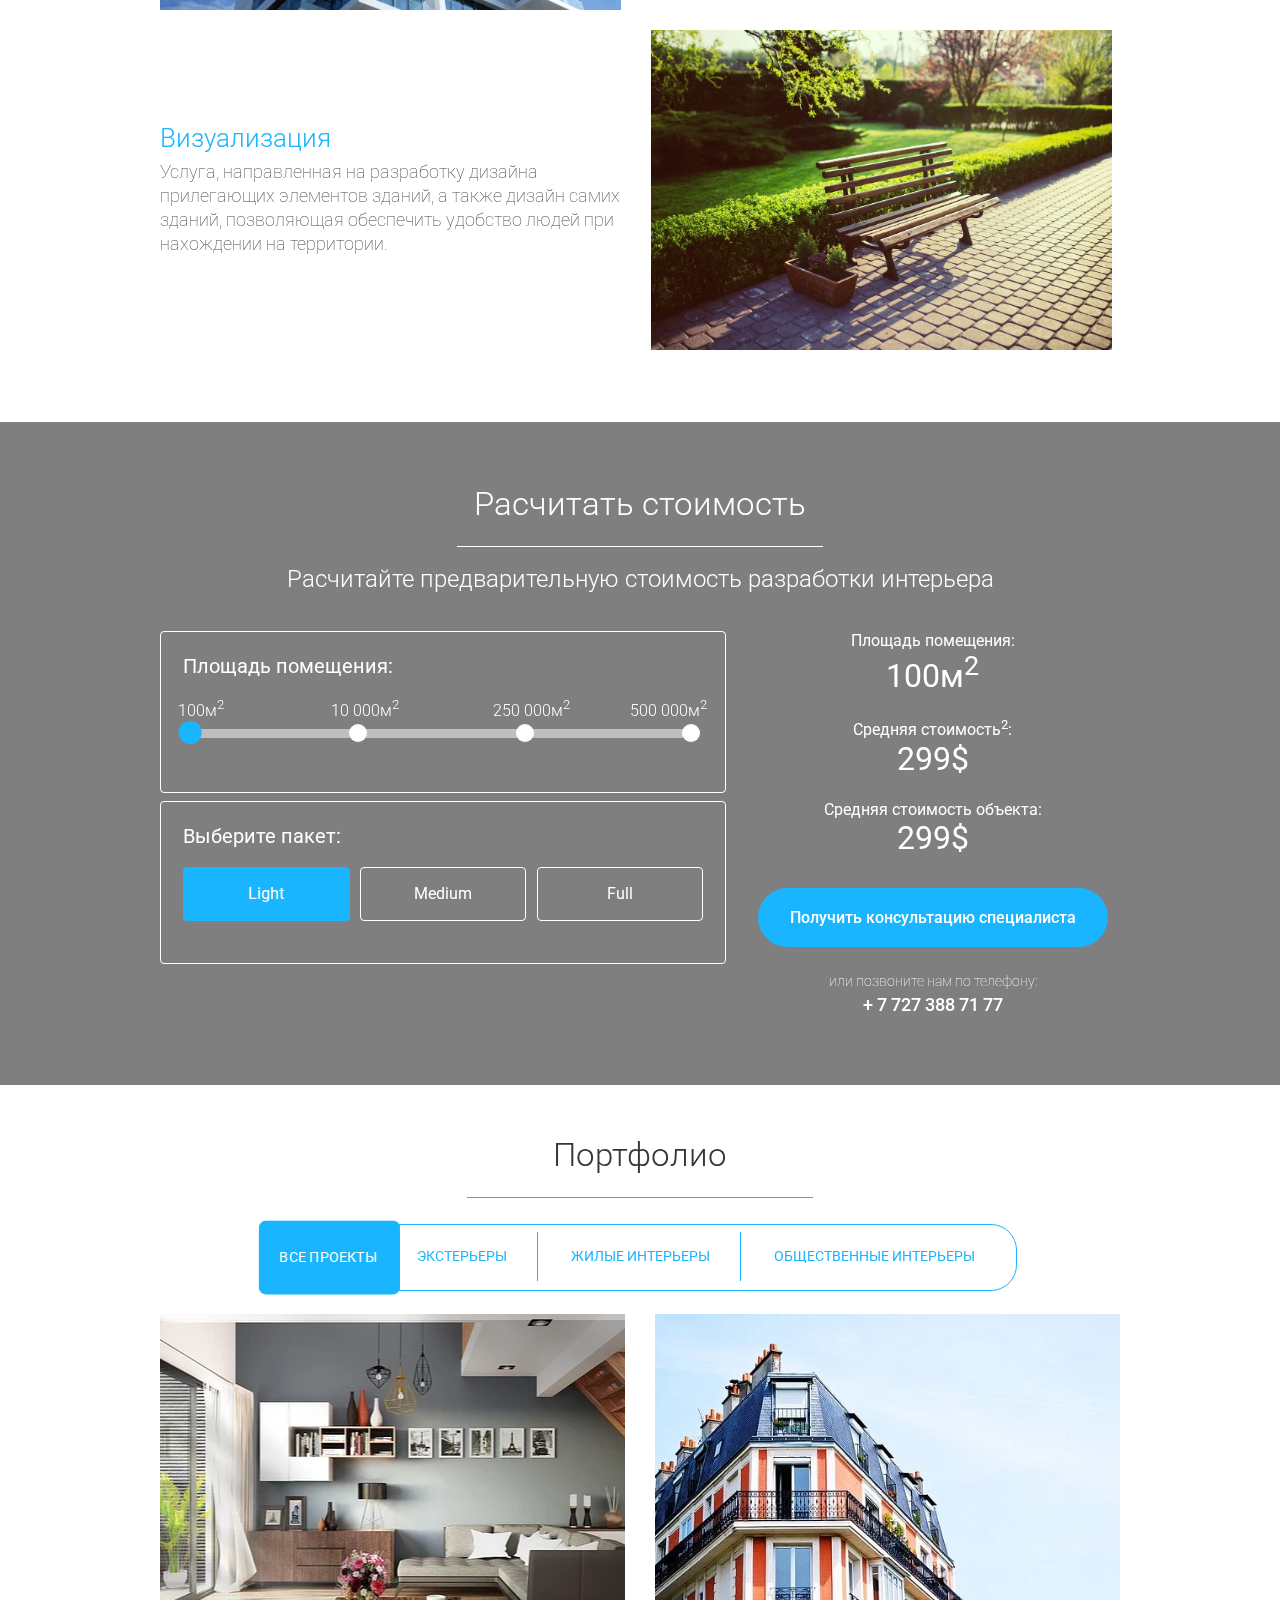
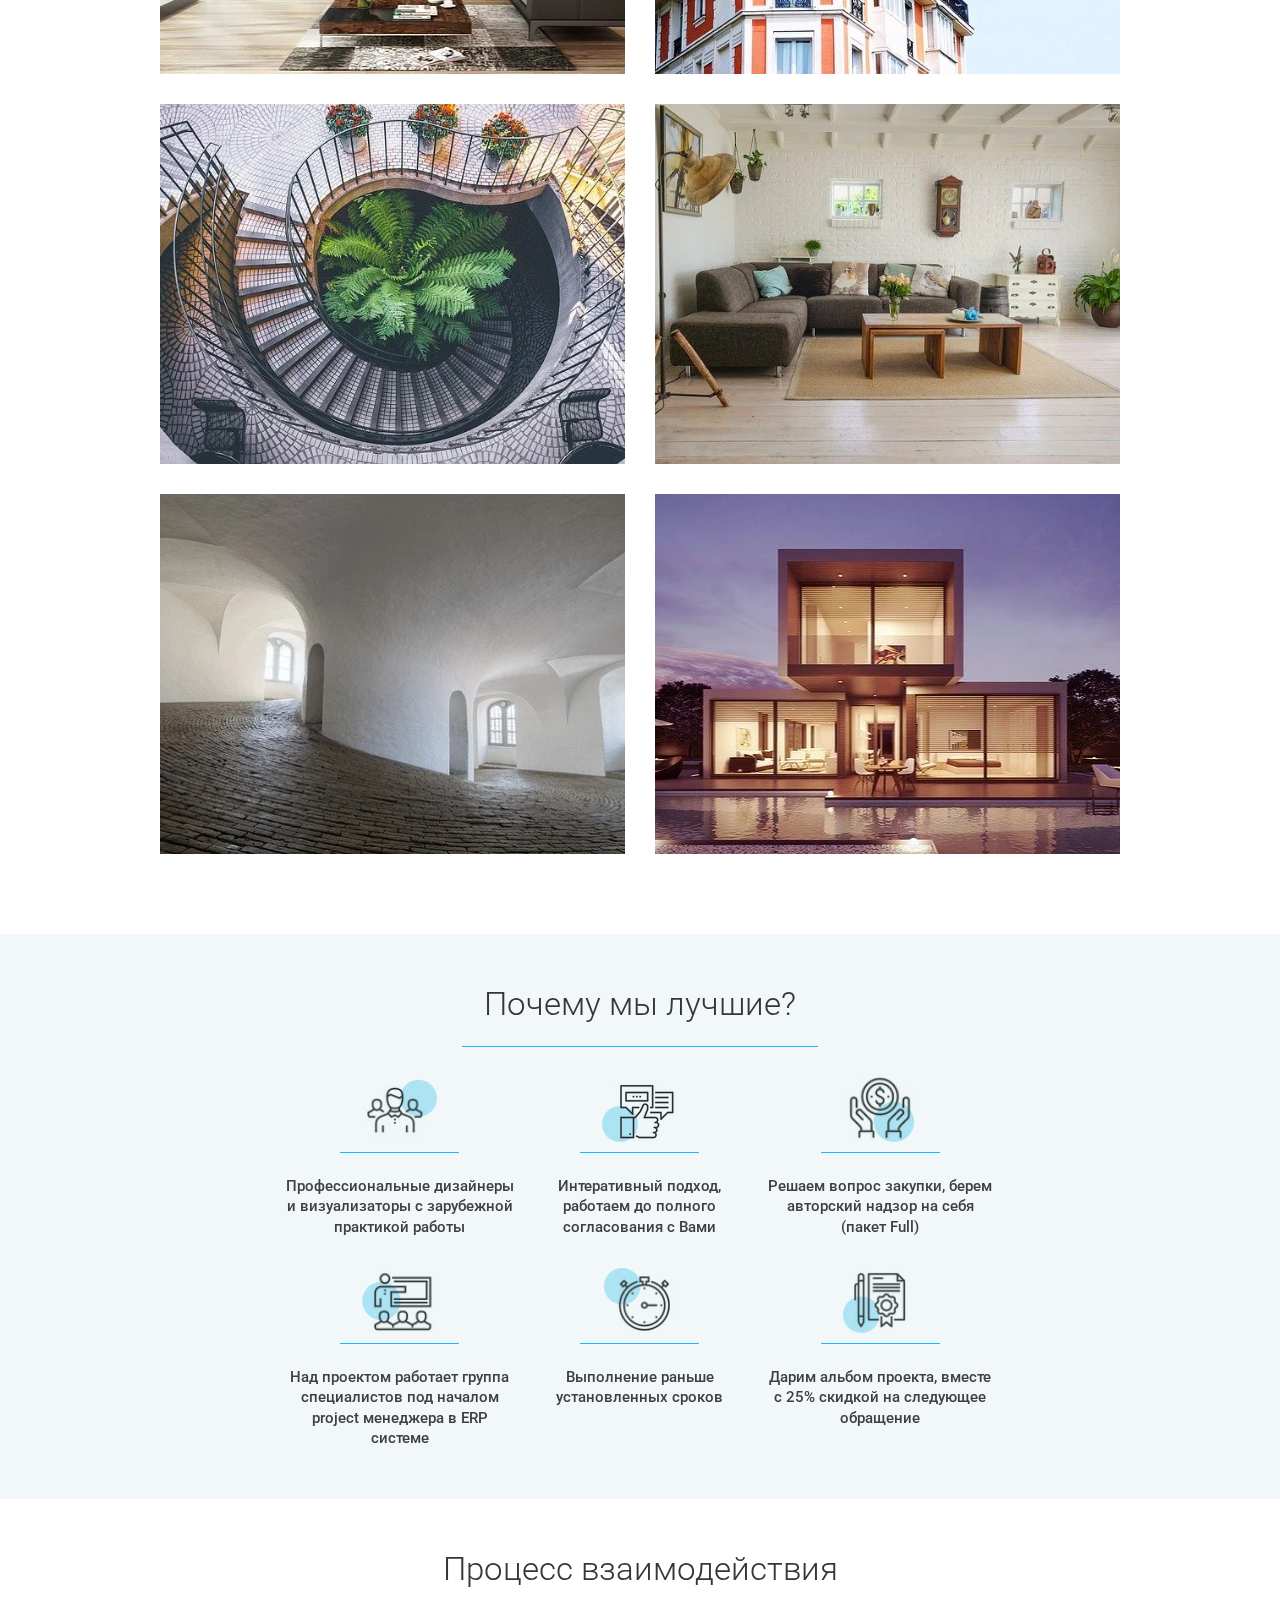
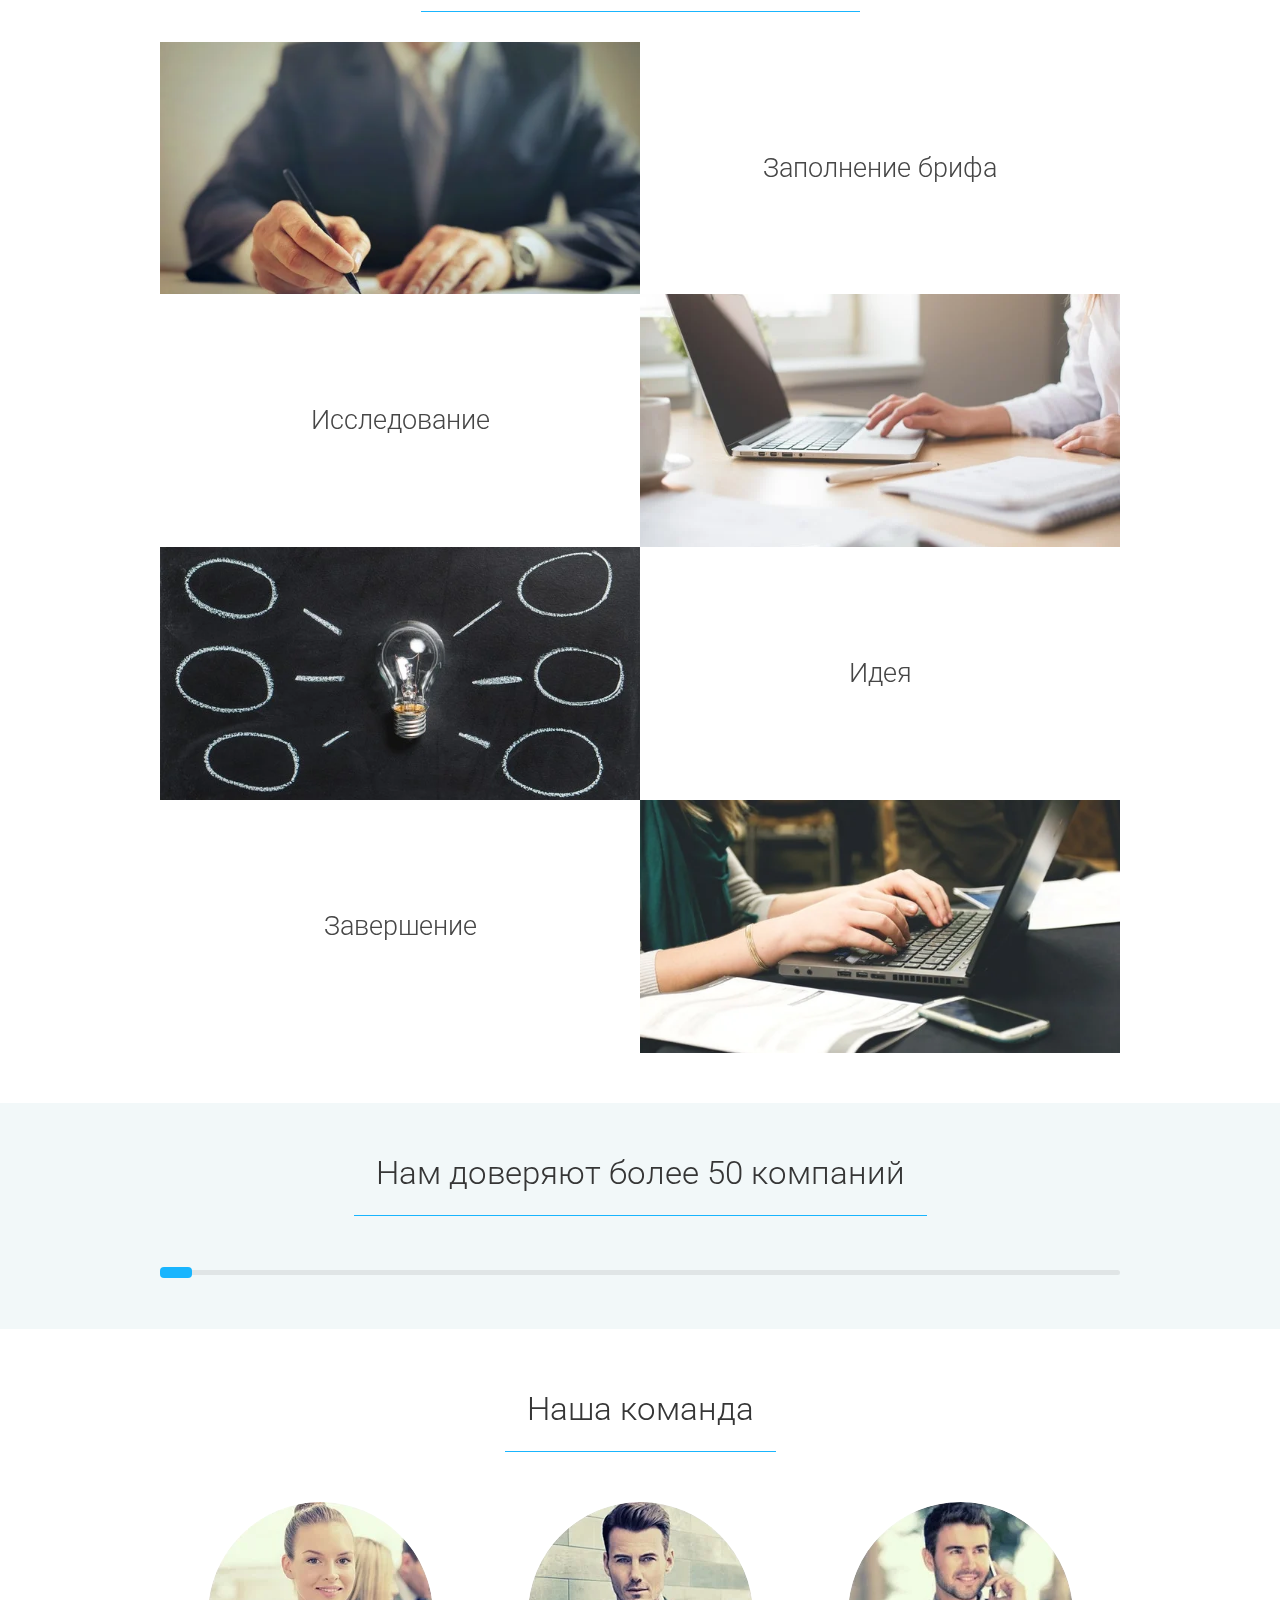
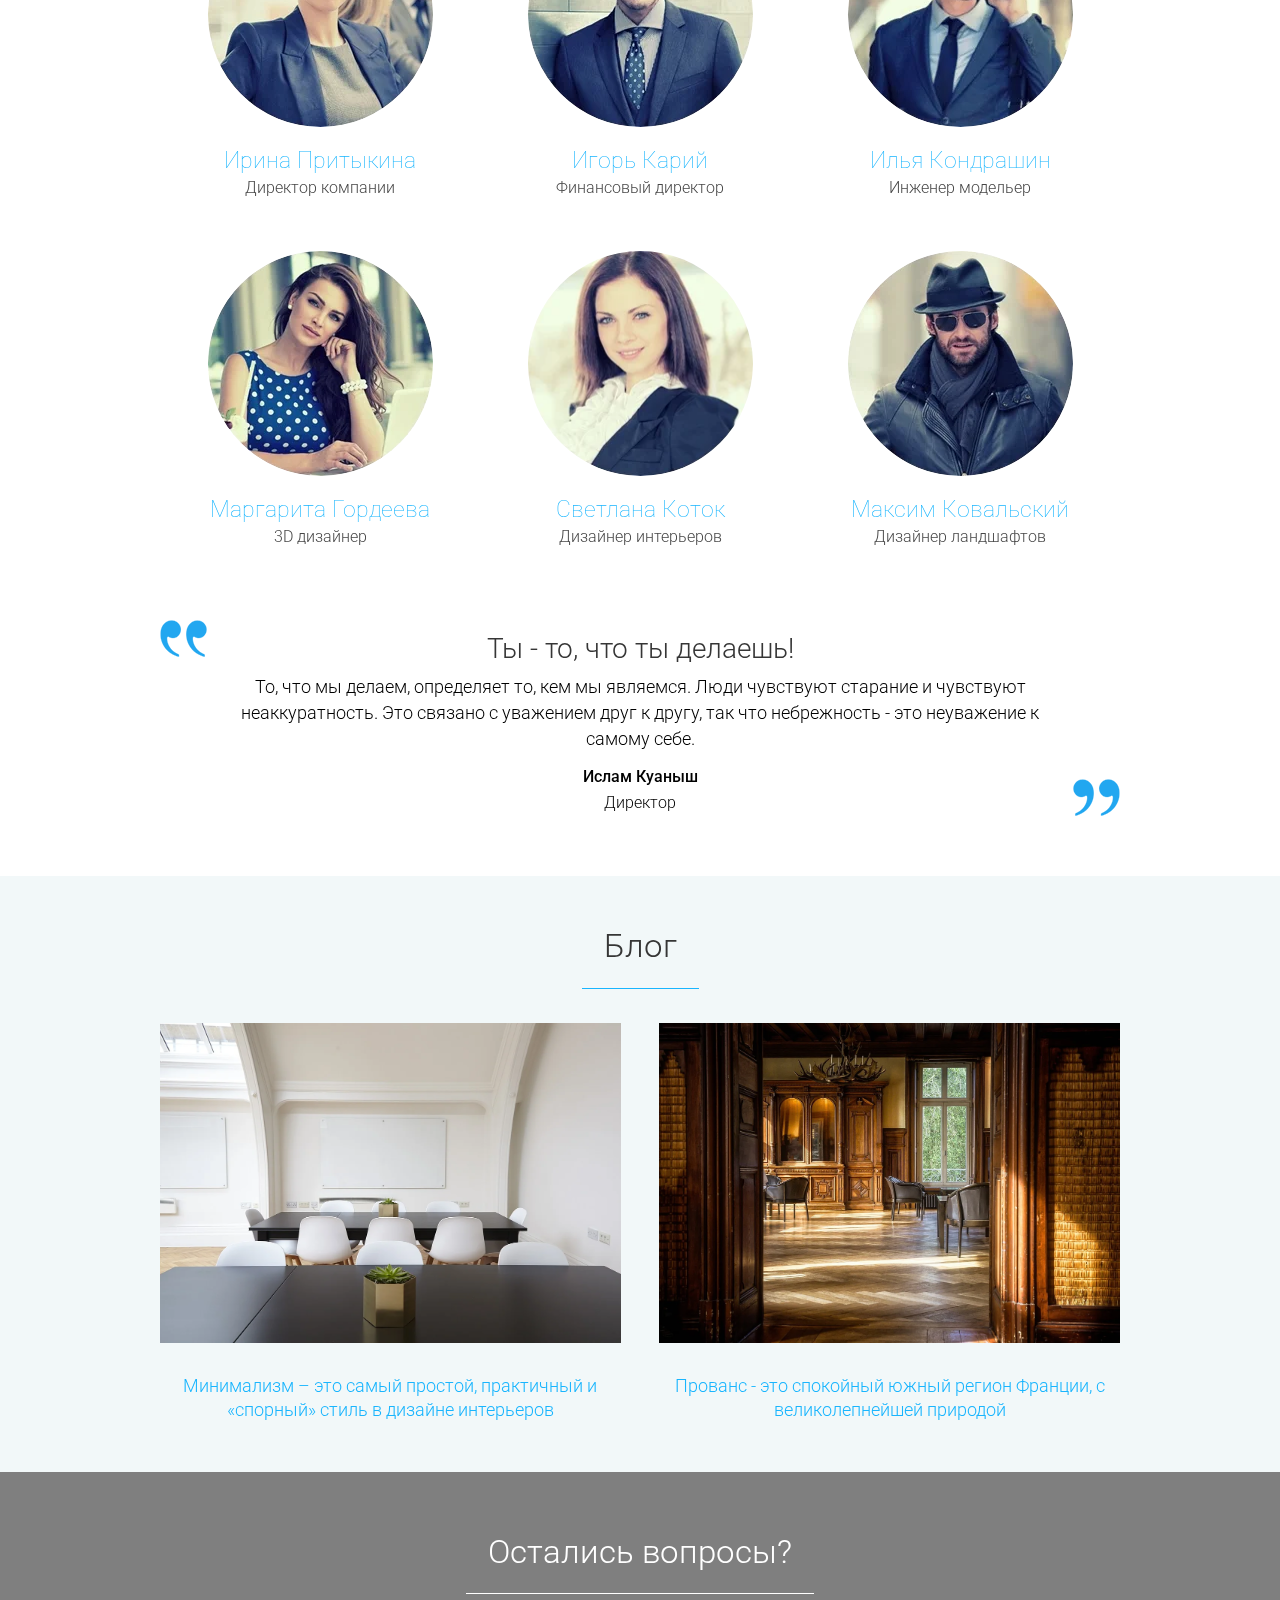
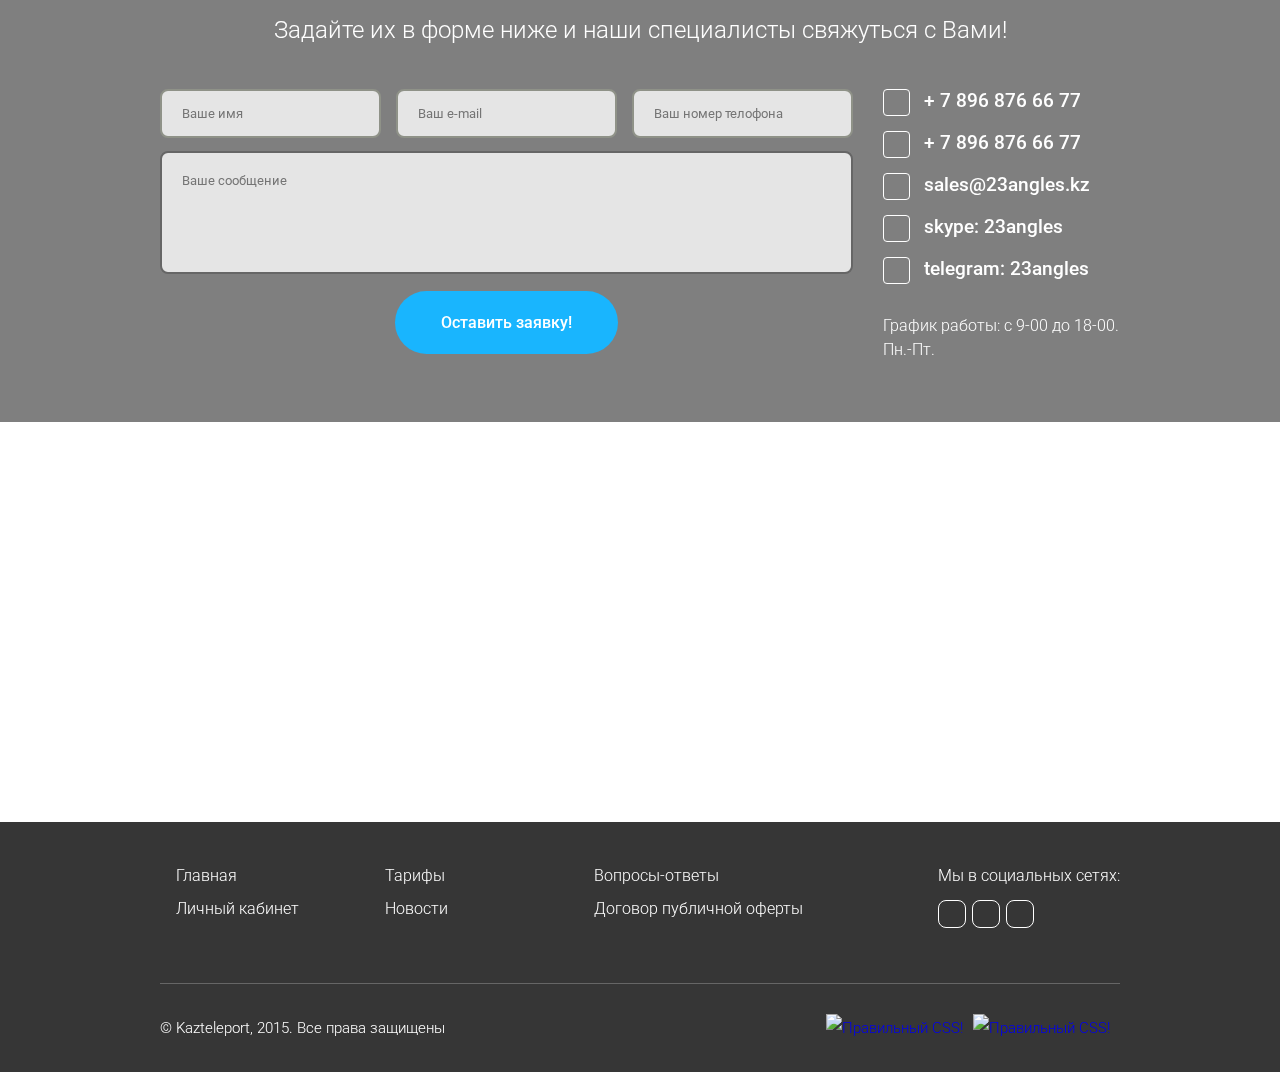
==== commit 7d30858d: "Add files via upload" ====
--- a/23angles/index.html
+++ b/23angles/index.html
@@ -21,11 +21,11 @@
                         </div>
                         <nav class="headerTop__popUpMenu">
                             <ul class="headerTop__popUpList">
-                                <li><a href="#">Услиги</a></li>
-                                <li><a href="#">Стоимость</a></li>
-                                <li><a href="#">Портфолио</a></li>
-                                <li><a href="#">Команда</a></li>
-                                <li><a href="#">Блог</a></li>
+                                <li><a href="#serv">Услиги</a></li>
+                                <li><a href="#price">Стоимость</a></li>
+                                <li><a href="#portf">Портфолио</a></li>
+                                <li><a href="#team">Команда</a></li>
+                                <li><a href="#blog">Блог</a></li>
                             </ul>
                         </nav>
                     </div>
@@ -109,7 +109,7 @@
                     </div>
                 </div>
             </section>
-            <section class="price">
+            <section id="price" class="price">
                 <div class="price__wrapper container">
                     <div class="price__info">
                         <h2 class="price__title">Расчитать стоимость</h2>
@@ -127,21 +127,21 @@
                                     <div class="price__itemBorder price__itemBorder--radio">
                                         <div class="price__formName">Выберите пакет:</div>
                                         <div class="price__radioButtons">
-                                            <div class="price__radioBtn">
-                                                <input name="pack" id="Light" type="radio" class="price__radio">
+                                            <div class="price__radioBtn price__radioBtn--L">
+                                                <input name="pack" id="Light" type="radio" checked class="price__radio">
                                                 <label for="Light" class="price__radioBtnStyle">Light</label>
                                                 <div class="price__radioInfo price__radioInfo--L">
                                                     Рабочие чертежи (развертки по стенам, план электросетей)
                                                 </div>
                                             </div>
-                                            <div class="price__radioBtn">
+                                            <div class="price__radioBtn price__radioBtn--M">
                                                 <input name="pack" id="Medium" type="radio" class="price__radio">
                                                 <label for="Medium" class="price__radioBtnStyle">Medium</label>
                                                 <div class="price__radioInfo price__radioInfo--M">
                                                     Все рабочие чертежи (план полов, план потолка, развертки по стенам, план электросетей)
                                                 </div>
                                             </div>
-                                            <div class="price__radioBtn">
+                                            <div class="price__radioBtn price__radioBtn--F">
                                                 <input name="pack" id="Full" type="radio" class="price__radio">
                                                 <label for="Full" class="price__radioBtnStyle">Full</label>
                                                 <div class="price__radioInfo price__radioInfo--F">
@@ -155,15 +155,15 @@
                                 <div class="price__result">
                                     <div class="price__resultItem">
                                         <div class="price__resultName">Площадь помещения:</div>
-                                        <div class="price__resultNum price__resultNum--output"></div><span class="price__resultNum"></span>
+                                        <div class="price__resultNum price__resultNum--output"></div>
                                     </div>
                                     <div class="price__resultItem">
                                         <div class="price__resultName">Средняя стоимость<sup>2</sup>:</div>
-                                        <div class="price__resultNum">4850 тг.</div>
+                                        <div class="price__resultNum price__resultNumPrice--output"></div>
                                     </div>
                                     <div class="price__resultItem">
                                         <div class="price__resultName">Средняя стоимость объекта:</div>
-                                        <div class="price__resultNum">48 500 тг.</div>
+                                        <div class="price__resultNum price__resultNumPriceTotal--output"></div>
                                     </div>
                                     <button class="price__resultBtn btn">Получить консультацию специалиста</button>
                                     <div class="price__phoneWrapper">
@@ -176,7 +176,7 @@
                     </div>
                 </div>
             </section>
-            <section class="portfolio">
+            <section id="portf" class="portfolio">
                 <div class="portfolio__wrapper container">
                     <h2 class="portfolio__title">Портфолио</h2>
                     <div class="portfolio__tabs">
@@ -565,7 +565,7 @@
                     </div>
                 </div>
             </section>
-            <section class="team">
+            <section id="team" class="team">
                 <div class="team__wrapper container">
                     <h2 class="team__title">Наша команда</h2>
                     <div class="team__items">
@@ -627,7 +627,7 @@
                     </div>
                 </div>
             </section>
-            <section class="blog">
+            <section id="blog" class="blog">
                 <div class="blog__wrapper container">
                     <h2 class="blog__title">Блог</h2>
                     <div class="blog__content">
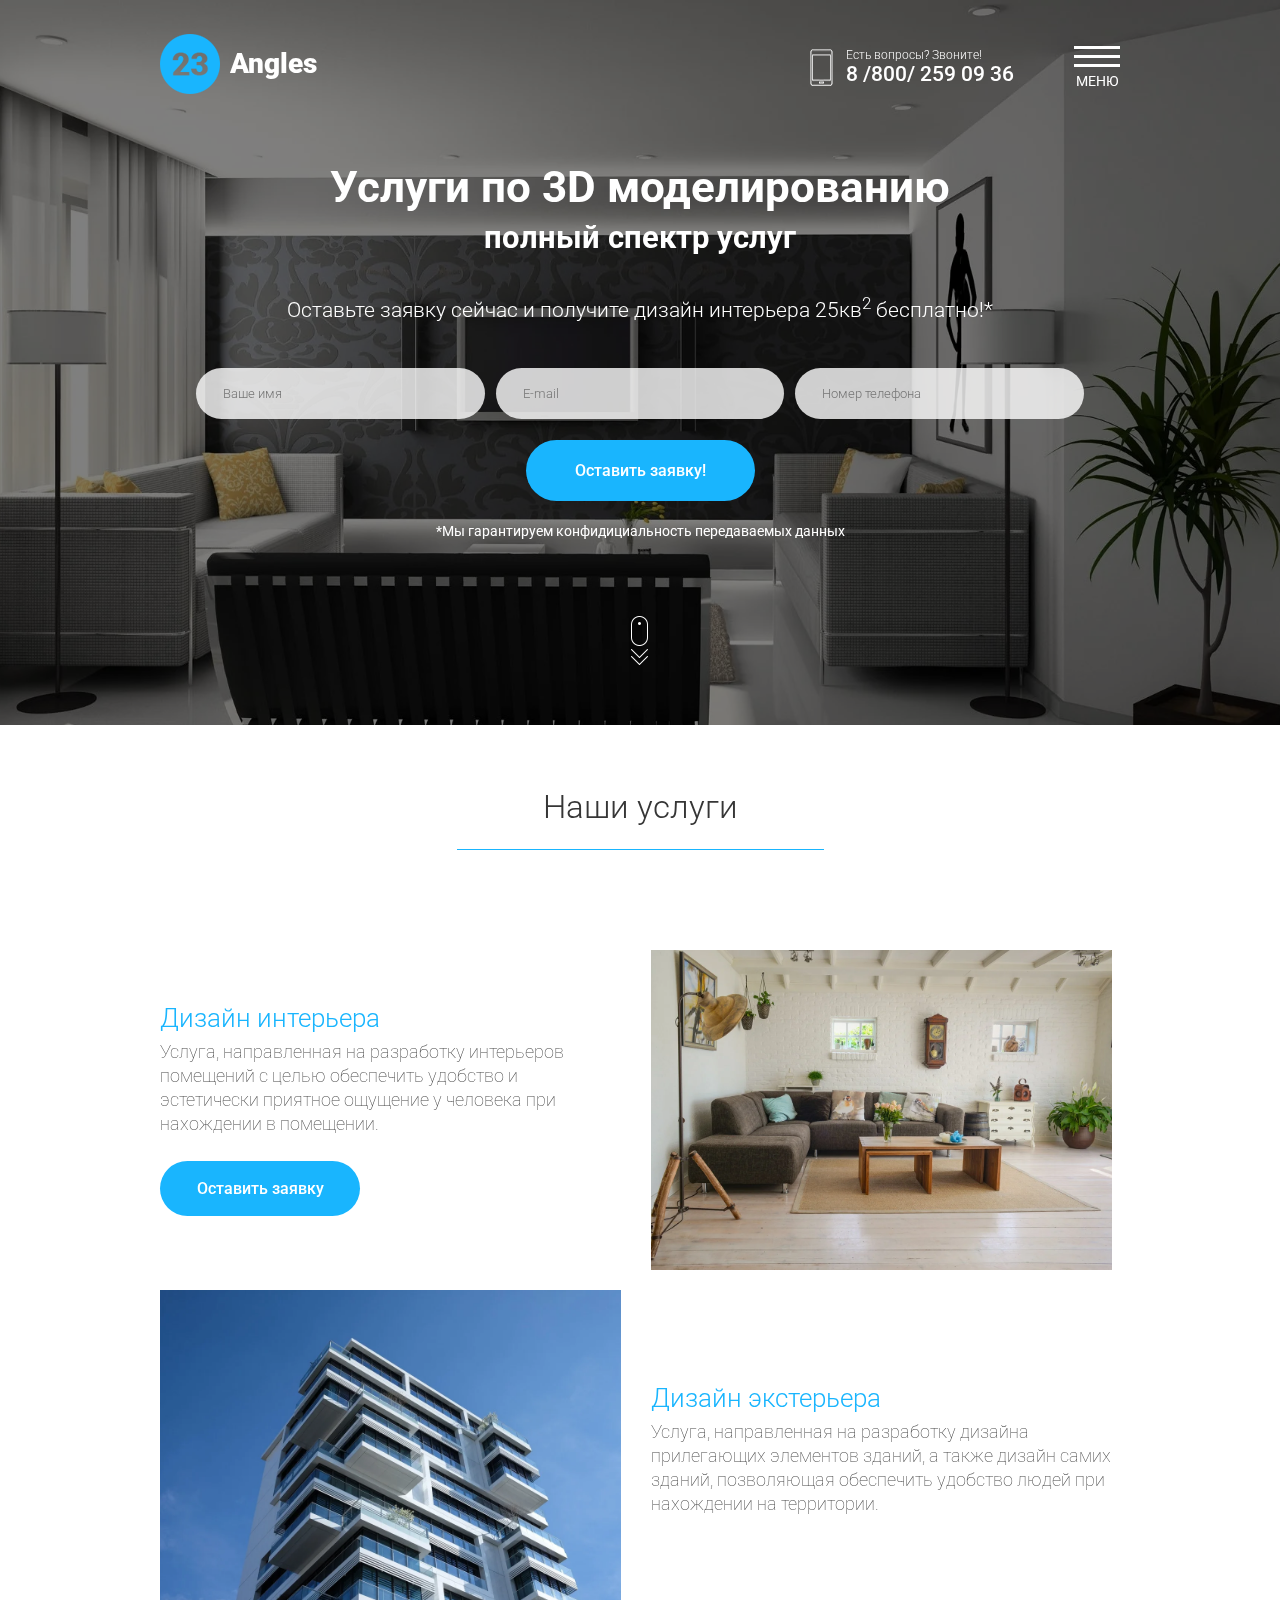
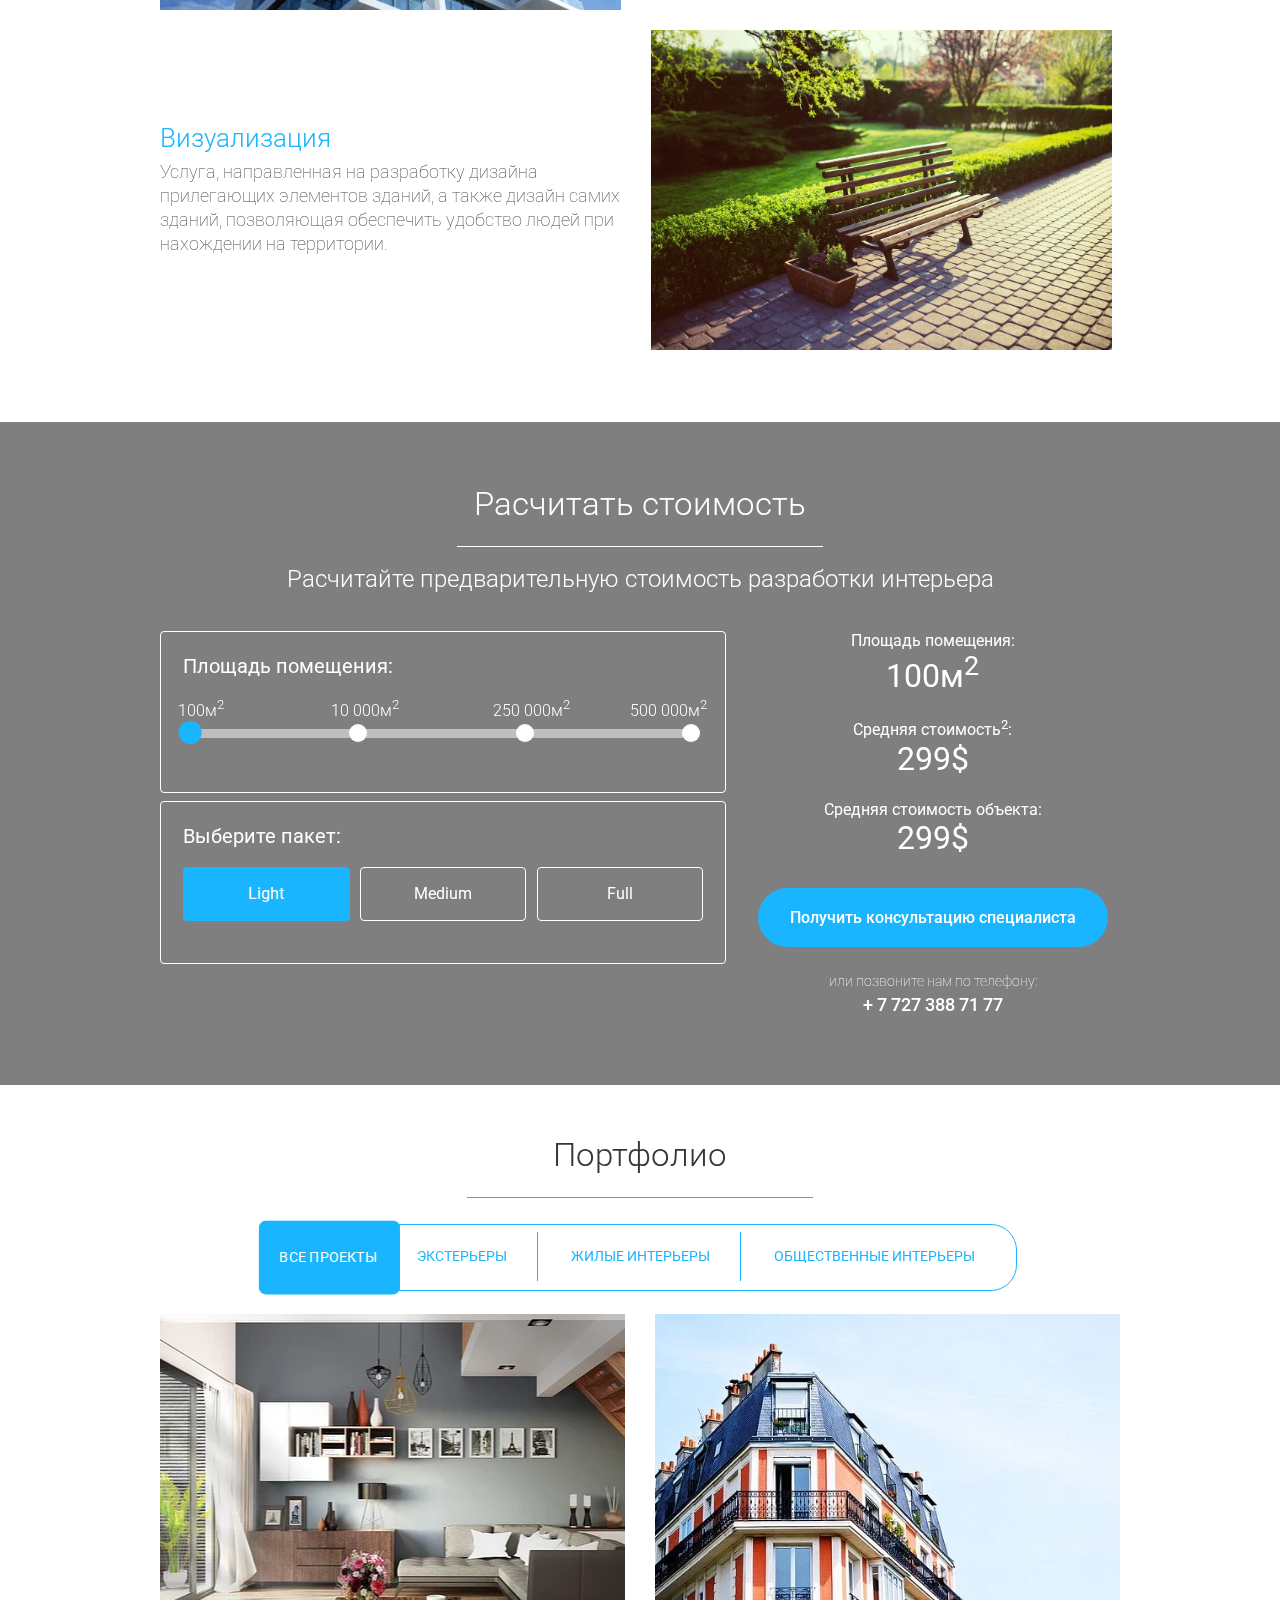
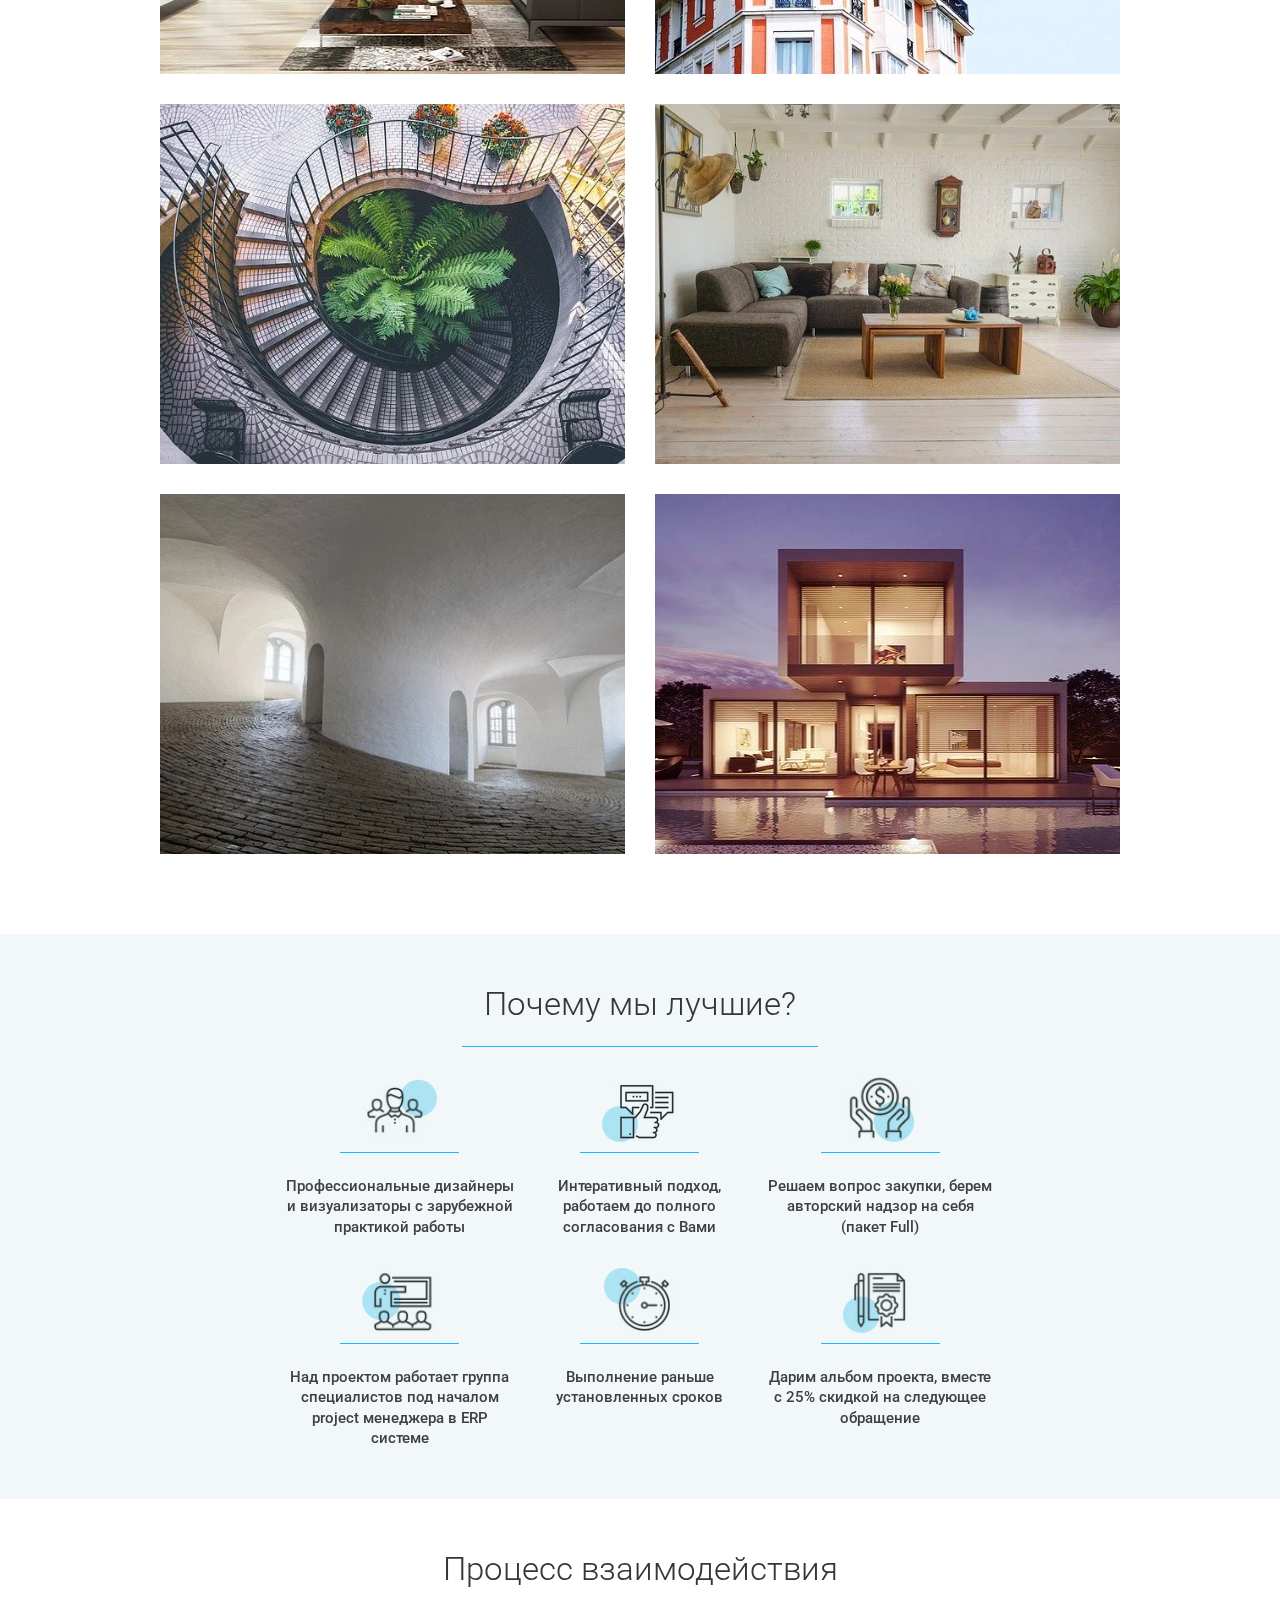
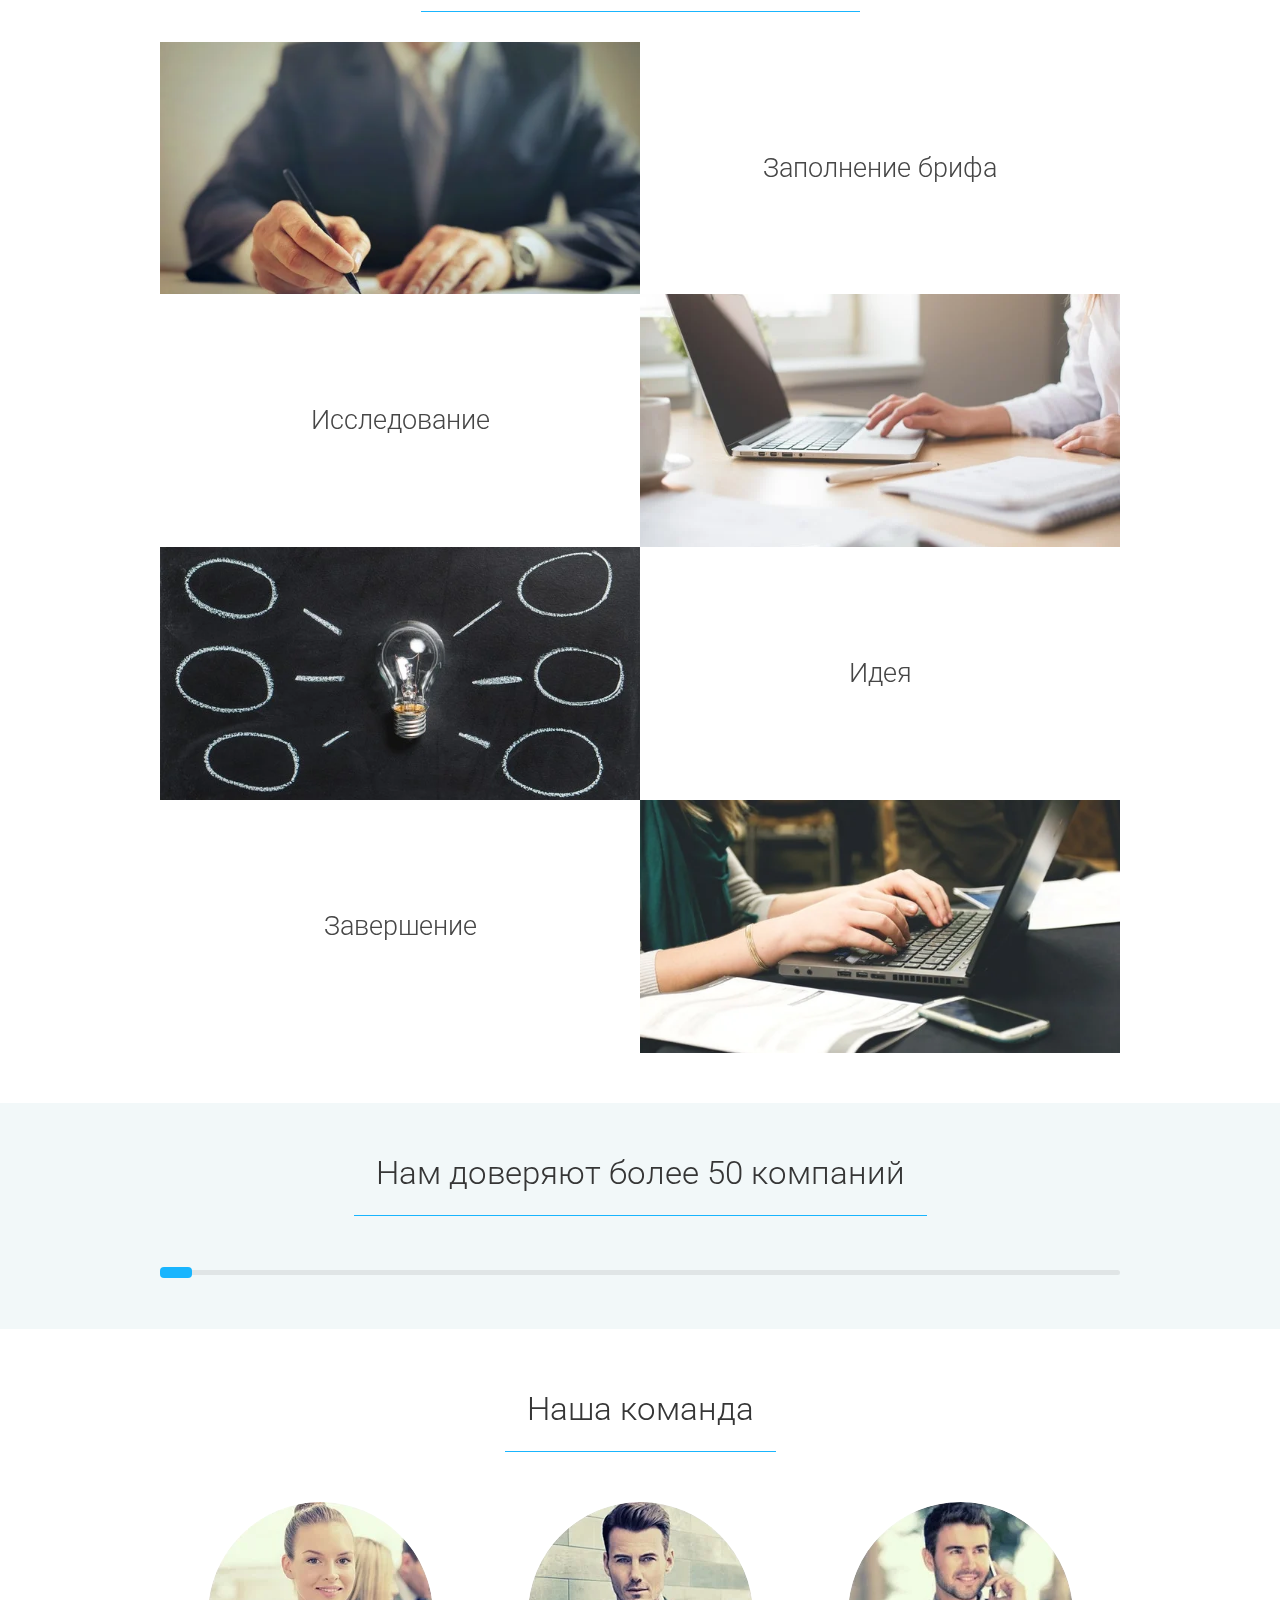
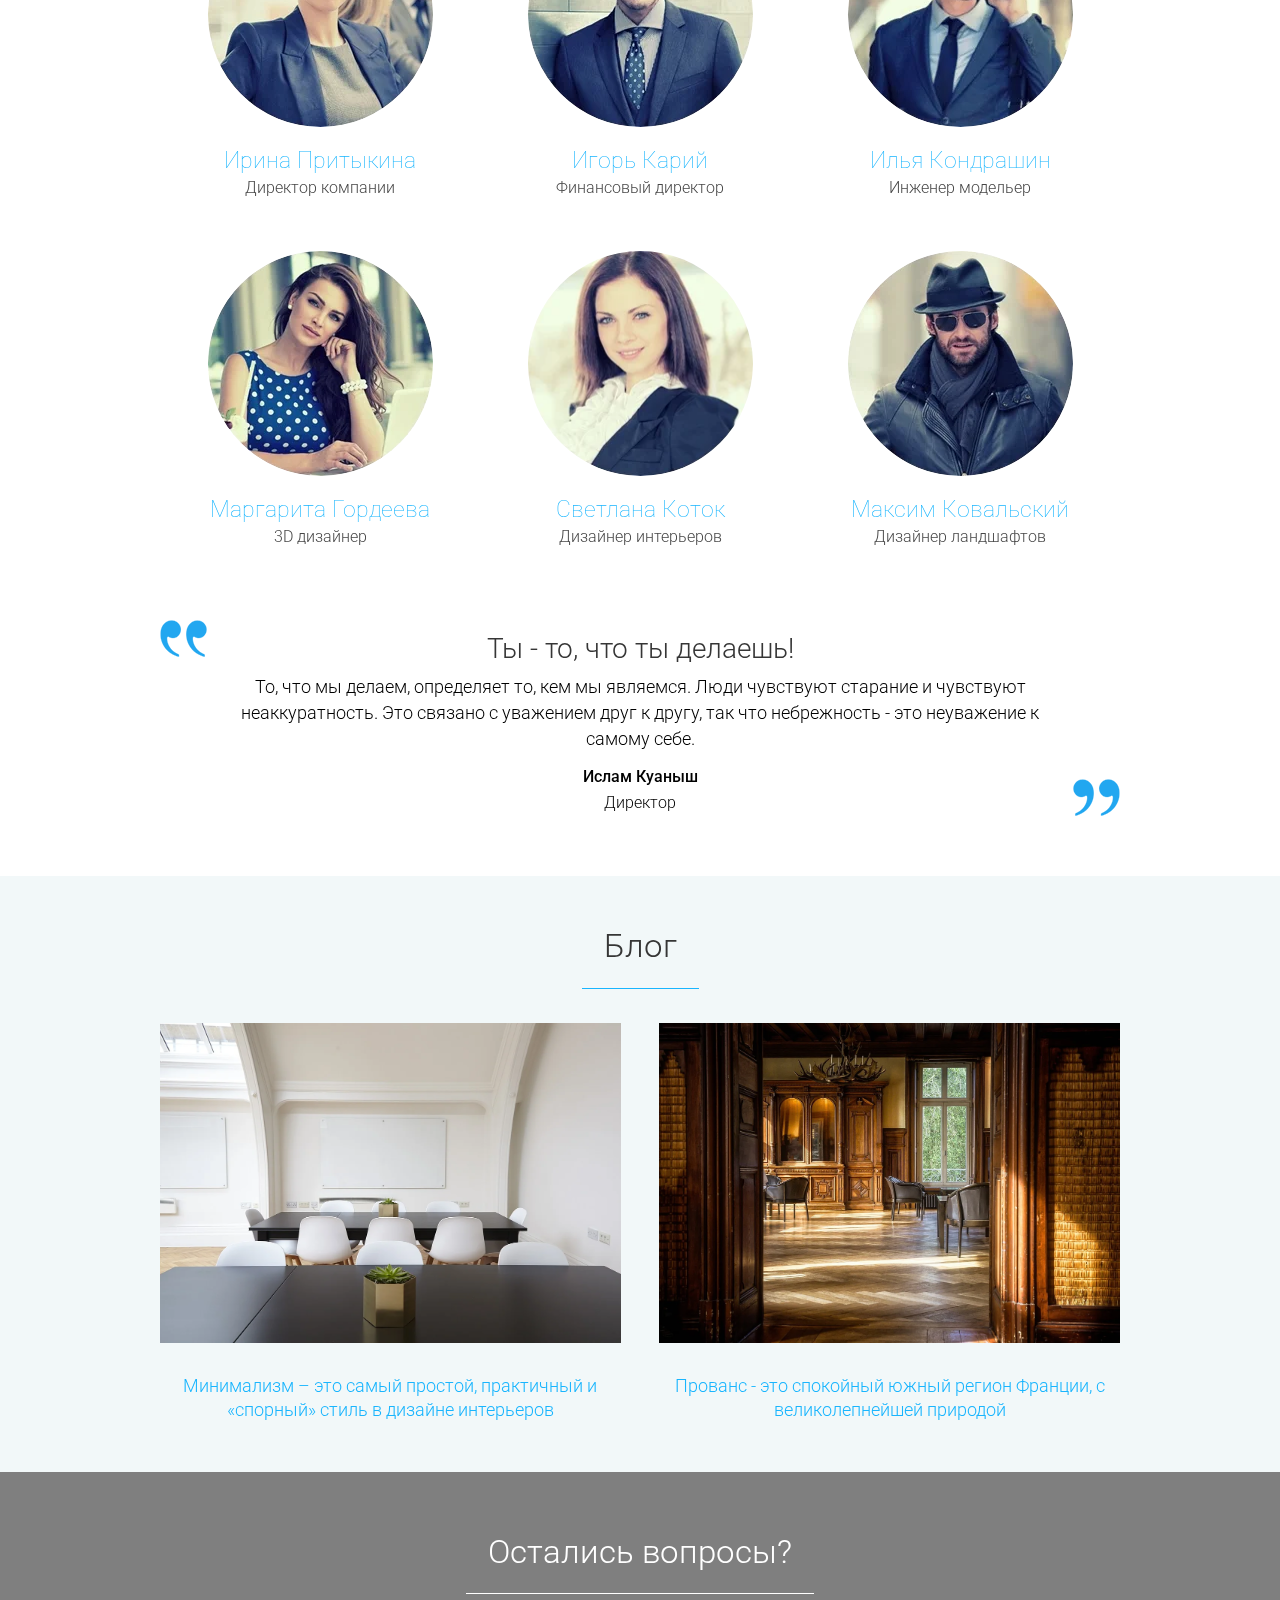
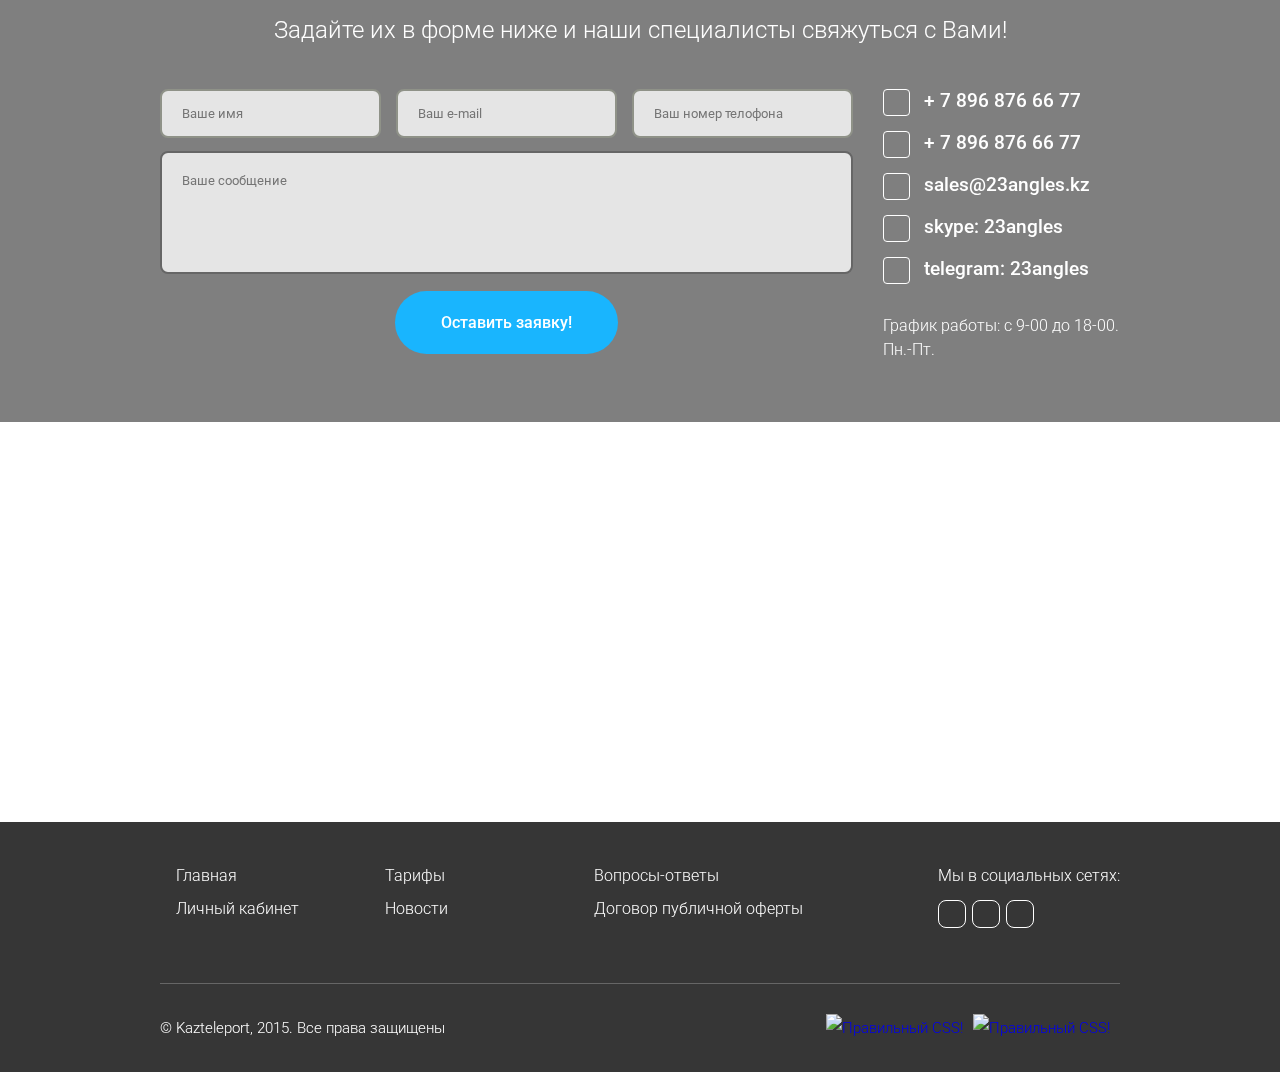
==== commit 96d1cf51: "Update index.html" ====
--- a/23angles/index.html
+++ b/23angles/index.html
@@ -46,7 +46,7 @@
             </div>
             <div class="headerBottom container">
                 <div class="headerBottom__intro">
-                    <h1 class="headerBottom__title">Услиги по 3D моделированию</h1>
+                    <h1 class="headerBottom__title">Услуги по 3D моделированию</h1>
                     <h2 class="headerBottom__subtitle">полный спектр услуг</h2>
                     <p class="headerBottom__text">Оставьте заявку сейчас и получите дизайн интерьера 25кв<sup>2</sup> бесплатно!*</p>
                 </div>
@@ -773,4 +773,4 @@
         <script src="js/jquery-3.5.1.slim.min.js"></script>
         <script src="js/main-dist.js"></script>
     </body>
-</html>+</html>
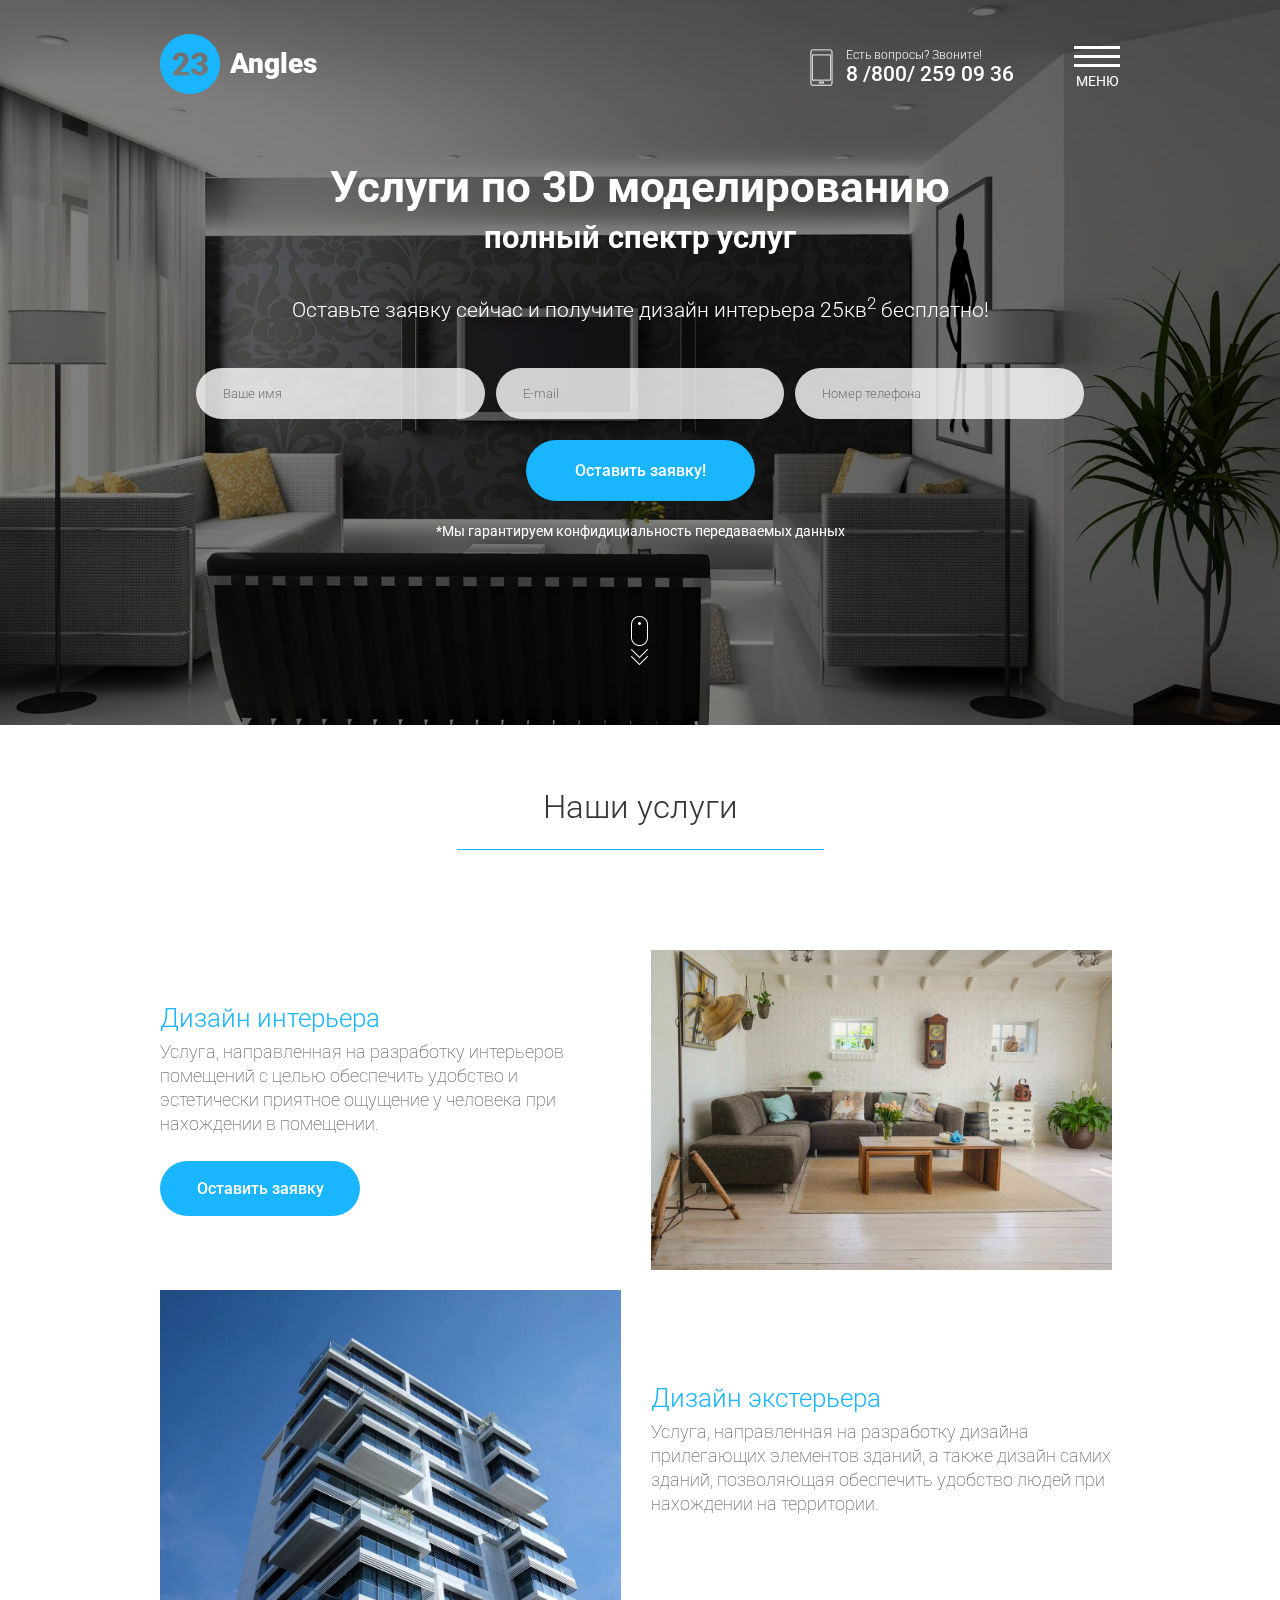
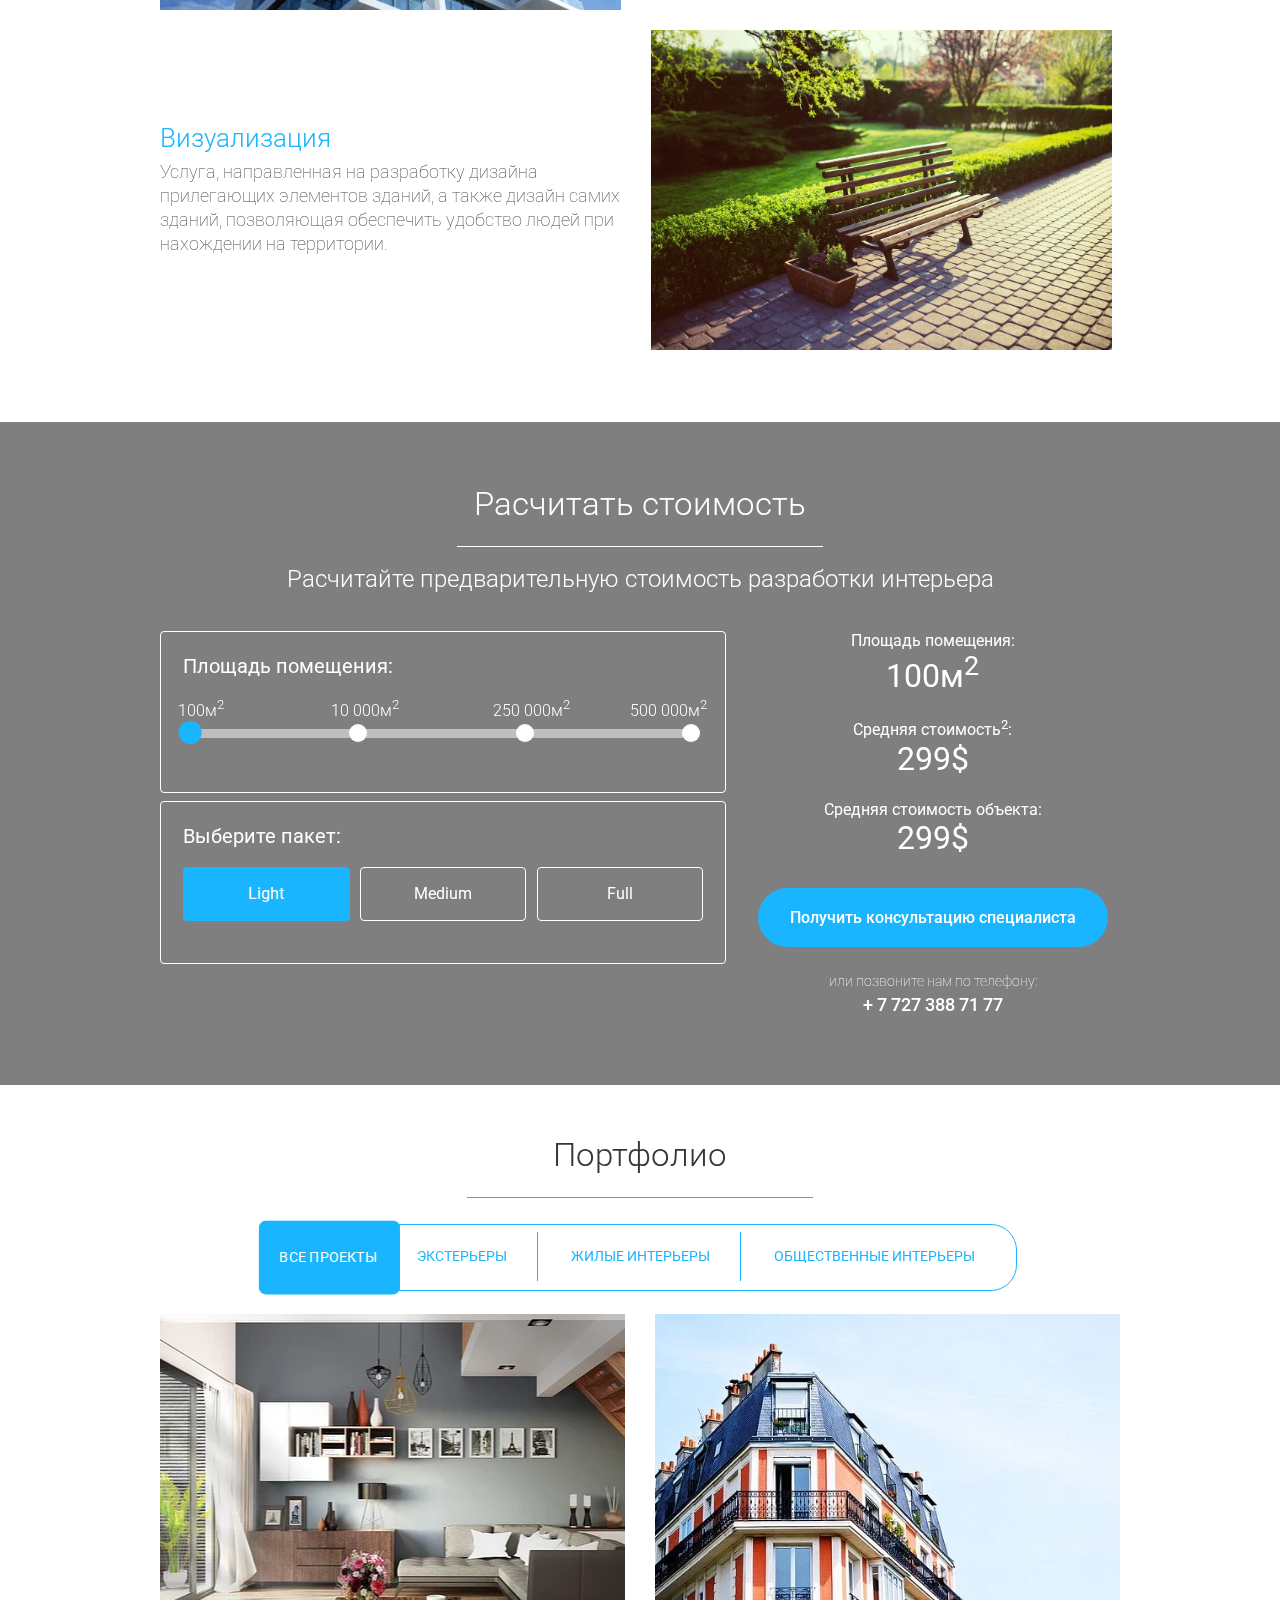
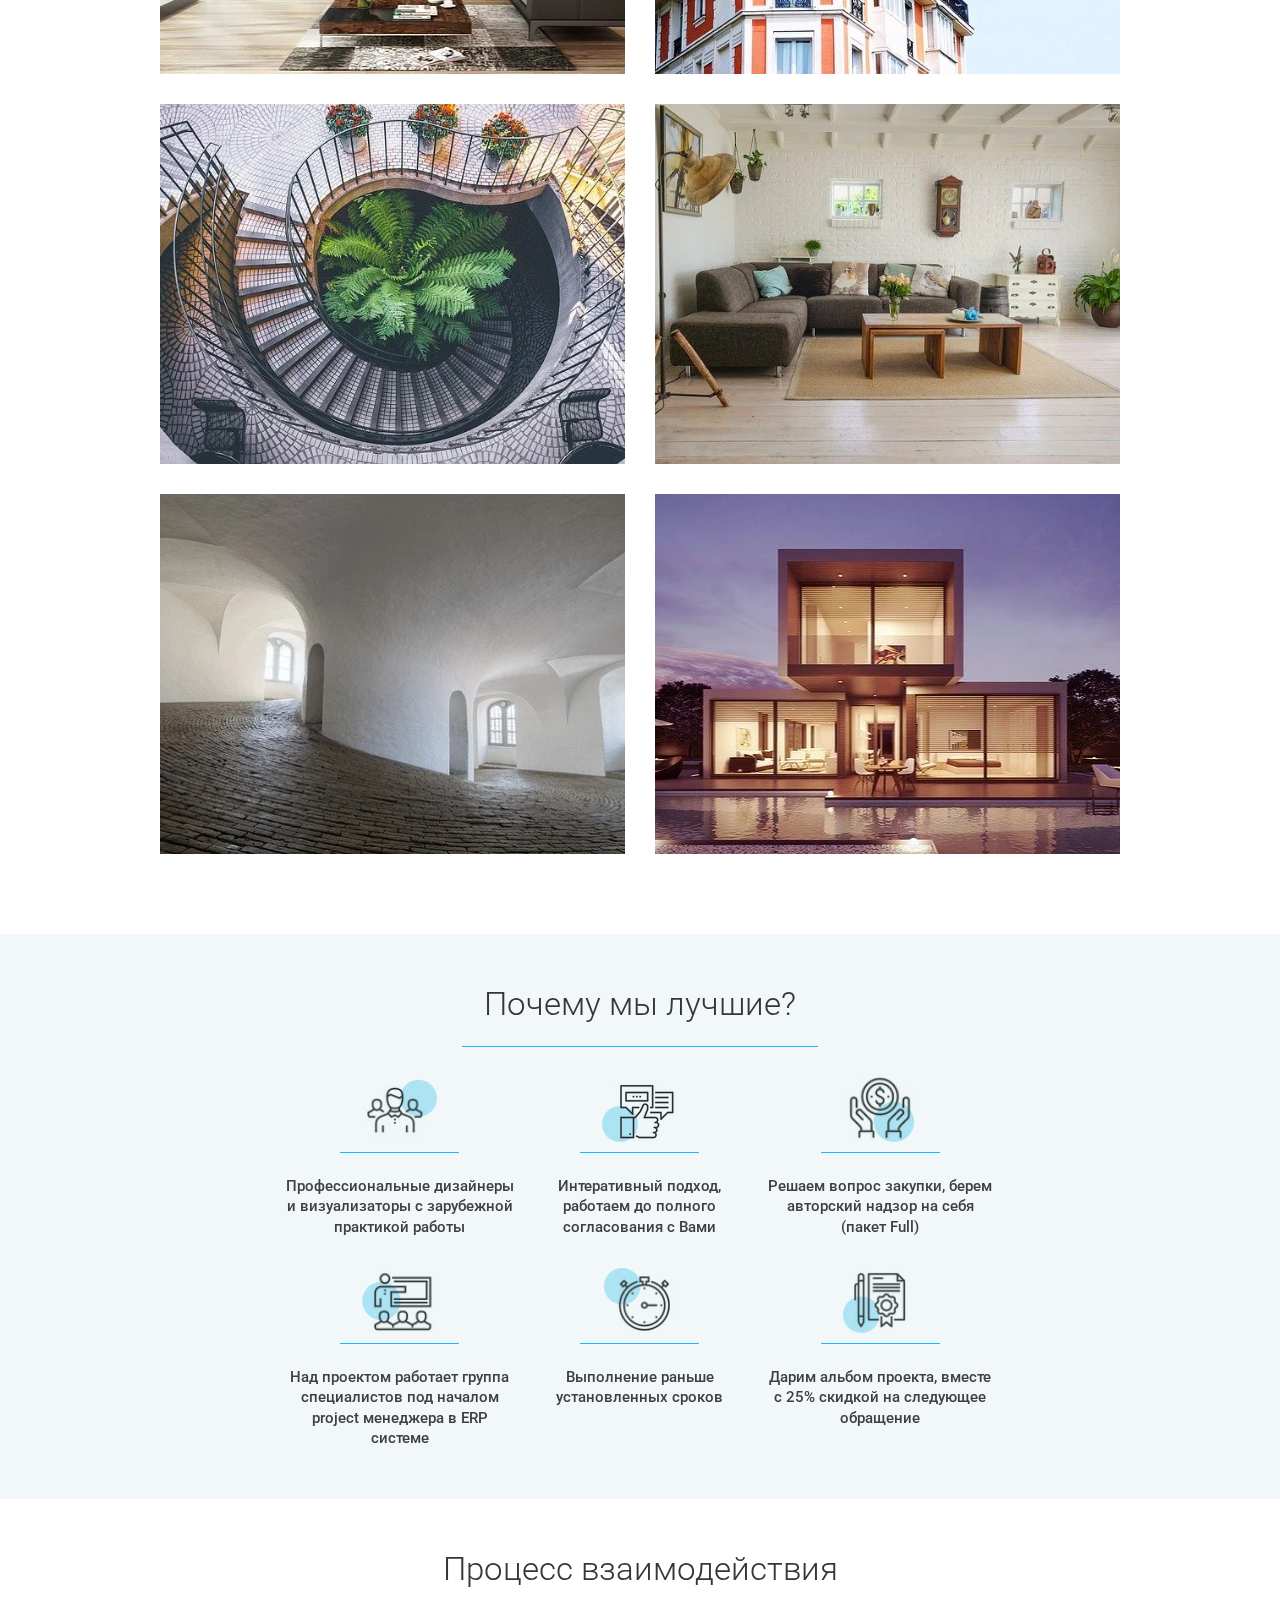
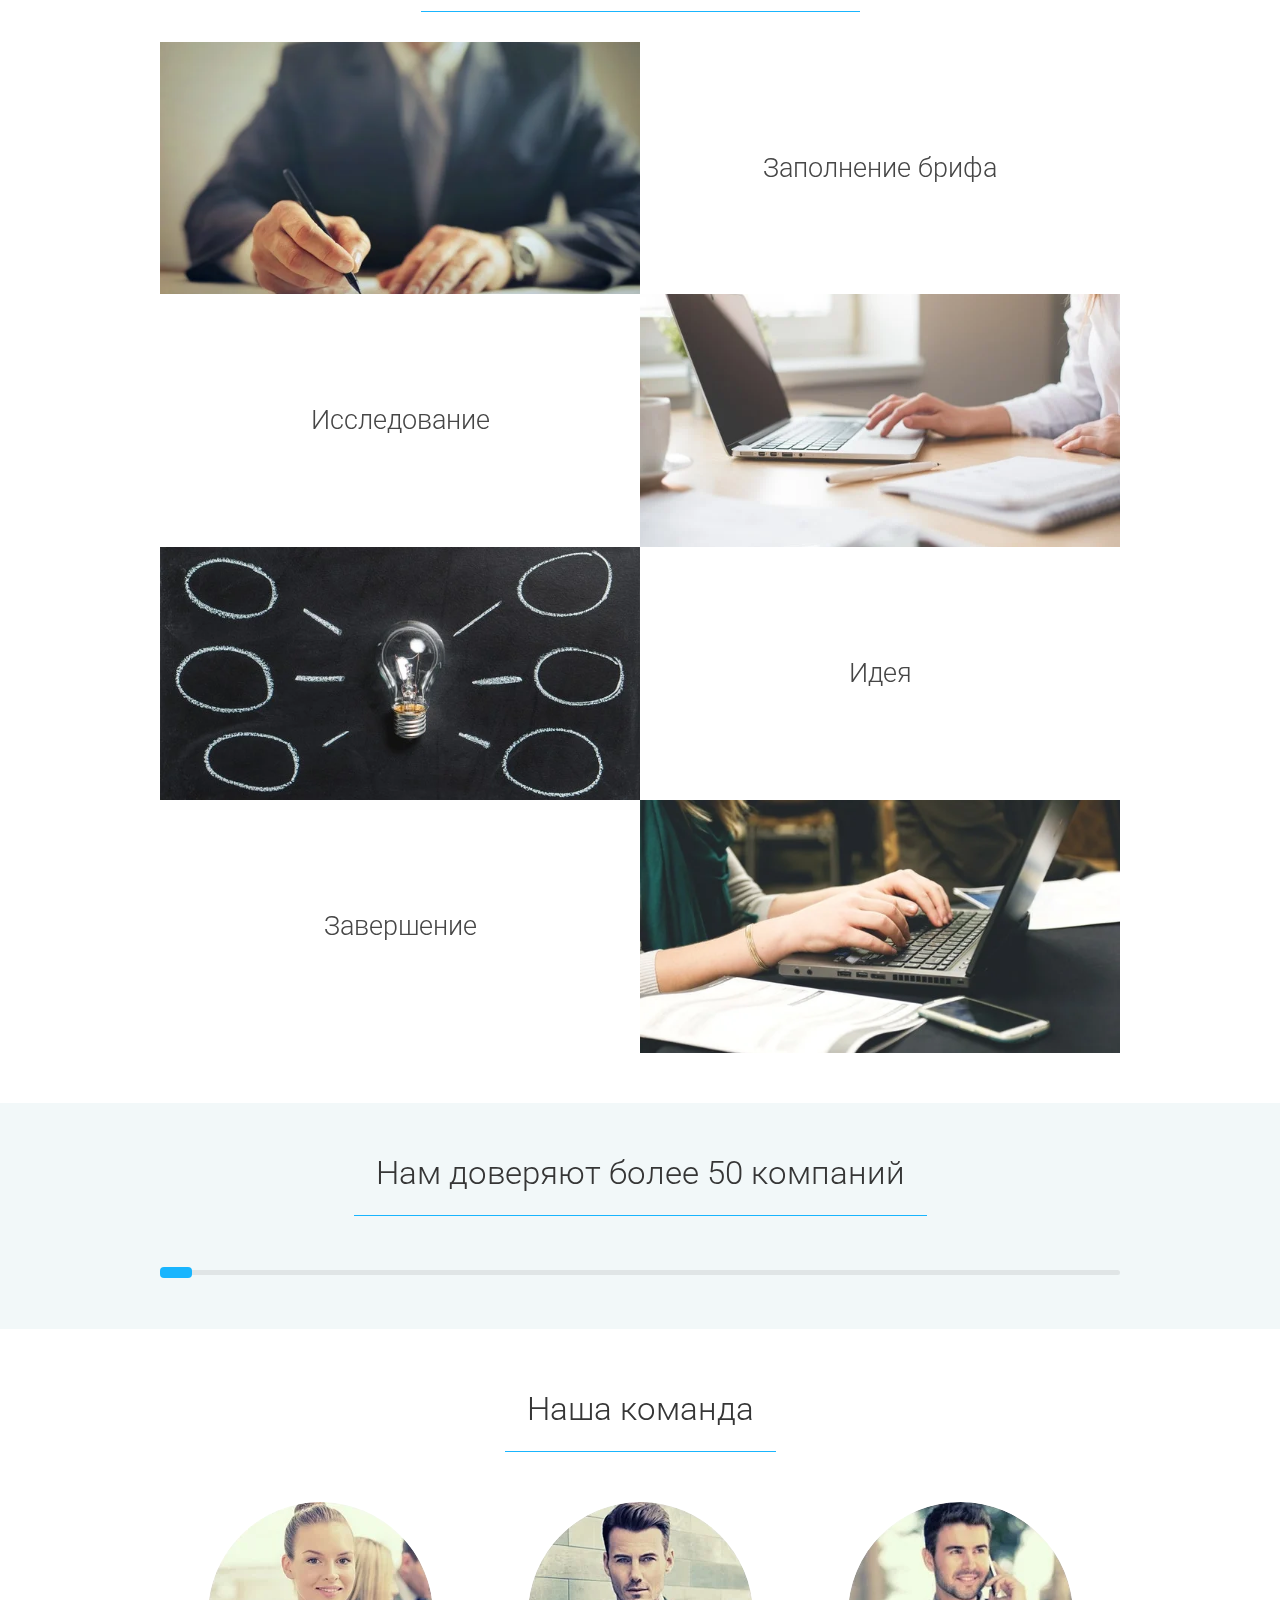
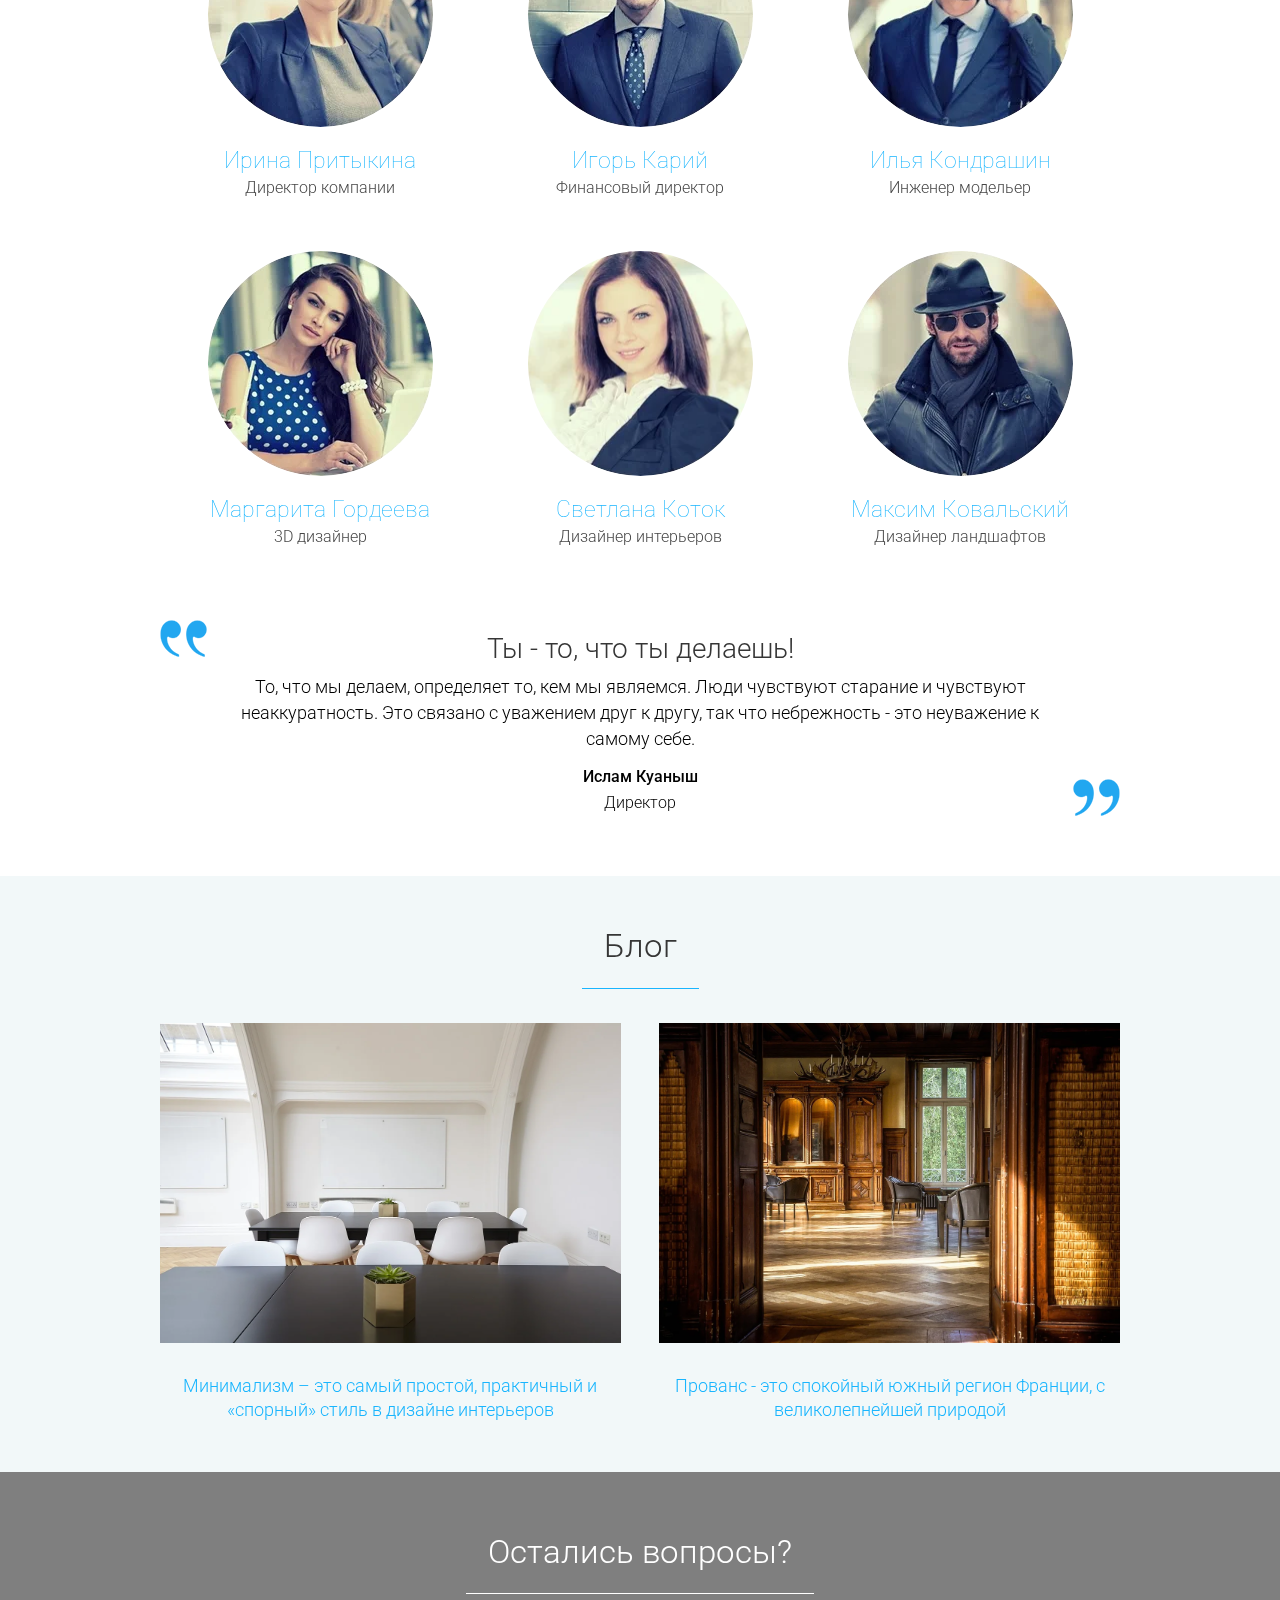
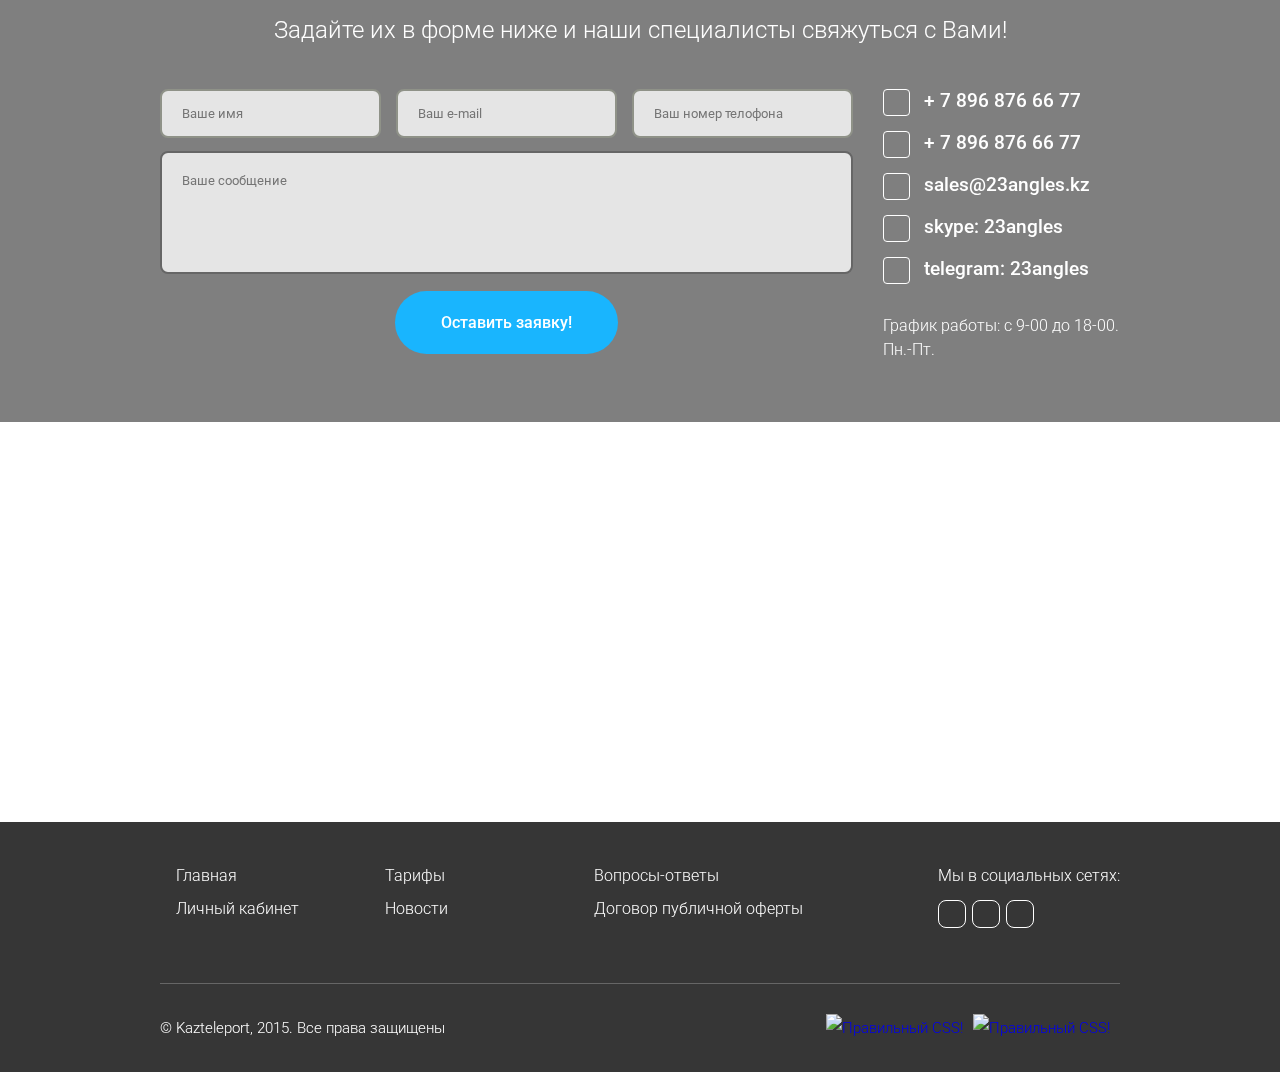
==== commit 4e3c7f30: "Update index.html" ====
--- a/23angles/index.html
+++ b/23angles/index.html
@@ -48,7 +48,7 @@
                 <div class="headerBottom__intro">
                     <h1 class="headerBottom__title">Услуги по 3D моделированию</h1>
                     <h2 class="headerBottom__subtitle">полный спектр услуг</h2>
-                    <p class="headerBottom__text">Оставьте заявку сейчас и получите дизайн интерьера 25кв<sup>2</sup> бесплатно!*</p>
+                    <p class="headerBottom__text">Оставьте заявку сейчас и получите дизайн интерьера 25кв<sup>2</sup> бесплатно!</p>
                 </div>
                 <div class="headerBottom__form">
                     <form action="#" method="get">
